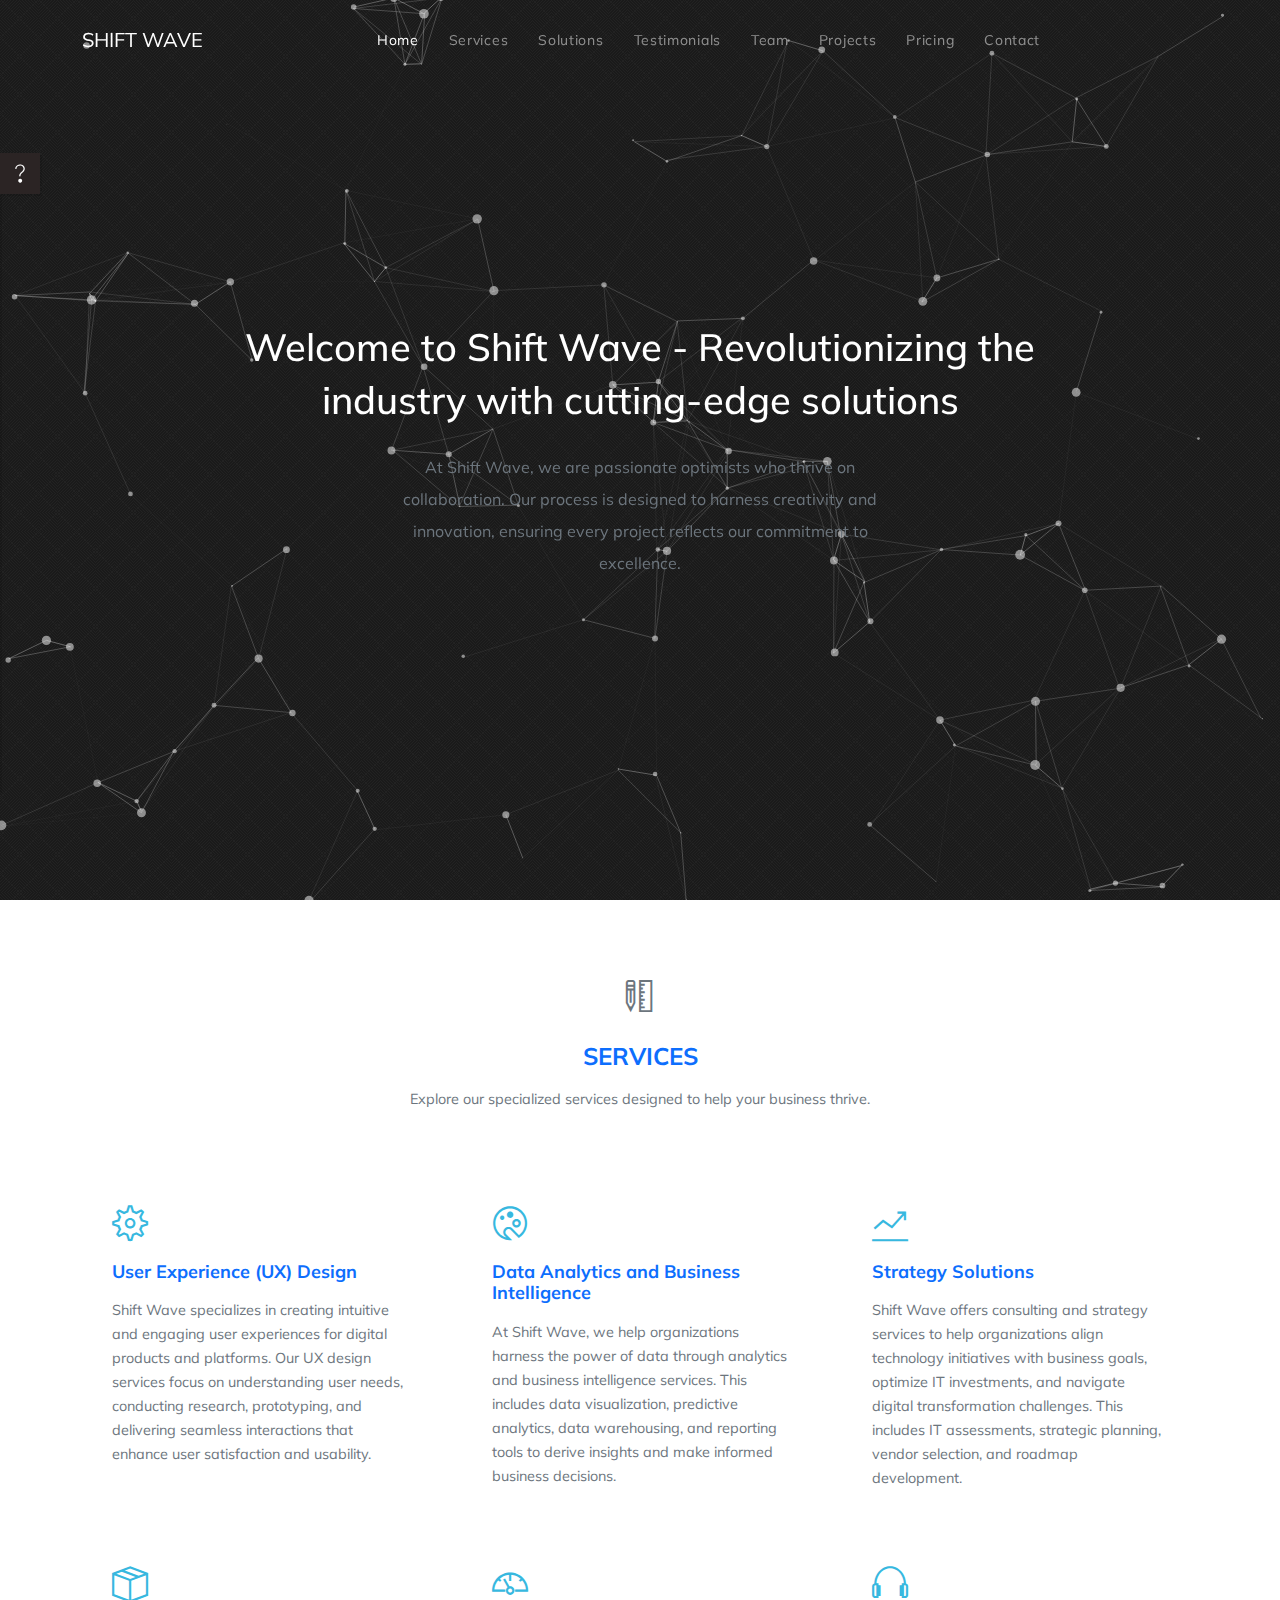
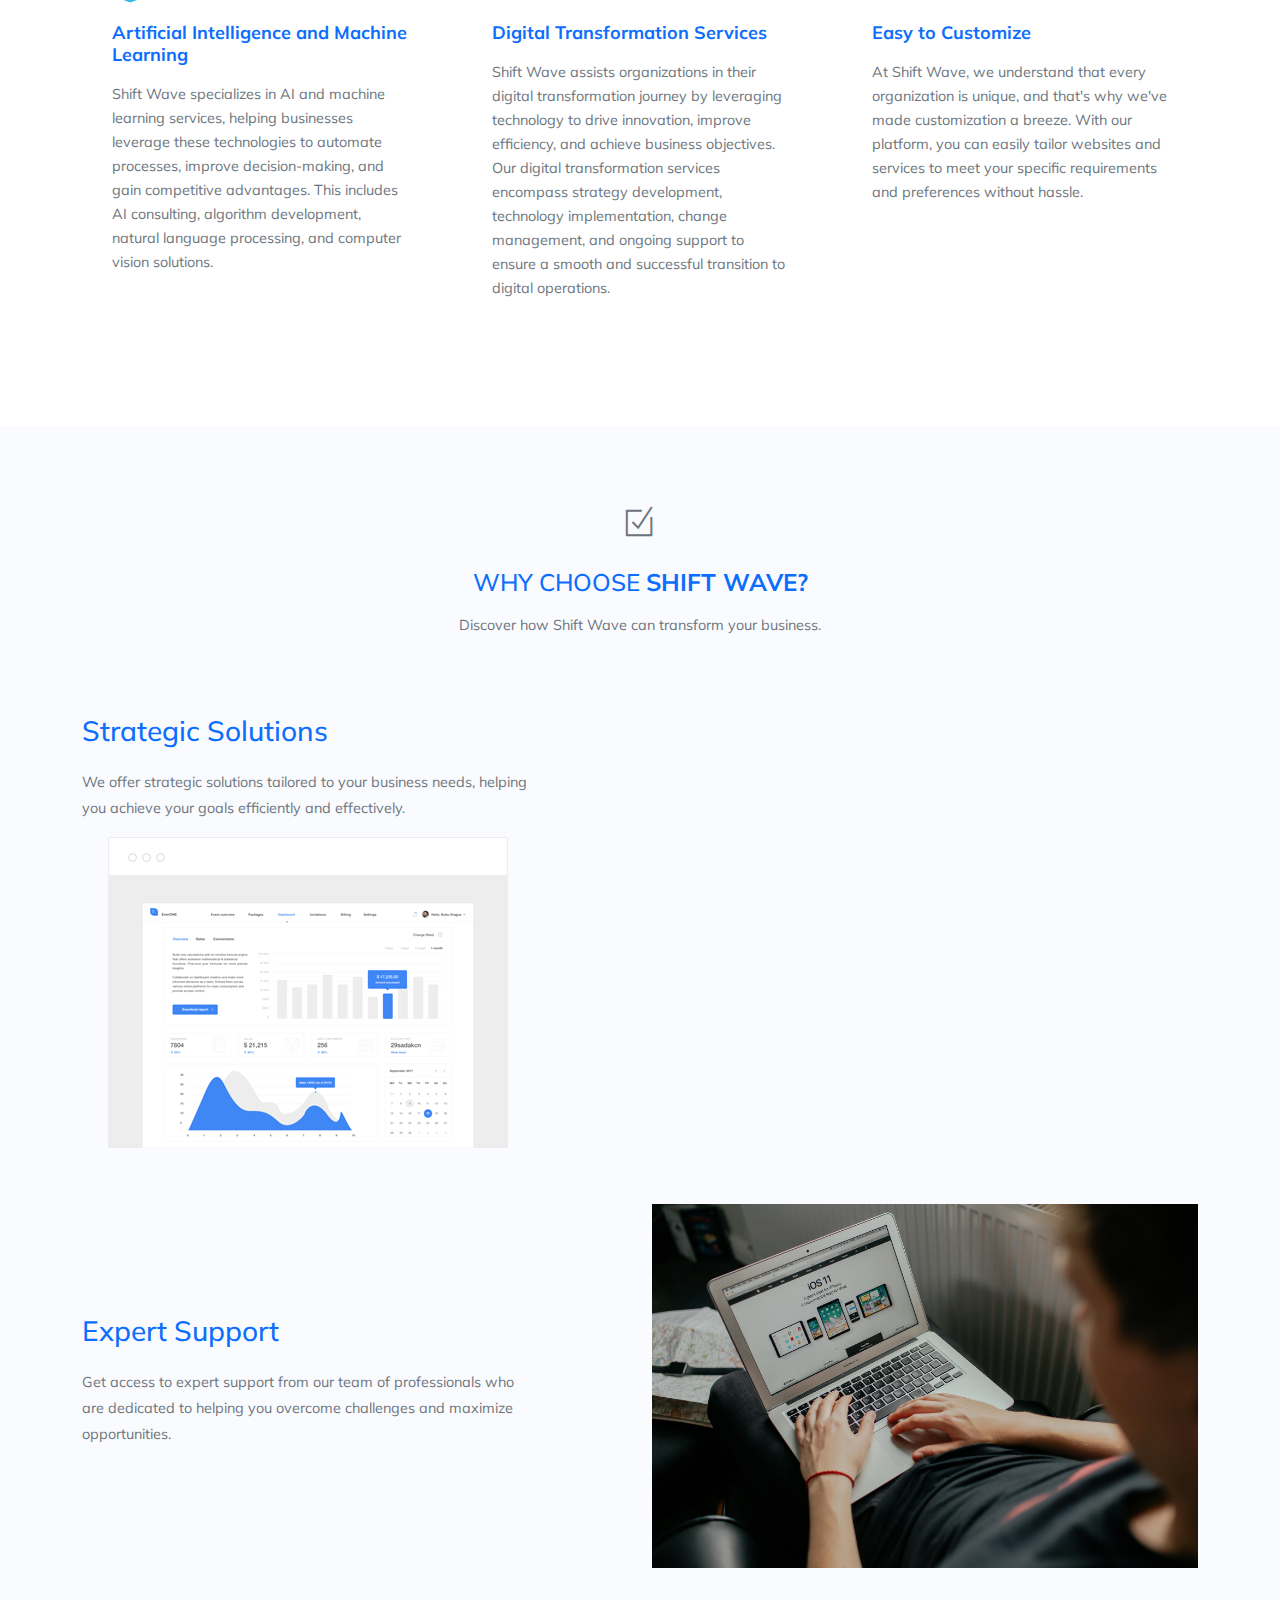
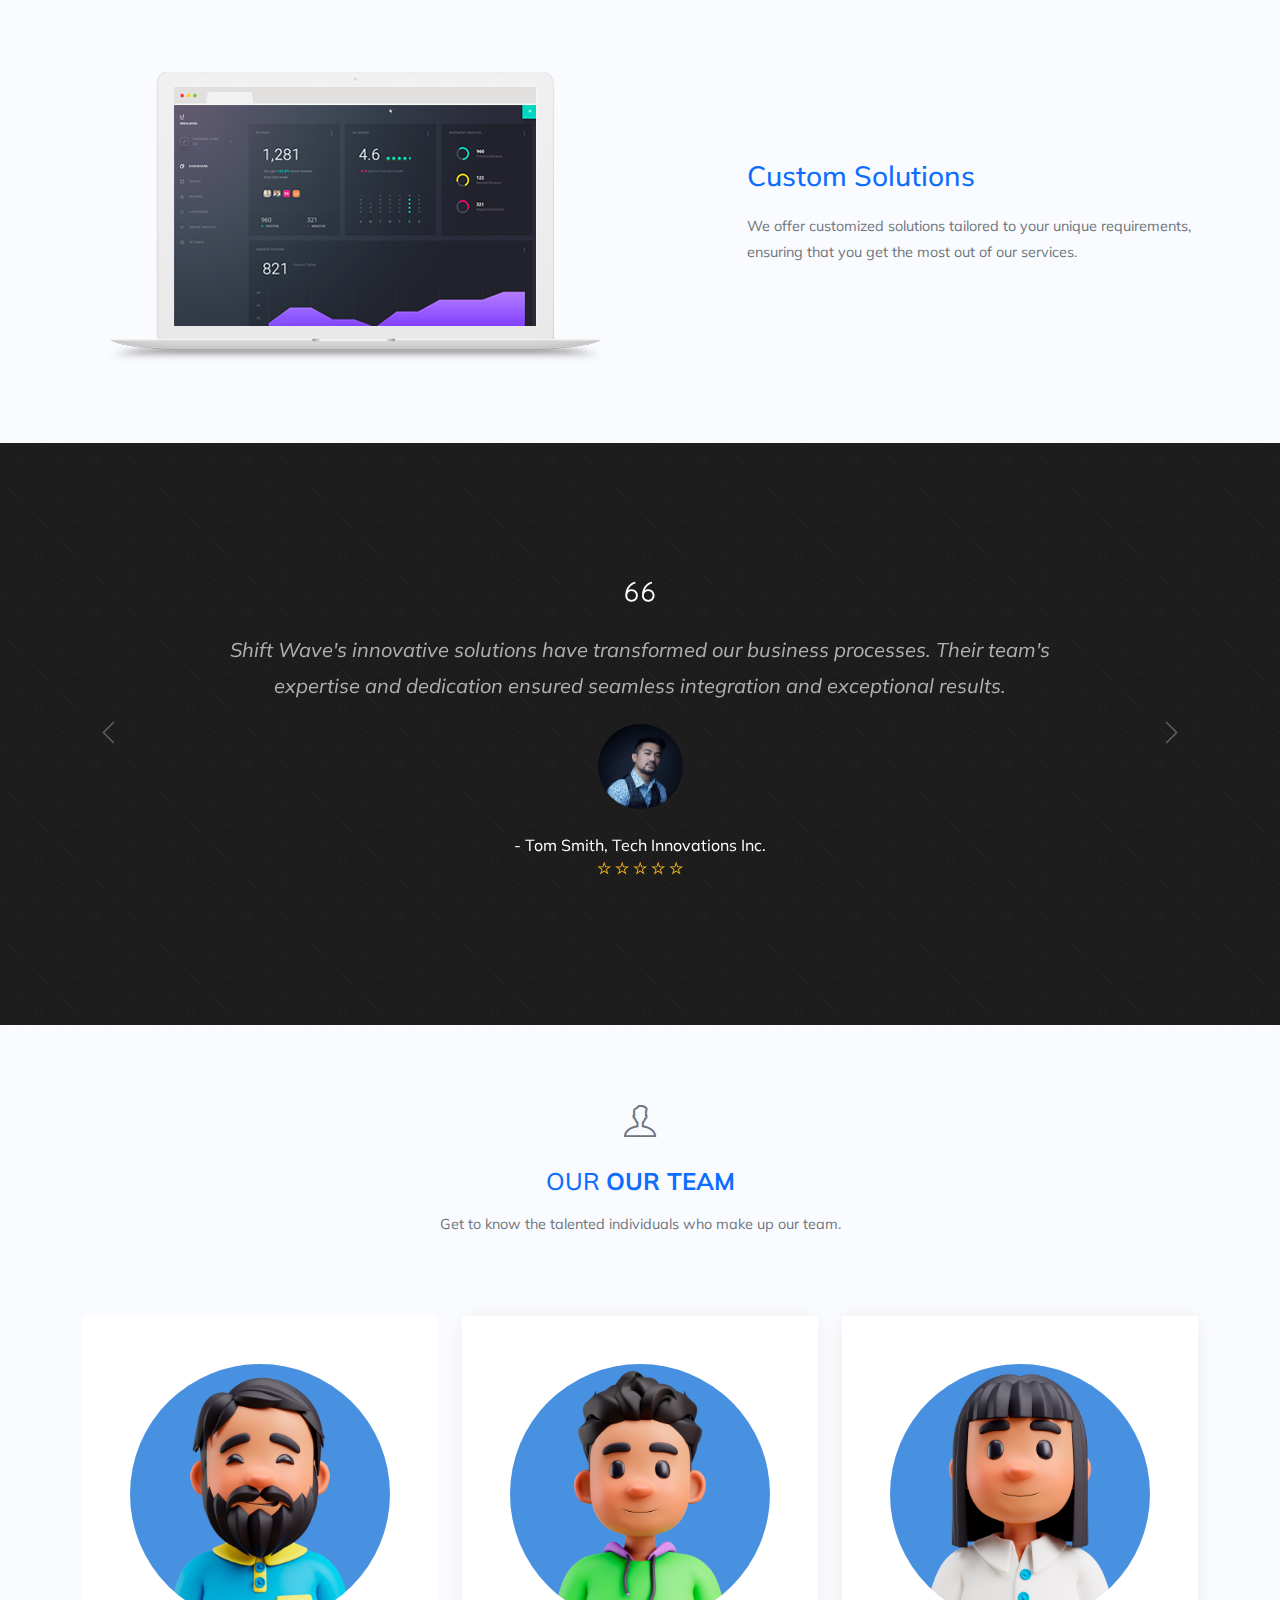
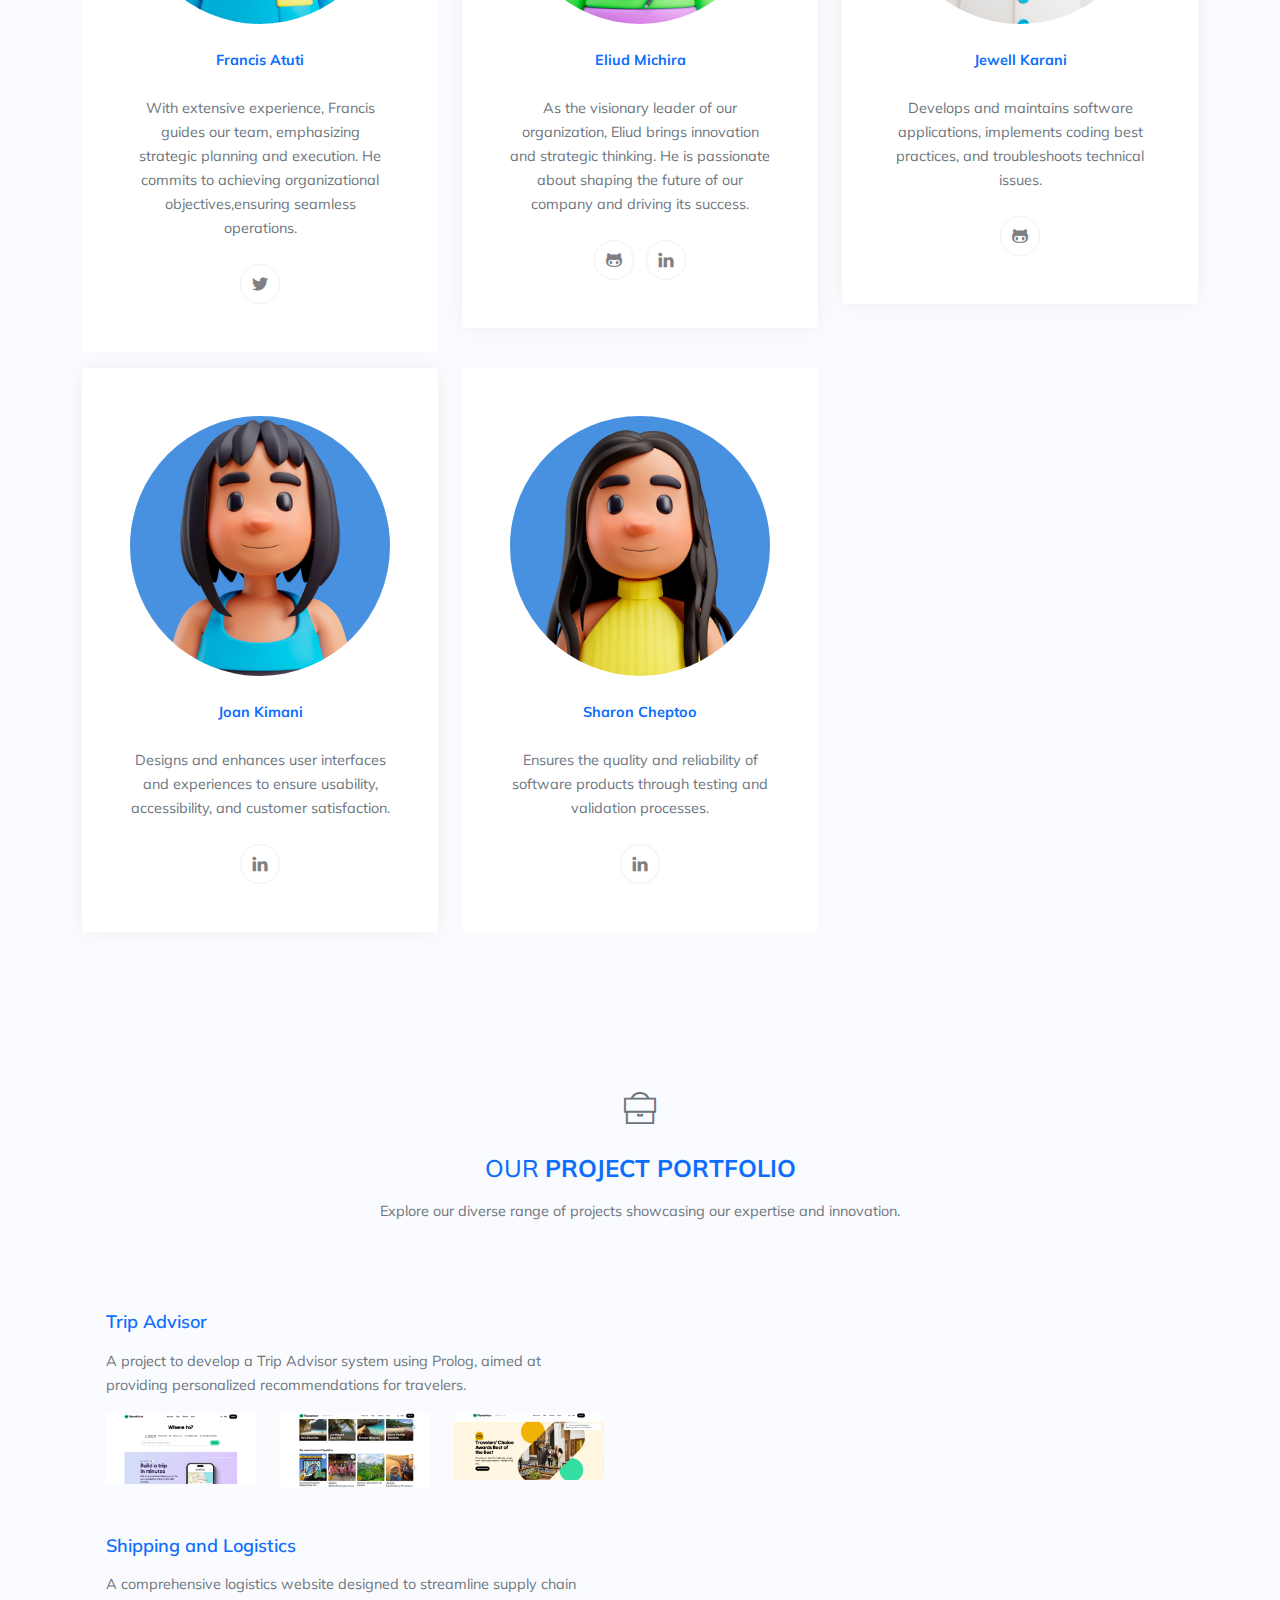
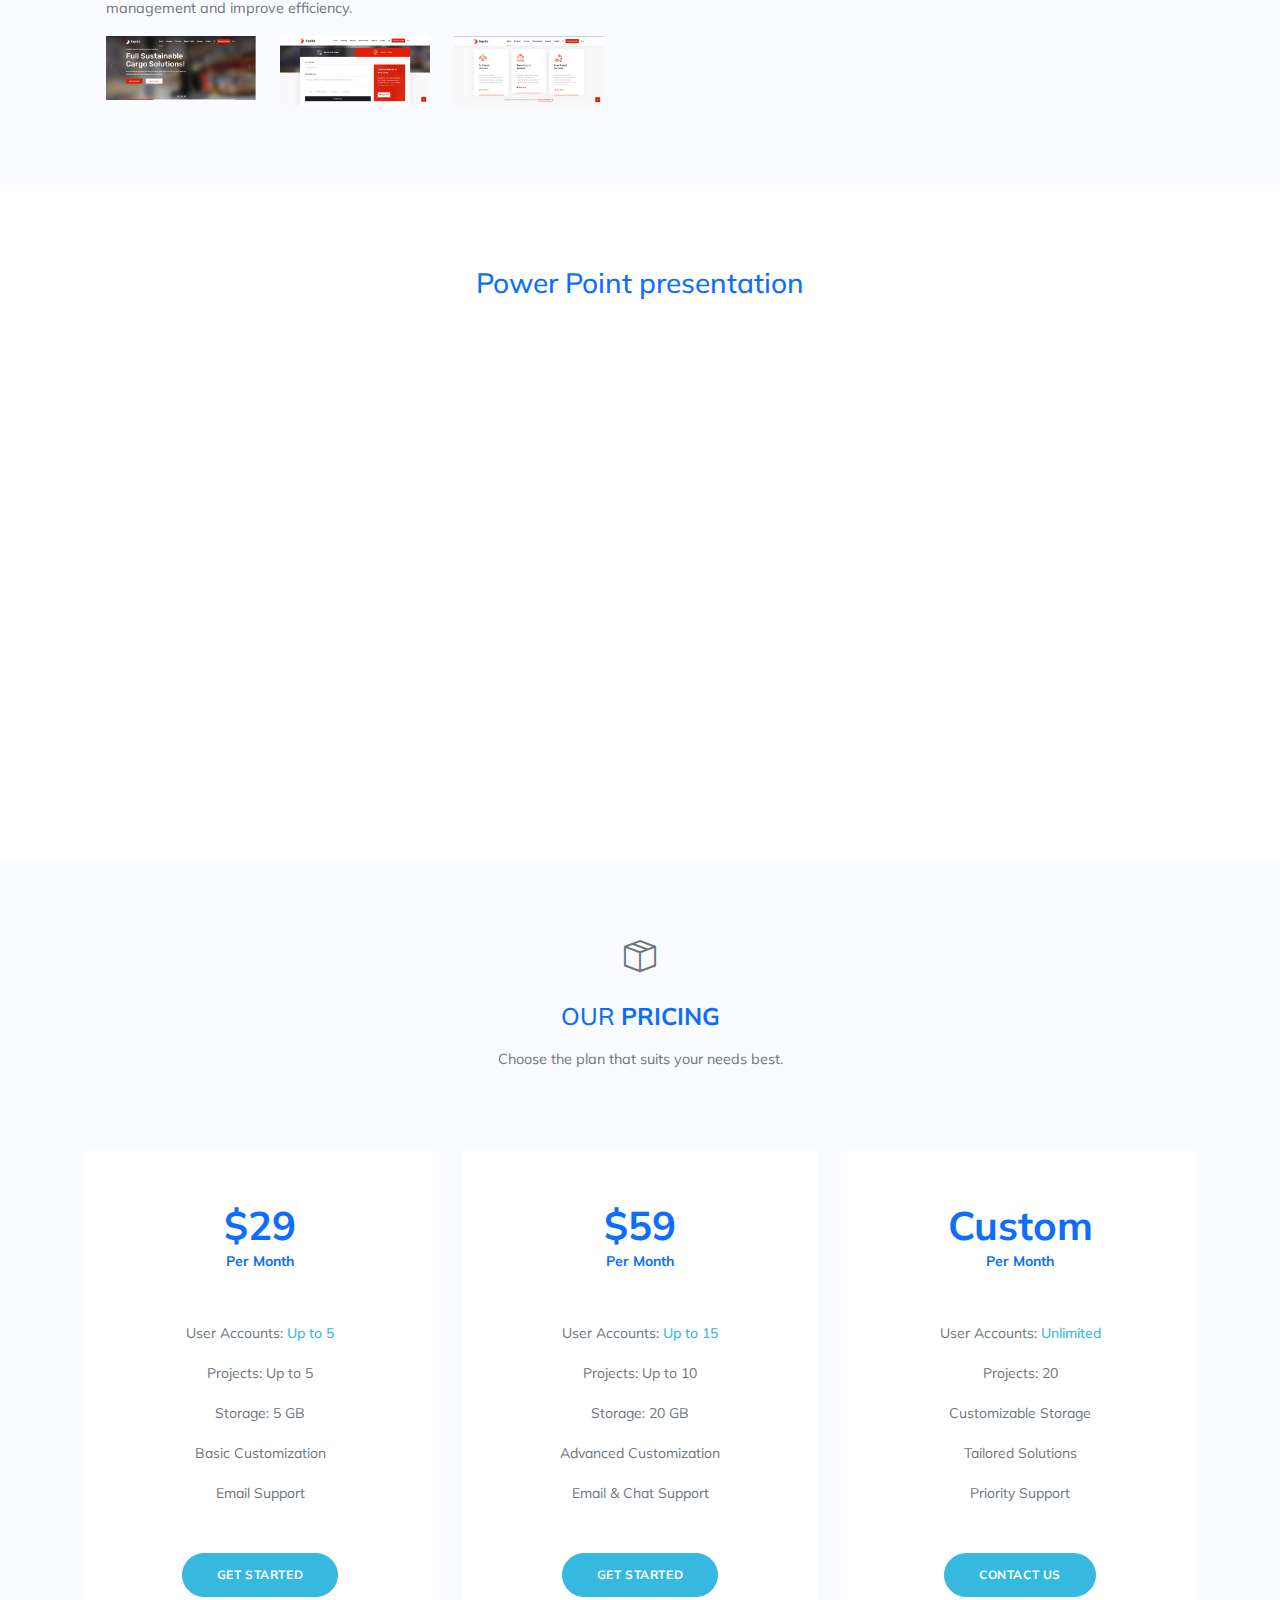
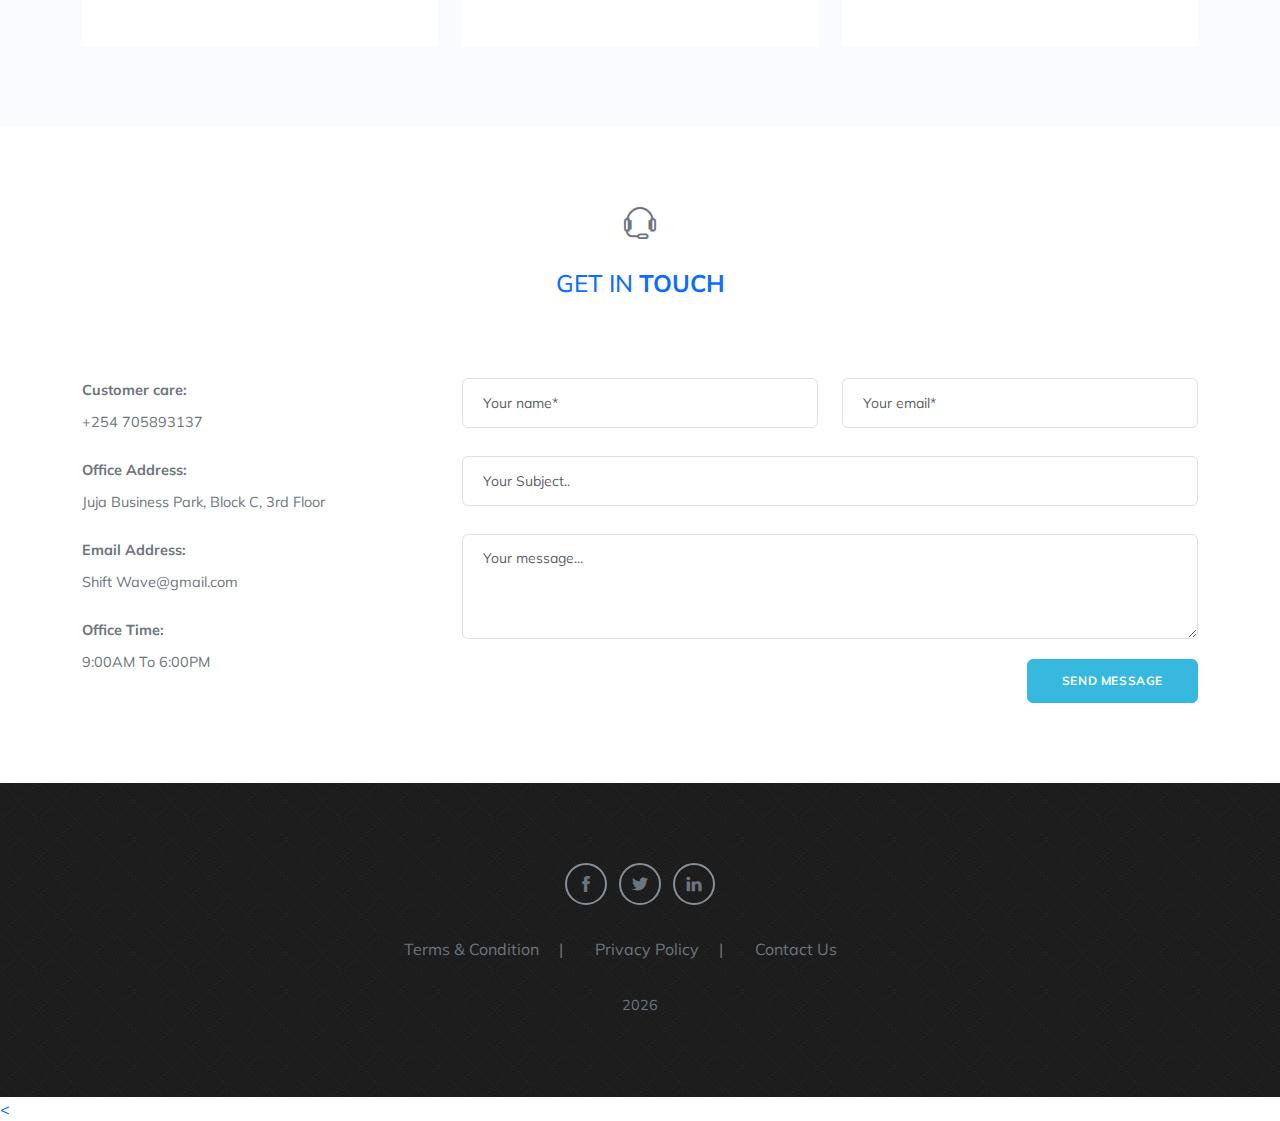
==== index.html @ 97a92bf1 "Update index.html" ====
<!DOCTYPE html>
<html lang="en">

<head>
    <meta charset="utf-8" />
    <title>Shift Wave</title>
    <meta name="viewport" content="width=device-width, initial-scale=1.0" />
    <meta name="description" content="Premium Bootstrap 5 Landing Page Template" />
    <meta name="keywords" content="bootstrap 5, premium, marketing, multipurpose" />
    <meta content="Themesbrand" name="author" />
    <!-- favicon -->
    <link rel="shortcut icon" href="images/favicon.ico" />
    <!-- css -->
    <link href="css/bootstrap.min.css" rel="stylesheet" type="text/css" />

    <!--Themify Icon -->
    <link rel="stylesheet" type="text/css" href="css/themify-icons.css" />

    <link href="css/style.min.css" rel="stylesheet" type="text/css" />
    <link rel="stylesheet" href="css/colors/light-blue.css" id="color-opt">
</head>

<body>

    <!-- STRAT NAVBAR -->
    <nav class="navbar navbar-expand-lg fixed-top navbar-custom sticky sticky-dark" id="navbar">
        <div class="container">
            <a class="navbar-brand" href="#">Shift Wave</a>
            <button class="navbar-toggler" type="button" data-bs-toggle="collapse" data-bs-target="#navbarCollapse"
                aria-controls="navbarCollapse" aria-expanded="false" aria-label="Toggle navigation">
                <span class="ti-menu"></span>
            </button>

            <div class="collapse navbar-collapse" id="navbarCollapse">
                <ul class="navbar-nav mx-auto" id="navbar-navlist">
                    <li class="nav-item">
                        <a data-scroll class="nav-link" href="#home">Home</a>
                    </li>
                    <li class="nav-item">
                        <a data-scroll class="nav-link" href="#services">Services</a>
                    </li>
                    <li class="nav-item">
                        <a data-scroll class="nav-link" href="#features">Solutions</a>
                    </li>
                    <li class="nav-item">
                        <a data-scroll class="nav-link" href="#testi">Testimonials</a>
                    </li>
                    <li class="nav-item">
                        <a data-scroll class="nav-link" href="#team">Team</a>
                    </li>
                    <li class="nav-item">
                        <a data-scroll class="nav-link" href="#portfolio">Projects</a>
                    </li>
                    <li class="nav-item">
                        <a data-scroll class="nav-link" href="#pricing">Pricing</a>
                    </li>
                    <li class="nav-item">
                        <a data-scroll class="nav-link" href="#contact">Contact</a>
                    </li>
                </ul>
            </div>
        </div>
    </nav>
    <!-- END NAVBAR -->

    <!-- START HOME -->
    <section class="section bg-home-full vh-100 bg-home" id="home">
        <div class="home-center">
            <div class="home-desc-center">
                <div class="container slidero">
                    <div class="row justify-content-center">
                        <div class="col-lg-10">
                            <div class="text-center">
                                <h1 class="text-white home-title mb-0">Welcome to Shift Wave - Revolutionizing the industry with cutting-edge solutions</h1>
                                <p class="text-muted home-subtitle-center mx-auto home-subtitle mt-4 mb-0">At Shift Wave, we are passionate optimists who thrive on collaboration. Our process is designed to harness creativity and innovation, ensuring every project reflects our commitment to excellence.</p>
                            </div>
                        </div><!-- end col -->
                    </div><!-- end row -->
                </div>
            </div>
        </div>
    </section>
    <!-- END HOME -->

<!-- START SERVICES -->
<section class="section" id="services">
    <div class="container">
        <div class="row justify-content-center text-center">
            <div class="col-lg-12">
                <i class="ti-ruler-pencil title-icon text-muted"></i>
                <h3 class="title"><span class="fw-bold">Services</span></h3>
                <p class="text-muted mt-3 title-subtitle mx-auto">Explore our specialized services designed to help your business thrive.</p>
            </div>
            <!-- end col -->
        </div>
        <!-- end row -->
        <div class="row mt-5">
            <div class="col-md-4">
                <div class="services-box">
                    <div class="services-icon">
                        <i class="ti-settings text-primary"></i>
                    </div>
                    <div class="mt-3">
                        <h5 class="services-title fw-bold mb-3">User Experience (UX) Design</h5>
                        <p class="services-subtitle text-muted">Shift Wave specializes in creating intuitive and engaging user experiences for digital products and platforms. Our UX design services focus on understanding user needs, conducting research, prototyping, and delivering seamless interactions that enhance user satisfaction and usability.</p>
                    </div>
                </div>
            </div>
            <!-- end col -->

            <div class="col-md-4">
                <div class="services-box">
                    <div class="services-icon">
                        <i class="ti-palette text-primary"></i>
                    </div>
                    <div class="mt-3">
                        <h5 class="services-title fw-bold mb-3">Data Analytics and Business Intelligence</h5>
                        <p class="services-subtitle text-muted">At Shift Wave, we help organizations harness the power of data through analytics and business intelligence services. This includes data visualization, predictive analytics, data warehousing, and reporting tools to derive insights and make informed business decisions.</p>
                    </div>
                </div>
            </div>
            <!-- end col -->

            <div class="col-md-4">
                <div class="services-box">
                    <div class="services-icon">
                        <i class="ti-stats-up text-primary"></i>
                    </div>
                    <div class="mt-3">
                        <h5 class="services-title fw-bold mb-3">Strategy Solutions</h5>
                        <p class="services-subtitle text-muted">Shift Wave offers consulting and strategy services to help organizations align technology initiatives with business goals, optimize IT investments, and navigate digital transformation challenges. This includes IT assessments, strategic planning, vendor selection, and roadmap development.</p>
                    </div>
                </div>
            </div><!-- end col -->
        </div><!-- end row -->
        <div class="row">
            <div class="col-md-4">
                <div class="services-box">
                    <div class="services-icon">
                        <i class="ti-package text-primary"></i>
                    </div>
                    <div class="mt-3">
                        <h5 class="services-title fw-bold mb-3">Artificial Intelligence and Machine Learning</h5>
                        <p class="services-subtitle text-muted">Shift Wave specializes in AI and machine learning services, helping businesses leverage these technologies to automate processes, improve decision-making, and gain competitive advantages. This includes AI consulting, algorithm development, natural language processing, and computer vision solutions.</p>
                    </div>
                </div>
            </div><!-- end col -->

            <div class="col-md-4">
                <div class="services-box">
                    <div class="services-icon">
                        <i class="ti-dashboard text-primary"></i>
                    </div>
                    <div class="mt-3">
                        <h5 class="services-title fw-bold mb-3">Digital Transformation Services</h5>
                        <p class="services-subtitle text-muted">Shift Wave assists organizations in their digital transformation journey by leveraging technology to drive innovation, improve efficiency, and achieve business objectives. Our digital transformation services encompass strategy development, technology implementation, change management, and ongoing support to ensure a smooth and successful transition to digital operations.</p>
                    </div>
                </div>
            </div><!-- end col -->

            <div class="col-md-4">
                <div class="services-box">
                    <div class="services-icon">
                        <i class="ti-headphone text-primary"></i>
                    </div>
                    <div class="mt-3">
                        <h5 class="services-title fw-bold mb-3">Easy to Customize</h5>
                        <p class="services-subtitle text-muted">At Shift Wave, we understand that every organization is unique, and that's why we've made customization a breeze. With our platform, you can easily tailor websites and services to meet your specific requirements and preferences without hassle.</p>
                    </div>
                </div>
            </div><!-- end col -->
        </div><!-- end row -->
    </div>
</section>
<!-- END SERVICES -->
<!-- START FEATURES -->
<section class="section bg-light" id="features">
    <div class="container">
        <div class="row justify-content-center">
            <div class="col-xl-6 col-10">
                <div class="text-center">
                    <i class="ti-check-box title-icon text-muted"></i>
                    <h3 class="title">Why Choose <span class="fw-bold">Shift Wave?</span></h3>
                    <p class="text-muted mt-3 title-subtitle mx-auto">Discover how Shift Wave can transform your business.</p>
                </div>
            </div>
            <!-- end col -->
        </div>
        <!-- end row -->
        <div class="row mt-5 justify-content-center">
            <div class="col-lg-5 mt-2 align-self-center">
                <div class="features-desc">
                    <h2>Strategic Solutions</h2>
                    <p class="text-muted mt-3">We offer strategic solutions tailored to your business needs, helping you achieve your goals efficiently and effectively.</p>
                    <div>
                        <img src="images/mockup1.png" alt="Strategic Solutions" class="img-fluid mx-auto d-block">
                    </div>
                </div>
            </div>
            <!-- end col -->
            <div class="col-lg-6 offset-lg-1 mt-2 align-self-center">
            </div>
            <!-- end col -->
        </div>
        <!-- end row -->
        <!-- Additional content -->
        <div class="row mt-5 justify-content-center">
            <div class="col-lg-5 mt-2 align-self-center">
                <div class="features-desc">
                    <h2>Expert Support</h2>
                    <p class="text-muted mt-3">Get access to expert support from our team of professionals who are dedicated to helping you overcome challenges and maximize opportunities.</p>
                </div>
            </div>
            <!-- end col -->
            <div class="col-lg-6 offset-lg-1 mt-2 align-self-center">
                <div>
                    <img src="images/slide-1.jpg" alt="Enhanced Performance" class="img-fluid mx-auto d-block">
                </div>
            </div>
            <!-- end col -->
        </div>
        <!-- end row -->
        <div class="row mt-5 pt-5 justify-content-center">
            <div class="col-lg-6 mt-2 align-self-center">
                <div>
                    <img src="images/mockup2.png" alt="Custom Solutions" class="img-fluid mx-auto d-block">
                </div>
            </div><!-- end col -->
            <div class="col-lg-5 offset-lg-1 mt-2 align-self-center">
                <div class="features-desc">
                    <h2>Custom Solutions</h2>
                    <p class="text-muted mt-3">We offer customized solutions tailored to your unique requirements, ensuring that you get the most out of our services.</p>
                </div>
            </div><!-- end col -->
        </div><!-- end row -->
    </div>
</section>
<!-- END FEATURES -->
<!-- STRAT TESTIMONIAL -->
<section class="section bg-client" id="testi">
    <div class="container">
        <div class="row justify-content-center mt-5 mb-5">
            <div class="col-lg-12">
                <div id="carouselExampleControls" class="carousel slide" data-bs-ride="carousel">
                    <div class="carousel-inner">
                        <div class="carousel-item active">
                            <div class="text-center w-75 mx-auto">
                                <div class="testi-icon text-white">
                                    <i class="ti-quote-left"></i>
                                </div>
                                <div class="mt-3">
                                    <p class="user-review text-center">Shift Wave's innovative solutions have transformed our business processes. Their team's expertise and dedication ensured seamless integration and exceptional results.</p>
                                    <div class="">
                                        <img src="images/testi/testi-1.jpg" alt="" class="rounded-circle testi-user mx-auto d-block">
                                    </div>
                                    <p class="testi-user-name text-center text-white mb-0 mt-4">- Tom Smith, Tech Innovations Inc.</p>
                                    <p class="text-muted">
                                        <span class="ti-star text-warning"></span>
                                        <span class="ti-star text-warning"></span>
                                        <span class="ti-star text-warning"></span>
                                        <span class="ti-star text-warning"></span>
                                        <span class="ti-star text-warning"></span>
                                    </p>
                                </div>
                            </div>
                        </div>
                        <!-- end carousel-item -->
                        <div class="carousel-item">
                            <div class="text-center w-75 mx-auto">
                                <div class="testi-icon text-white">
                                    <i class="ti-quote-left"></i>
                                </div>
                                <div class="mt-3">
                                    <p class="user-review text-center">Shift Wave's commitment to excellence is truly remarkable. Their team's professionalism and attention to detail ensured our project's success beyond our expectations.</p>
                                    <div class="">
                                        <img src="images/testi/testi-2.jpg" alt="" class="rounded-circle testi-user mx-auto d-block">
                                    </div>
                                    <p class="testi-user-name text-center text-white mb-0 mt-4">- Michael Johnson, InnovateTech Solutions</p>
                                    <p class="text-muted">
                                        <span class="ti-star text-warning"></span>
                                        <span class="ti-star text-warning"></span>
                                        <span class="ti-star text-warning"></span>
                                        <span class="ti-star text-warning"></span>
                                        <span class="ti-star"></span>
                                    </p>
                                </div>
                            </div>
                        </div>
                        <!-- end carousel-item -->
                        <div class="carousel-item">
                            <div class="text-center w-75 mx-auto">
                                <div class="testi-icon text-white">
                                    <i class="ti-quote-left"></i>
                                </div>
                                <div class="mt-3">
                                    <p class="user-review text-center">Shift Wave exceeded our expectations with their exceptional service and innovative solutions. Their team's dedication and expertise made our collaboration truly rewarding.</p>
                                    <div class="">
                                        <img src="images/testi/testi-3.jpg" alt="" class="rounded-circle testi-user mx-auto d-block">
                                    </div>
                                    <p class="testi-user-name text-center text-white mb-0 mt-4">- Sam Miller, TechXcelerate</p>
                                    <p class="text-muted">
                                        <span class="ti-star text-warning"></span>
                                        <span class="ti-star text-warning"></span>
                                        <span class="ti-star text-warning"></span>
                                        <span class="ti-star text-warning"></span>
                                        <span class="ti-star text-warning"></span>
                                    </p>
                                </div>
                            </div>
                        </div>
                        <!-- end carousel item -->
                    </div>
                    <a class="carousel-control-prev" href="#carouselExampleControls" role="button" data-bs-slide="prev">
                        <div class="test_nav_left owl-prev"><i class="ti-angle-left"></i></div>
                    </a>
                    <a class="carousel-control-next" href="#carouselExampleControls" role="button" data-bs-slide="next">
                        <div class="test_nav_right owl-nex"><i class="ti-angle-right"></i></div>
                    </a>
                </div><!-- end -->
            </div><!-- end col -->
        </div><!-- end row -->
    </div>
</section>
<!-- END TESTIMONIAL -->

    <!-- START TEAM-->
    <section class="section bg-light" id="team">
        <div class="container">
            <div class="row justify-content-center">
                <div class="col-xl-6 col-10">
                    <div class="text-center">
                        <i class="ti-user title-icon text-muted"></i>
                        <h3 class="title">Our <span class="fw-bold">Our Team</span></h3>
                        <p class="text-muted mt-3 title-subtitle mx-auto">Get to know the talented individuals who make up our team.
                     </p>
                    </div>
                </div>
                <!-- end col -->
            </div>
            <!-- end row -->
            <div class="row mt-5">
                <div class="col-lg-4">
                    <div class="text-center bg-white team-box mt-3 p-5">
                        <div>
                            <img src="images/team/team-1.jpg" alt="" class="img-fluid rounded-circle mx-auto d-block">
                        </div>
                        <div class="team-name">
                            <p class="fw-bold mb-0 mt-4">Francis Atuti</p>
                            <p class="text-muted mt-4">With extensive experience, Francis guides our team, emphasizing strategic planning and execution. He commits to achieving organizational objectives,ensuring seamless operations.</p>
                        </div>
                        <div>
                            <ul class="list-inline team-social mt-4 mb-0">
                                <li class="list-inline-item"><a href="https://x.com/atutiii?t=xDGFiN__7KiO1odSVR2qxg&s=08"><i class="ti-twitter-alt"></i></a></li>
                            </ul>
                        </div>
                    </div>
                </div>
                <!-- end col -->
                <div class="col-lg-4">
                    <div class="text-center bg-white team-box mt-3 active p-5">
                        <div class="">
                            <img src="images/team/team-2.jpg" alt="" class="img-fluid rounded-circle mx-auto d-block">
                        </div>
                        <div class="team-name">
                            <p class="fw-bold mb-0 mt-4">Eliud Michira</p>
                            <p class="text-muted mt-4">As the visionary leader of our organization, Eliud brings innovation and strategic thinking. He is passionate about shaping the future of our company and driving its success.</p>
                        </div>
                        <div>
                            <ul class="list-inline team-social mt-4 mb-0">
                                <li class="list-inline-item"><a href="https://github.com/eliudmichira"><i class="ti-github"></i></a></li>
                                <li class="list-inline-item"><a href="https://www.linkedin.com/in/eliud-michira-72b8622b3"><i class="ti-linkedin"></i></a></li>
                            </ul>
                        </div>
                    </div>
                </div>
                <div class="col-lg-4">
                    <div class="text-center bg-white team-box mt-3 active p-5">
                        <div class="">
                            <img src="images/team/team-3.jpg" alt="" class="img-fluid rounded-circle mx-auto d-block">
                        </div>
                        <div class="team-name">
                            <p class="fw-bold mb-0 mt-4">Jewell Karani </p>
                            <p class="text-muted mt-4"> Develops and maintains software applications, implements coding best practices, and troubleshoots technical issues.</p>
                        </div>
                        <div>
                            <ul class="list-inline team-social mt-4 mb-0">
                                <li class="list-inline-item"><a href="https://jewellwine.github.io"><i class="ti-github"></i></a></li>
                            </ul>
                        </div>
                    </div>
                </div>
                <div class="col-lg-4">
                    <div class="text-center bg-white team-box mt-3 active p-5">
                        <div class="">
                            <img src="images/team/team-4.jpg" alt="" class="img-fluid rounded-circle mx-auto d-block">
                        </div>
                        <div class="team-name">
                            <p class="fw-bold mb-0 mt-4"> Joan Kimani</p>
                            <p class="text-muted mt-4"> Designs and enhances user interfaces and experiences to ensure usability, accessibility, and customer satisfaction.</p>
                        </div>
                        <div>
                            <ul class="list-inline team-social mt-4 mb-0">
                                <li class="list-inline-item"><a href="https://www.linkedin.com/in/joan-kimani-b39325227?trk=contact-info"><i class="ti-linkedin"></i></a></li>
                            </ul>
                        </div>
                    </div>
                </div>
                <!-- end col -->
                <div class="col-lg-4">
                    <div class="text-center bg-white team-box mt-3 p-5">
                        <div>
                            <img src="images/team/team-5.jpg" alt="" class="img-fluid rounded-circle mx-auto d-block">
                        </div>
                        <div class="team-name">
                            <p class="fw-bold mb-0 mt-4"> Sharon Cheptoo</p>
                            <p class="text-muted mt-4">Ensures the quality and reliability of software products through testing and validation processes.</p>
                        </div>
                        <div>
                            <ul class="list-inline team-social mt-4 mb-0">
                                <li class="list-inline-item"><a href="https://www.linkedin.com/in/sharon-cheptoo-94a631252?utm_source=share&utm_campaign=share_via&utm_content=profile&utm_medium=android_app"><i class="ti-linkedin"></i></a></li>
                            </ul>
                        </div>
                    </div>
                </div>
                <!-- end col -->
            </div>
            <!-- end row -->
        </div>
    </section>
    <!-- END TEAM -->

    <!-- START TEAM -->
    <section class="section bg-light" id="portfolio">
        <div class="container">
            <div class="row justify-content-center">
                <div class="col-xl-6 col-10">
                    <div class="text-center">
                        <i class="ti-briefcase title-icon text-muted"></i>
                        <h3 class="title">Our <span class="fw-bold">Project Portfolio</span></h3>
                        <p class="text-muted mt-3 title-subtitle mx-auto">Explore our diverse range of projects showcasing our expertise and innovation.</p>
                    </div>
                </div>
            </div>
            <div class="row mt-5">
                <div class="col-lg-6">
                    <div class="ps-4 pe-4">
                        <div class="mt-4 pf-item completed">
                            <div>
                                <h5 class="mb-0 f-18 fw-semibold"><a href="https://www.tripadvisor.com/">Trip Advisor</a></h5>
                            </div>
                            <div class="mt-3">
                                <p class="text-muted">A project to develop a Trip Advisor system using Prolog, aimed at providing personalized recommendations for travelers.</p>
                            </div>
                            <div class="row mt-3">
                                <!-- First Screenshot -->
                                <div class="col-md-4">
                                    <img src="images/team/Screenshot 2024-03-18 071637.png" alt="Trip Advisor Screenshot 1" class="img-fluid" style="width: 1000px; height: auto;">
                                </div>
                                <!-- Second Screenshot -->
                                <div class="col-md-4">
                                    <img src="images/team/Screenshot 2024-03-18 071725.png" alt="Trip Advisor Screenshot 2" class="img-fluid" style="width: 1000px; height: auto;">
                                </div>
                                <!-- Third Screenshot -->
                                <div class="col-md-4">
                                    <img src="images/team/Screenshot 2024-03-18 071858.png" alt="Trip Advisor Screenshot 3" class="img-fluid" style="width: 1000px; height: auto;">
                                </div>
                            </div>
                        </div>
                        <div class="mt-5 pf-item completed">
                            <div>
                                <h5 class="mb-0 f-18 fw-semibold"><a href="https://kentexcargo.com">Shipping and Logistics </a></h5>
                            </div>
                            <div class="mt-3">
                                <p class="text-muted">A comprehensive logistics website designed to streamline supply chain management and improve efficiency.</p>
                            </div>
                            <div class="row mt-3">
                                <!-- First Screenshot -->
                                <div class="col-md-4">
                                    <img src="images/team/Screenshot 2024-03-18 064910.png" alt="" class="img-fluid" style="width: 1000px; height: auto;">
                                </div>
                                <!-- Second Screenshot -->
                                <div class="col-md-4">
                                    <img src="images/team/Screenshot 2024-03-18 065045.png" alt="" class="img-fluid" style="width: 1000px; height: auto;">
                                </div>
                                <!-- Third Screenshot -->
                                <div class="col-md-4">
                                    <img src="images/team/Screenshot 2024-03-18 065134.png" alt="" class="img-fluid" style="width: 1000px; height: auto;">
                                </div>
                            </div>
                        </div>
                    </div>
                </div>
            </div><!-- end row -->
        </div>
    </section>
    
    <!-- START CTA -->
    <section class="section">
        <div class="container">
            <div class="row justify-content-center">
                <div class="col-lg-12">
                    <div class="text-center">
                        <h3 class="mb-4">Power Point presentation</h3>
   <div class="">
<iframe src="https://gamma.app/embed/jdl2f4vjtjm9syq" style="width: 700px; max-width: 100%; height: 450px" allow="fullscreen" title="Revolutionizing KenTexCargo's Online Presence"></iframe>
   </div>
                    </div>
                </div>
            </div>
        </div>
    </section>
    <!-- END TEAM -->

    <!-- START PRICING -->
    <section class="section bg-light" id="pricing">
        <div class="container">
            <div class="row justify-content-center">
                <div class="col-xl-6 col-10">
                    <div class="text-center">
                        <i class="ti-package title-icon text-muted"></i>
                        <h3 class="title">Our <span class="fw-bold">Pricing</span></h3>
                        <p class="text-muted mt-3 title-subtitle mx-auto">Choose the plan that suits your needs best.</p>
                    </div>
                </div>
            </div>
            <div class="row mt-5">
                <div class="col-lg-4">
                    <div class="bg-white price-box text-center mt-3">
                        <div class="plan-price fw-bold">
                            <h1 class="mb-0 fw-bold">$29</h1>
                            <p class="mb-0">Per Month</p>
                        </div>
                        <div class="plan-features text-muted mt-5 mb-5">
                            <p>User Accounts: <b class="text-primary">Up to 5</b></p>
                            <p>Projects: Up to 5</p>
                            <p>Storage: 5 GB</p>
                            <p>Basic Customization</p>
                            <p class="mb-0">Email Support</p>
                        </div>
                        <div>
                            <a href="#" class="btn btn-primary btn-round">Get Started</a>
                        </div>
                    </div>
                </div>
                <div class="col-lg-4">
                    <div class="bg-white price-box text-center mt-3">
                        <div class="plan-price fw-bold">
                            <h1 class="mb-0 fw-bold">$59</h1>
                            <p class="mb-0">Per Month</p>
                        </div>
                        <div class="plan-features text-muted mt-5 mb-5">
                            <p>User Accounts: <b class="text-primary">Up to 15</b></p>
                            <p>Projects: Up to 10</p>
                            <p>Storage: 20 GB</p>
                            <p>Advanced Customization</p>
                            <p class="mb-0">Email & Chat Support</p>
                        </div>
                        <div>
                            <a href="#" class="btn btn-primary btn-round">Get Started</a>
                        </div>
                    </div>
                </div>
                <div class="col-lg-4">
                    <div class="bg-white price-box text-center mt-3">
                        <div class="plan-price fw-bold">
                            <h1 class="mb-0 fw-bold">Custom </h1>
                            <p class="mb-0">Per Month</p>
                        </div>
                        <div class="plan-features text-muted mt-5 mb-5">
                            <p>User Accounts: <b class="text-primary">Unlimited</b></p>
                            <p>Projects: 20</p>
                            <p>Customizable Storage</p>
                            <p>Tailored Solutions</p>
                            <p class="mb-0">Priority Support</p>
                        </div>
                        <div>
                            <a href="mailto:example@gmail.com" class="btn btn-primary btn-round">Contact Us</a>
                        </div>
                    </div>
                </div>
            </div>
        </div>
    </section>
    <!-- END PRICING -->

    <!-- CONTACT FORM START-->
    <section class="section " id="contact">
        <div class="container">
            <div class="row justify-content-center">
                <div class="col-xl-6 col-10">
                    <div class="text-center">
                        <i class="ti-headphone-alt title-icon text-muted"></i>
                        <h3 class="title">Get In <span class="fw-bold">Touch</span></h3>
                    </div>
                </div><!-- end col -->
            </div><!-- end row -->
            <div class="row">
                <div class="col-lg-4">
                    <div class="mt-4 pt-4">
                        <p class="text-muted mt-4"> <span class="fw-bold ">Customer care:</span><br> <span
                                class="d-block mt-2">+254 705893137</span></p>
                        <p class="text-muted mt-4"><span class="fw-bold ">Office Address:</span><br> <span
                                class="d-block mt-2">Juja Business Park, Block C, 3rd Floor</span></p>
                        <p class="text-muted mt-4"><span class="fw-bold ">Email Address:</span><br> <span
                                class="d-block mt-2">Shift Wave@gmail.com</span></p>
                        <p class="text-muted mt-4"><span class="fw-bold ">Office Time:</span><br> <span
                                class="d-block mt-2">9:00AM To 6:00PM</span></p>
                    </div>
                </div>
                <!-- end col -->
                <div class="col-lg-8">
                    <div class="custom-form mt-4 pt-4">
                        <form method="post" name="myForm" onsubmit="return validateForm()">
                            <p id="error-msg"></p>
                            <div id="simple-msg"></div>
                            <div class="row">
                                <div class="col-lg-6">
                                    <div class="form-group mt-2">
                                        <input name="name" id="name" type="text" class="form-control"
                                            placeholder="Your name*">
                                    </div>
                                </div><!-- end col -->
                                <div class="col-lg-6">
                                    <div class="form-group mt-2">
                                        <input name="email" id="email" type="email" class="form-control"
                                            placeholder="Your email*">
                                    </div>
                                </div><!-- end col -->
                            </div><!-- end row -->
                            <div class="row">
                                <div class="col-lg-12">
                                    <div class="form-group mt-2">
                                        <input type="text" class="form-control" id="subject"
                                            placeholder="Your Subject.." />
                                    </div>
                                </div><!-- end col -->
                            </div><!-- end row -->
                            <div class="row">
                                <div class="col-lg-12">
                                    <div class="form-group mt-2">
                                        <textarea name="comments" id="comments" rows="4" class="form-control"
                                            placeholder="Your message..."></textarea>
                                    </div>
                                </div><!-- end col -->
                            </div><!-- end row -->
                            <div class="row">
                                <div class="col-lg-12 text-end">
                                    <a href="mailto:example@gmail.com" class="btn btn-primary">Send Message</a>
                                <div id="simple-msg"></div>
                                </div><!-- end col -->
                            </div><!-- end row -->
                        </form><!-- end form -->
                    </div>
                </div><!-- end col -->
            </div><!-- end row -->
        </div><!-- end container -->
    </section>
    <!-- CONTACT FORM END-->

    <!-- STRT FOOTER -->
    <section class="section footer">
        <!-- <div class="bg-overlay"></div> -->
        <div class="container">
            <div class="row">
                <div class="col-lg-12">
                    <div class="text-center">
                        <ul class="list-inline social mb-0">
                            <li class="list-inline-item"><a href="#" class="social-icon text-muted"><i
                                        class="ti-facebook"></i></a></li>
                            <li class="list-inline-item"><a href="#" class="social-icon text-muted"><i
                                        class="ti-twitter-alt"></i></a></li>
                            <li class="list-inline-item"><a href="#" class="social-icon text-muted"><i
                                        class="ti-linkedin"></i></a></li>
                        </ul>
                    </div>
                    <div class="footer-terms">
                        <ul class="mb-0 list-inline text-center mt-4 pt-2">
                            <li class="list-inline-item"><a href="#" class="text-muted">Terms & Condition</a></li>
                            <li class="list-inline-item"><a href="#" class="text-muted">Privacy Policy</a></li>
                            <li class="list-inline-item"><a href="eliud.michira@students.jkuat.ac.ke" class="text-muted">Contact Us</a></li>
                        </ul>
                    </div>
                    <div class="mt-4 pt-2 text-center">
                        <p class="copy-rights text-muted mb-0">
                            <script>
                                document.write(new Date().getFullYear())
                            </script>
                        </p>
                    </div>
                </div><!-- end col -->
            </div><!-- end row -->
        </div>
    </section>
    <!-- END FOOTER -->


    <!-- Back to top -->

    <a href="#home" data-scroll class="back-to-top" id="back-to-top"> <i class="ti-angle-up"> </i> </a>
<<!-- Help button -->
<div id="style-switcher" onclick="toggleSwitcher()">
    <div>
        <h3>Need Help?</h3>
        <ul class="help-details">
            <li>
                <p><strong><a href="https://gamma.app/docs/Shift-Wave-Help-Guide-and-Full-Documentation-uh1ms6dkte0gt34">help documentation</strong></p>
                <p><strong>Common Issues:</strong></p>
                <ul>
                    <li>How do I update my website content?</li>
                    <li>Why is my website loading slowly?</li>
                    <li>How can I optimize my website for search engines?</li>
                    <li>Why am I experiencing display issues on certain devices?</li>
                </ul>
            </li>
        </ul>
    </div>
    <div class="bottom">
        <a href="javascript: void(0);" class="settings"><i class="ti-help"></i></a>
    </div>
</div>
    <!-- javascript -->
    <script src="js/bootstrap.bundle.min.js"></script>
    <script src="js/smooth-scroll.polyfills.min.js"></script>
    <script src="js/gumshoe.polyfills.min.js"></script>
    <!--Partical js-->
    <script src="js/particles.js"></script>
    <script src="js/particles.app.js"></script>
    <script src="js/app.js"></script>
</body>

</html>
---- css/themify-icons.css ----
@font-face {
	font-family: 'themify';
	src:url('../fonts/themify.eot?-fvbane');
	src:url('../fonts/themify.eot?#iefix-fvbane') format('embedded-opentype'),
		url('../fonts/themify.woff?-fvbane') format('woff'),
		url('../fonts/themify.ttf?-fvbane') format('truetype'),
		url('../fonts/themify.svg?-fvbane#themify') format('svg');
	font-weight: normal;
	font-style: normal;
}

[class^="ti-"], [class*=" ti-"] {
	font-family: 'themify';
	speak: none;
	font-style: normal;
	font-weight: normal;
	font-variant: normal;
	text-transform: none;
	line-height: 1;

	/* Better Font Rendering =========== */
	-webkit-font-smoothing: antialiased;
	-moz-osx-font-smoothing: grayscale;
}

.ti-wand:before {
	content: "\e600";
}
.ti-volume:before {
	content: "\e601";
}
.ti-user:before {
	content: "\e602";
}
.ti-unlock:before {
	content: "\e603";
}
.ti-unlink:before {
	content: "\e604";
}
.ti-trash:before {
	content: "\e605";
}
.ti-thought:before {
	content: "\e606";
}
.ti-target:before {
	content: "\e607";
}
.ti-tag:before {
	content: "\e608";
}
.ti-tablet:before {
	content: "\e609";
}
.ti-star:before {
	content: "\e60a";
}
.ti-spray:before {
	content: "\e60b";
}
.ti-signal:before {
	content: "\e60c";
}
.ti-shopping-cart:before {
	content: "\e60d";
}
.ti-shopping-cart-full:before {
	content: "\e60e";
}
.ti-settings:before {
	content: "\e60f";
}
.ti-search:before {
	content: "\e610";
}
.ti-zoom-in:before {
	content: "\e611";
}
.ti-zoom-out:before {
	content: "\e612";
}
.ti-cut:before {
	content: "\e613";
}
.ti-ruler:before {
	content: "\e614";
}
.ti-ruler-pencil:before {
	content: "\e615";
}
.ti-ruler-alt:before {
	content: "\e616";
}
.ti-bookmark:before {
	content: "\e617";
}
.ti-bookmark-alt:before {
	content: "\e618";
}
.ti-reload:before {
	content: "\e619";
}
.ti-plus:before {
	content: "\e61a";
}
.ti-pin:before {
	content: "\e61b";
}
.ti-pencil:before {
	content: "\e61c";
}
.ti-pencil-alt:before {
	content: "\e61d";
}
.ti-paint-roller:before {
	content: "\e61e";
}
.ti-paint-bucket:before {
	content: "\e61f";
}
.ti-na:before {
	content: "\e620";
}
.ti-mobile:before {
	content: "\e621";
}
.ti-minus:before {
	content: "\e622";
}
.ti-medall:before {
	content: "\e623";
}
.ti-medall-alt:before {
	content: "\e624";
}
.ti-marker:before {
	content: "\e625";
}
.ti-marker-alt:before {
	content: "\e626";
}
.ti-arrow-up:before {
	content: "\e627";
}
.ti-arrow-right:before {
	content: "\e628";
}
.ti-arrow-left:before {
	content: "\e629";
}
.ti-arrow-down:before {
	content: "\e62a";
}
.ti-lock:before {
	content: "\e62b";
}
.ti-location-arrow:before {
	content: "\e62c";
}
.ti-link:before {
	content: "\e62d";
}
.ti-layout:before {
	content: "\e62e";
}
.ti-layers:before {
	content: "\e62f";
}
.ti-layers-alt:before {
	content: "\e630";
}
.ti-key:before {
	content: "\e631";
}
.ti-import:before {
	content: "\e632";
}
.ti-image:before {
	content: "\e633";
}
.ti-heart:before {
	content: "\e634";
}
.ti-heart-broken:before {
	content: "\e635";
}
.ti-hand-stop:before {
	content: "\e636";
}
.ti-hand-open:before {
	content: "\e637";
}
.ti-hand-drag:before {
	content: "\e638";
}
.ti-folder:before {
	content: "\e639";
}
.ti-flag:before {
	content: "\e63a";
}
.ti-flag-alt:before {
	content: "\e63b";
}
.ti-flag-alt-2:before {
	content: "\e63c";
}
.ti-eye:before {
	content: "\e63d";
}
.ti-export:before {
	content: "\e63e";
}
.ti-exchange-vertical:before {
	content: "\e63f";
}
.ti-desktop:before {
	content: "\e640";
}
.ti-cup:before {
	content: "\e641";
}
.ti-crown:before {
	content: "\e642";
}
.ti-comments:before {
	content: "\e643";
}
.ti-comment:before {
	content: "\e644";
}
.ti-comment-alt:before {
	content: "\e645";
}
.ti-close:before {
	content: "\e646";
}
.ti-clip:before {
	content: "\e647";
}
.ti-angle-up:before {
	content: "\e648";
}
.ti-angle-right:before {
	content: "\e649";
}
.ti-angle-left:before {
	content: "\e64a";
}
.ti-angle-down:before {
	content: "\e64b";
}
.ti-check:before {
	content: "\e64c";
}
.ti-check-box:before {
	content: "\e64d";
}
.ti-camera:before {
	content: "\e64e";
}
.ti-announcement:before {
	content: "\e64f";
}
.ti-brush:before {
	content: "\e650";
}
.ti-briefcase:before {
	content: "\e651";
}
.ti-bolt:before {
	content: "\e652";
}
.ti-bolt-alt:before {
	content: "\e653";
}
.ti-blackboard:before {
	content: "\e654";
}
.ti-bag:before {
	content: "\e655";
}
.ti-move:before {
	content: "\e656";
}
.ti-arrows-vertical:before {
	content: "\e657";
}
.ti-arrows-horizontal:before {
	content: "\e658";
}
.ti-fullscreen:before {
	content: "\e659";
}
.ti-arrow-top-right:before {
	content: "\e65a";
}
.ti-arrow-top-left:before {
	content: "\e65b";
}
.ti-arrow-circle-up:before {
	content: "\e65c";
}
.ti-arrow-circle-right:before {
	content: "\e65d";
}
.ti-arrow-circle-left:before {
	content: "\e65e";
}
.ti-arrow-circle-down:before {
	content: "\e65f";
}
.ti-angle-double-up:before {
	content: "\e660";
}
.ti-angle-double-right:before {
	content: "\e661";
}
.ti-angle-double-left:before {
	content: "\e662";
}
.ti-angle-double-down:before {
	content: "\e663";
}
.ti-zip:before {
	content: "\e664";
}
.ti-world:before {
	content: "\e665";
}
.ti-wheelchair:before {
	content: "\e666";
}
.ti-view-list:before {
	content: "\e667";
}
.ti-view-list-alt:before {
	content: "\e668";
}
.ti-view-grid:before {
	content: "\e669";
}
.ti-uppercase:before {
	content: "\e66a";
}
.ti-upload:before {
	content: "\e66b";
}
.ti-underline:before {
	content: "\e66c";
}
.ti-truck:before {
	content: "\e66d";
}
.ti-timer:before {
	content: "\e66e";
}
.ti-ticket:before {
	content: "\e66f";
}
.ti-thumb-up:before {
	content: "\e670";
}
.ti-thumb-down:before {
	content: "\e671";
}
.ti-text:before {
	content: "\e672";
}
.ti-stats-up:before {
	content: "\e673";
}
.ti-stats-down:before {
	content: "\e674";
}
.ti-split-v:before {
	content: "\e675";
}
.ti-split-h:before {
	content: "\e676";
}
.ti-smallcap:before {
	content: "\e677";
}
.ti-shine:before {
	content: "\e678";
}
.ti-shift-right:before {
	content: "\e679";
}
.ti-shift-left:before {
	content: "\e67a";
}
.ti-shield:before {
	content: "\e67b";
}
.ti-notepad:before {
	content: "\e67c";
}
.ti-server:before {
	content: "\e67d";
}
.ti-quote-right:before {
	content: "\e67e";
}
.ti-quote-left:before {
	content: "\e67f";
}
.ti-pulse:before {
	content: "\e680";
}
.ti-printer:before {
	content: "\e681";
}
.ti-power-off:before {
	content: "\e682";
}
.ti-plug:before {
	content: "\e683";
}
.ti-pie-chart:before {
	content: "\e684";
}
.ti-paragraph:before {
	content: "\e685";
}
.ti-panel:before {
	content: "\e686";
}
.ti-package:before {
	content: "\e687";
}
.ti-music:before {
	content: "\e688";
}
.ti-music-alt:before {
	content: "\e689";
}
.ti-mouse:before {
	content: "\e68a";
}
.ti-mouse-alt:before {
	content: "\e68b";
}
.ti-money:before {
	content: "\e68c";
}
.ti-microphone:before {
	content: "\e68d";
}
.ti-menu:before {
	content: "\e68e";
}
.ti-menu-alt:before {
	content: "\e68f";
}
.ti-map:before {
	content: "\e690";
}
.ti-map-alt:before {
	content: "\e691";
}
.ti-loop:before {
	content: "\e692";
}
.ti-location-pin:before {
	content: "\e693";
}
.ti-list:before {
	content: "\e694";
}
.ti-light-bulb:before {
	content: "\e695";
}
.ti-Italic:before {
	content: "\e696";
}
.ti-info:before {
	content: "\e697";
}
.ti-infinite:before {
	content: "\e698";
}
.ti-id-badge:before {
	content: "\e699";
}
.ti-hummer:before {
	content: "\e69a";
}
.ti-home:before {
	content: "\e69b";
}
.ti-help:before {
	content: "\e69c";
}
.ti-headphone:before {
	content: "\e69d";
}
.ti-harddrives:before {
	content: "\e69e";
}
.ti-harddrive:before {
	content: "\e69f";
}
.ti-gift:before {
	content: "\e6a0";
}
.ti-game:before {
	content: "\e6a1";
}
.ti-filter:before {
	content: "\e6a2";
}
.ti-files:before {
	content: "\e6a3";
}
.ti-file:before {
	content: "\e6a4";
}
.ti-eraser:before {
	content: "\e6a5";
}
.ti-envelope:before {
	content: "\e6a6";
}
.ti-download:before {
	content: "\e6a7";
}
.ti-direction:before {
	content: "\e6a8";
}
.ti-direction-alt:before {
	content: "\e6a9";
}
.ti-dashboard:before {
	content: "\e6aa";
}
.ti-control-stop:before {
	content: "\e6ab";
}
.ti-control-shuffle:before {
	content: "\e6ac";
}
.ti-control-play:before {
	content: "\e6ad";
}
.ti-control-pause:before {
	content: "\e6ae";
}
.ti-control-forward:before {
	content: "\e6af";
}
.ti-control-backward:before {
	content: "\e6b0";
}
.ti-cloud:before {
	content: "\e6b1";
}
.ti-cloud-up:before {
	content: "\e6b2";
}
.ti-cloud-down:before {
	content: "\e6b3";
}
.ti-clipboard:before {
	content: "\e6b4";
}
.ti-car:before {
	content: "\e6b5";
}
.ti-calendar:before {
	content: "\e6b6";
}
.ti-book:before {
	content: "\e6b7";
}
.ti-bell:before {
	content: "\e6b8";
}
.ti-basketball:before {
	content: "\e6b9";
}
.ti-bar-chart:before {
	content: "\e6ba";
}
.ti-bar-chart-alt:before {
	content: "\e6bb";
}
.ti-back-right:before {
	content: "\e6bc";
}
.ti-back-left:before {
	content: "\e6bd";
}
.ti-arrows-corner:before {
	content: "\e6be";
}
.ti-archive:before {
	content: "\e6bf";
}
.ti-anchor:before {
	content: "\e6c0";
}
.ti-align-right:before {
	content: "\e6c1";
}
.ti-align-left:before {
	content: "\e6c2";
}
.ti-align-justify:before {
	content: "\e6c3";
}
.ti-align-center:before {
	content: "\e6c4";
}
.ti-alert:before {
	content: "\e6c5";
}
.ti-alarm-clock:before {
	content: "\e6c6";
}
.ti-agenda:before {
	content: "\e6c7";
}
.ti-write:before {
	content: "\e6c8";
}
.ti-window:before {
	content: "\e6c9";
}
.ti-widgetized:before {
	content: "\e6ca";
}
.ti-widget:before {
	content: "\e6cb";
}
.ti-widget-alt:before {
	content: "\e6cc";
}
.ti-wallet:before {
	content: "\e6cd";
}
.ti-video-clapper:before {
	content: "\e6ce";
}
.ti-video-camera:before {
	content: "\e6cf";
}
.ti-vector:before {
	content: "\e6d0";
}
.ti-themify-logo:before {
	content: "\e6d1";
}
.ti-themify-favicon:before {
	content: "\e6d2";
}
.ti-themify-favicon-alt:before {
	content: "\e6d3";
}
.ti-support:before {
	content: "\e6d4";
}
.ti-stamp:before {
	content: "\e6d5";
}
.ti-split-v-alt:before {
	content: "\e6d6";
}
.ti-slice:before {
	content: "\e6d7";
}
.ti-shortcode:before {
	content: "\e6d8";
}
.ti-shift-right-alt:before {
	content: "\e6d9";
}
.ti-shift-left-alt:before {
	content: "\e6da";
}
.ti-ruler-alt-2:before {
	content: "\e6db";
}
.ti-receipt:before {
	content: "\e6dc";
}
.ti-pin2:before {
	content: "\e6dd";
}
.ti-pin-alt:before {
	content: "\e6de";
}
.ti-pencil-alt2:before {
	content: "\e6df";
}
.ti-palette:before {
	content: "\e6e0";
}
.ti-more:before {
	content: "\e6e1";
}
.ti-more-alt:before {
	content: "\e6e2";
}
.ti-microphone-alt:before {
	content: "\e6e3";
}
.ti-magnet:before {
	content: "\e6e4";
}
.ti-line-double:before {
	content: "\e6e5";
}
.ti-line-dotted:before {
	content: "\e6e6";
}
.ti-line-dashed:before {
	content: "\e6e7";
}
.ti-layout-width-full:before {
	content: "\e6e8";
}
.ti-layout-width-default:before {
	content: "\e6e9";
}
.ti-layout-width-default-alt:before {
	content: "\e6ea";
}
.ti-layout-tab:before {
	content: "\e6eb";
}
.ti-layout-tab-window:before {
	content: "\e6ec";
}
.ti-layout-tab-v:before {
	content: "\e6ed";
}
.ti-layout-tab-min:before {
	content: "\e6ee";
}
.ti-layout-slider:before {
	content: "\e6ef";
}
.ti-layout-slider-alt:before {
	content: "\e6f0";
}
.ti-layout-sidebar-right:before {
	content: "\e6f1";
}
.ti-layout-sidebar-none:before {
	content: "\e6f2";
}
.ti-layout-sidebar-left:before {
	content: "\e6f3";
}
.ti-layout-placeholder:before {
	content: "\e6f4";
}
.ti-layout-menu:before {
	content: "\e6f5";
}
.ti-layout-menu-v:before {
	content: "\e6f6";
}
.ti-layout-menu-separated:before {
	content: "\e6f7";
}
.ti-layout-menu-full:before {
	content: "\e6f8";
}
.ti-layout-media-right-alt:before {
	content: "\e6f9";
}
.ti-layout-media-right:before {
	content: "\e6fa";
}
.ti-layout-media-overlay:before {
	content: "\e6fb";
}
.ti-layout-media-overlay-alt:before {
	content: "\e6fc";
}
.ti-layout-media-overlay-alt-2:before {
	content: "\e6fd";
}
.ti-layout-media-left-alt:before {
	content: "\e6fe";
}
.ti-layout-media-left:before {
	content: "\e6ff";
}
.ti-layout-media-center-alt:before {
	content: "\e700";
}
.ti-layout-media-center:before {
	content: "\e701";
}
.ti-layout-list-thumb:before {
	content: "\e702";
}
.ti-layout-list-thumb-alt:before {
	content: "\e703";
}
.ti-layout-list-post:before {
	content: "\e704";
}
.ti-layout-list-large-image:before {
	content: "\e705";
}
.ti-layout-line-solid:before {
	content: "\e706";
}
.ti-layout-grid4:before {
	content: "\e707";
}
.ti-layout-grid3:before {
	content: "\e708";
}
.ti-layout-grid2:before {
	content: "\e709";
}
.ti-layout-grid2-thumb:before {
	content: "\e70a";
}
.ti-layout-cta-right:before {
	content: "\e70b";
}
.ti-layout-cta-left:before {
	content: "\e70c";
}
.ti-layout-cta-center:before {
	content: "\e70d";
}
.ti-layout-cta-btn-right:before {
	content: "\e70e";
}
.ti-layout-cta-btn-left:before {
	content: "\e70f";
}
.ti-layout-column4:before {
	content: "\e710";
}
.ti-layout-column3:before {
	content: "\e711";
}
.ti-layout-column2:before {
	content: "\e712";
}
.ti-layout-accordion-separated:before {
	content: "\e713";
}
.ti-layout-accordion-merged:before {
	content: "\e714";
}
.ti-layout-accordion-list:before {
	content: "\e715";
}
.ti-ink-pen:before {
	content: "\e716";
}
.ti-info-alt:before {
	content: "\e717";
}
.ti-help-alt:before {
	content: "\e718";
}
.ti-headphone-alt:before {
	content: "\e719";
}
.ti-hand-point-up:before {
	content: "\e71a";
}
.ti-hand-point-right:before {
	content: "\e71b";
}
.ti-hand-point-left:before {
	content: "\e71c";
}
.ti-hand-point-down:before {
	content: "\e71d";
}
.ti-gallery:before {
	content: "\e71e";
}
.ti-face-smile:before {
	content: "\e71f";
}
.ti-face-sad:before {
	content: "\e720";
}
.ti-credit-card:before {
	content: "\e721";
}
.ti-control-skip-forward:before {
	content: "\e722";
}
.ti-control-skip-backward:before {
	content: "\e723";
}
.ti-control-record:before {
	content: "\e724";
}
.ti-control-eject:before {
	content: "\e725";
}
.ti-comments-smiley:before {
	content: "\e726";
}
.ti-brush-alt:before {
	content: "\e727";
}
.ti-youtube:before {
	content: "\e728";
}
.ti-vimeo:before {
	content: "\e729";
}
.ti-twitter:before {
	content: "\e72a";
}
.ti-time:before {
	content: "\e72b";
}
.ti-tumblr:before {
	content: "\e72c";
}
.ti-linkedin:before {
	content: "\e72d";
}
.ti-share:before {
	content: "\e72e";
}
.ti-share-alt:before {
	content: "\e72f";
}
.ti-rocket:before {
	content: "\e730";
}
.ti-pinterest:before {
	content: "\e731";
}
.ti-new-window:before {
	content: "\e732";
}
.ti-microsoft:before {
	content: "\e733";
}
.ti-list-ol:before {
	content: "\e734";
}
.ti-linkedin:before {
	content: "\e735";
}
.ti-layout-sidebar-2:before {
	content: "\e736";
}
.ti-layout-grid4-alt:before {
	content: "\e737";
}
.ti-layout-grid3-alt:before {
	content: "\e738";
}
.ti-layout-grid2-alt:before {
	content: "\e739";
}
.ti-layout-column4-alt:before {
	content: "\e73a";
}
.ti-layout-column3-alt:before {
	content: "\e73b";
}
.ti-layout-column2-alt:before {
	content: "\e73c";
}
.ti-instagram:before {
	content: "\e73d";
}
.ti-google:before {
	content: "\e73e";
}
.ti-github:before {
	content: "\e73f";
}
.ti-flickr:before {
	content: "\e740";
}
.ti-facebook:before {
	content: "\e741";
}
.ti-dropbox:before {
	content: "\e742";
}
.ti-dribbble:before {
	content: "\e743";
}
.ti-apple:before {
	content: "\e744";
}
.ti-android:before {
	content: "\e745";
}
.ti-save:before {
	content: "\e746";
}
.ti-save-alt:before {
	content: "\e747";
}
.ti-yahoo:before {
	content: "\e748";
}
.ti-wordpress:before {
	content: "\e749";
}
.ti-vimeo-alt:before {
	content: "\e74a";
}
.ti-twitter-alt:before {
	content: "\e74b";
}
.ti-tumblr-alt:before {
	content: "\e74c";
}
.ti-trello:before {
	content: "\e74d";
}
.ti-stack-overflow:before {
	content: "\e74e";
}
.ti-soundcloud:before {
	content: "\e74f";
}
.ti-sharethis:before {
	content: "\e750";
}
.ti-sharethis-alt:before {
	content: "\e751";
}
.ti-reddit:before {
	content: "\e752";
}
.ti-pinterest-alt:before {
	content: "\e753";
}
.ti-microsoft-alt:before {
	content: "\e754";
}
.ti-linux:before {
	content: "\e755";
}
.ti-jsfiddle:before {
	content: "\e756";
}
.ti-joomla:before {
	content: "\e757";
}
.ti-html5:before {
	content: "\e758";
}
.ti-flickr-alt:before {
	content: "\e759";
}
.ti-email:before {
	content: "\e75a";
}
.ti-drupal:before {
	content: "\e75b";
}
.ti-dropbox-alt:before {
	content: "\e75c";
}
.ti-css3:before {
	content: "\e75d";
}
.ti-rss:before {
	content: "\e75e";
}
.ti-rss-alt:before {
	content: "\e75f";
}
---- css/style.min.css ----
@import"https://fonts.googleapis.com/css2?family=Montserrat:wght@400;600;700&family=Mulish:wght@400;600;700&display=swap";body{font-family:"Mulish",sans-serif;overflow-x:hidden !important;position:relative}h1,h2,h3,h4,h5,h6{font-family:"Mulish",sans-serif}.btn,.btn:focus,button,button:focus{outline:none !important}a{text-decoration:none !important;outline:none}p{font-size:14.4px;line-height:24px}.row>*{position:relative}.section{padding-top:80px;padding-bottom:80px;position:relative;background:#fff}.section-sm{padding:50px 0}.section-lg{padding:100px 0}.bg-overlay{background-color:rgba(0,0,0,.7);position:absolute;height:100%;width:100%;top:0;right:0}.home-center{display:table;width:100%;height:100%}.home-desc-center{display:table-cell;vertical-align:middle}.btn-rounded{border-radius:30px}.box-shadow{box-shadow:0px 3px 6px 1px rgba(38,107,193,.08)}hr{border-top:1px solid #e7ebf3}::-moz-selection{background-color:#1a1a1a;color:#fff}::selection{background-color:#1a1a1a;color:#fff}b{font-weight:500}ol{list-style:none !important}.f-10{font-size:10px}.f-12{font-size:12px}.f-13{font-size:13px}.f-14{font-size:14px}.f-15{font-size:15px}.f-16{font-size:16px}.f-18{font-size:18px}.f-19{font-size:19px}.f-20{font-size:20px}.line-height_1_4{line-height:1.4}.line-height_1_6{line-height:1.6}.line-height_1_8{line-height:1.8}.font-weight-500{font-weight:500}.font-weight-600{font-weight:600}.section-title{text-transform:uppercase;letter-spacing:2px;margin-bottom:0px;padding-bottom:1rem;line-height:1;font-size:1.75rem;font-weight:700}.title{text-transform:uppercase;font-size:24px}.title-subtitle{max-width:550px}.title-icon{font-size:32px;margin-bottom:30px;display:block}.section-subtitle{letter-spacing:.02em}.svg-pattern{width:100%;position:relative}.hover-effect{transition:all .3s ease-in-out}.hover-effect:hover{transform:translateY(-1rem)}.back-to-top{width:30px;height:30px;position:fixed;bottom:10px;right:20px;display:none;text-align:center;z-index:10000;border-radius:3px;background-color:#3c3c3c;transition:all .5s}.back-to-top i{color:#fff;font-size:12px;display:block;line-height:30px}.btn{padding:12px 34px;font-size:12px;text-transform:uppercase;letter-spacing:.6px;transition:all .5s;font-weight:700}.btn:focus{box-shadow:none}.btn-round{border-radius:30px}.btn-sm{padding:8px 12px;font-size:12px}.shadow{box-shadow:0px 3px 6px 1px rgba(38,107,193,.08) !important}.border-width-2{border:2px solid}.bg-primary{background-color:#615fe6 !important}.bg-soft-primary{background-color:rgba(97,95,230,.1) !important}.text-primary{color:#615fe6 !important}.border-primary{color:#615fe6 !important}.icon-dual-primary{color:#615fe6;fill:rgba(97,95,230,.2)}.btn-soft-primary{background-color:rgba(97,95,230,.25) !important;color:#615fe6 !important}.btn-soft-primary:hover,.btn-soft-primary:focus,.btn-soft-primary:active,.btn-soft-primary.active,.btn-soft-primary.focus,.btn-soft-primary:not(:disabled):not(.disabled):active,.btn-soft-primary:not(:disabled):not(.disabled):active:focus,.btn-soft-primary .open>.dropdown-toggle.btn-primary{background:#504de3}.btn-primary{background:#615fe6;border-color:#615fe6}.btn-primary:hover,.btn-primary:focus,.btn-primary:active,.btn-primary.active,.btn-primary.focus,.btn-primary:not(:disabled):not(.disabled):active,.btn-primary:not(:disabled):not(.disabled):active:focus,.btn-primary .open>.dropdown-toggle.btn-primary{background:#504de3;border-color:#504de3}.btn-outline-primary{color:#615fe6;border-color:#615fe6}.btn-outline-primary:hover,.btn-outline-primary:focus,.btn-outline-primary:active,.btn-outline-primary.active,.btn-outline-primary.focus,.btn-outline-primary:not(:disabled):not(.disabled):active,.btn-outline-primary:not(:disabled):not(.disabled):active:focus,.btn-outline-primary .open>.dropdown-toggle.btn-primary{background:#615fe6;border-color:#615fe6}.bg-success{background-color:#31b164 !important}.bg-soft-success{background-color:rgba(49,177,100,.1) !important}.text-success{color:#31b164 !important}.border-success{color:#31b164 !important}.icon-dual-success{color:#31b164;fill:rgba(49,177,100,.2)}.btn-soft-success{background-color:rgba(49,177,100,.25) !important;color:#31b164 !important}.btn-soft-success:hover,.btn-soft-success:focus,.btn-soft-success:active,.btn-soft-success.active,.btn-soft-success.focus,.btn-soft-success:not(:disabled):not(.disabled):active,.btn-soft-success:not(:disabled):not(.disabled):active:focus,.btn-soft-success .open>.dropdown-toggle.btn-primary{background:#2da15b}.btn-success{background:#31b164;border-color:#31b164}.btn-success:hover,.btn-success:focus,.btn-success:active,.btn-success.active,.btn-success.focus,.btn-success:not(:disabled):not(.disabled):active,.btn-success:not(:disabled):not(.disabled):active:focus,.btn-success .open>.dropdown-toggle.btn-primary{background:#2da15b;border-color:#2da15b}.btn-outline-success{color:#31b164;border-color:#31b164}.btn-outline-success:hover,.btn-outline-success:focus,.btn-outline-success:active,.btn-outline-success.active,.btn-outline-success.focus,.btn-outline-success:not(:disabled):not(.disabled):active,.btn-outline-success:not(:disabled):not(.disabled):active:focus,.btn-outline-success .open>.dropdown-toggle.btn-primary{background:#31b164;border-color:#31b164}.bg-info{background-color:#37b8df !important}.bg-soft-info{background-color:rgba(55,184,223,.1) !important}.text-info{color:#37b8df !important}.border-info{color:#37b8df !important}.icon-dual-info{color:#37b8df;fill:rgba(55,184,223,.2)}.btn-soft-info{background-color:rgba(55,184,223,.25) !important;color:#37b8df !important}.btn-soft-info:hover,.btn-soft-info:focus,.btn-soft-info:active,.btn-soft-info.active,.btn-soft-info.focus,.btn-soft-info:not(:disabled):not(.disabled):active,.btn-soft-info:not(:disabled):not(.disabled):active:focus,.btn-soft-info .open>.dropdown-toggle.btn-primary{background:#25b2dc}.btn-info{background:#37b8df;border-color:#37b8df}.btn-info:hover,.btn-info:focus,.btn-info:active,.btn-info.active,.btn-info.focus,.btn-info:not(:disabled):not(.disabled):active,.btn-info:not(:disabled):not(.disabled):active:focus,.btn-info .open>.dropdown-toggle.btn-primary{background:#25b2dc;border-color:#25b2dc}.btn-outline-info{color:#37b8df;border-color:#37b8df}.btn-outline-info:hover,.btn-outline-info:focus,.btn-outline-info:active,.btn-outline-info.active,.btn-outline-info.focus,.btn-outline-info:not(:disabled):not(.disabled):active,.btn-outline-info:not(:disabled):not(.disabled):active:focus,.btn-outline-info .open>.dropdown-toggle.btn-primary{background:#37b8df;border-color:#37b8df}.bg-warning{background-color:#f2b31a !important}.bg-soft-warning{background-color:rgba(242,179,26,.1) !important}.text-warning{color:#f2b31a !important}.border-warning{color:#f2b31a !important}.icon-dual-warning{color:#f2b31a;fill:rgba(242,179,26,.2)}.btn-soft-warning{background-color:rgba(242,179,26,.25) !important;color:#f2b31a !important}.btn-soft-warning:hover,.btn-soft-warning:focus,.btn-soft-warning:active,.btn-soft-warning.active,.btn-soft-warning.focus,.btn-soft-warning:not(:disabled):not(.disabled):active,.btn-soft-warning:not(:disabled):not(.disabled):active:focus,.btn-soft-warning .open>.dropdown-toggle.btn-primary{background:#eaaa0d}.btn-warning{background:#f2b31a;border-color:#f2b31a}.btn-warning:hover,.btn-warning:focus,.btn-warning:active,.btn-warning.active,.btn-warning.focus,.btn-warning:not(:disabled):not(.disabled):active,.btn-warning:not(:disabled):not(.disabled):active:focus,.btn-warning .open>.dropdown-toggle.btn-primary{background:#eaaa0d;border-color:#eaaa0d}.btn-outline-warning{color:#f2b31a;border-color:#f2b31a}.btn-outline-warning:hover,.btn-outline-warning:focus,.btn-outline-warning:active,.btn-outline-warning.active,.btn-outline-warning.focus,.btn-outline-warning:not(:disabled):not(.disabled):active,.btn-outline-warning:not(:disabled):not(.disabled):active:focus,.btn-outline-warning .open>.dropdown-toggle.btn-primary{background:#f2b31a;border-color:#f2b31a}.bg-danger{background-color:#fb3e3e !important}.bg-soft-danger{background-color:rgba(251,62,62,.1) !important}.text-danger{color:#fb3e3e !important}.border-danger{color:#fb3e3e !important}.icon-dual-danger{color:#fb3e3e;fill:rgba(251,62,62,.2)}.btn-soft-danger{background-color:rgba(251,62,62,.25) !important;color:#fb3e3e !important}.btn-soft-danger:hover,.btn-soft-danger:focus,.btn-soft-danger:active,.btn-soft-danger.active,.btn-soft-danger.focus,.btn-soft-danger:not(:disabled):not(.disabled):active,.btn-soft-danger:not(:disabled):not(.disabled):active:focus,.btn-soft-danger .open>.dropdown-toggle.btn-primary{background:#fb2a2a}.btn-danger{background:#fb3e3e;border-color:#fb3e3e}.btn-danger:hover,.btn-danger:focus,.btn-danger:active,.btn-danger.active,.btn-danger.focus,.btn-danger:not(:disabled):not(.disabled):active,.btn-danger:not(:disabled):not(.disabled):active:focus,.btn-danger .open>.dropdown-toggle.btn-primary{background:#fb2a2a;border-color:#fb2a2a}.btn-outline-danger{color:#fb3e3e;border-color:#fb3e3e}.btn-outline-danger:hover,.btn-outline-danger:focus,.btn-outline-danger:active,.btn-outline-danger.active,.btn-outline-danger.focus,.btn-outline-danger:not(:disabled):not(.disabled):active,.btn-outline-danger:not(:disabled):not(.disabled):active:focus,.btn-outline-danger .open>.dropdown-toggle.btn-primary{background:#fb3e3e;border-color:#fb3e3e}.bg-orange{background-color:#f09105 !important}.bg-soft-orange{background-color:rgba(240,145,5,.1) !important}.text-orange{color:#f09105 !important}.border-orange{color:#f09105 !important}.icon-dual-orange{color:#f09105;fill:rgba(240,145,5,.2)}.btn-soft-orange{background-color:rgba(240,145,5,.25) !important;color:#f09105 !important}.btn-soft-orange:hover,.btn-soft-orange:focus,.btn-soft-orange:active,.btn-soft-orange.active,.btn-soft-orange.focus,.btn-soft-orange:not(:disabled):not(.disabled):active,.btn-soft-orange:not(:disabled):not(.disabled):active:focus,.btn-soft-orange .open>.dropdown-toggle.btn-primary{background:#dc8505}.btn-orange{background:#f09105;border-color:#f09105}.btn-orange:hover,.btn-orange:focus,.btn-orange:active,.btn-orange.active,.btn-orange.focus,.btn-orange:not(:disabled):not(.disabled):active,.btn-orange:not(:disabled):not(.disabled):active:focus,.btn-orange .open>.dropdown-toggle.btn-primary{background:#dc8505;border-color:#dc8505}.btn-outline-orange{color:#f09105;border-color:#f09105}.btn-outline-orange:hover,.btn-outline-orange:focus,.btn-outline-orange:active,.btn-outline-orange.active,.btn-outline-orange.focus,.btn-outline-orange:not(:disabled):not(.disabled):active,.btn-outline-orange:not(:disabled):not(.disabled):active:focus,.btn-outline-orange .open>.dropdown-toggle.btn-primary{background:#f09105;border-color:#f09105}.bg-dark{background-color:#1a1a1a !important}.bg-soft-dark{background-color:rgba(26,26,26,.1) !important}.text-dark{color:#1a1a1a !important}.border-dark{color:#1a1a1a !important}.icon-dual-dark{color:#1a1a1a;fill:rgba(26,26,26,.2)}.btn-soft-dark{background-color:rgba(26,26,26,.25) !important;color:#1a1a1a !important}.btn-soft-dark:hover,.btn-soft-dark:focus,.btn-soft-dark:active,.btn-soft-dark.active,.btn-soft-dark.focus,.btn-soft-dark:not(:disabled):not(.disabled):active,.btn-soft-dark:not(:disabled):not(.disabled):active:focus,.btn-soft-dark .open>.dropdown-toggle.btn-primary{background:#101010}.btn-dark{background:#1a1a1a;border-color:#1a1a1a}.btn-dark:hover,.btn-dark:focus,.btn-dark:active,.btn-dark.active,.btn-dark.focus,.btn-dark:not(:disabled):not(.disabled):active,.btn-dark:not(:disabled):not(.disabled):active:focus,.btn-dark .open>.dropdown-toggle.btn-primary{background:#101010;border-color:#101010}.btn-outline-dark{color:#1a1a1a;border-color:#1a1a1a}.btn-outline-dark:hover,.btn-outline-dark:focus,.btn-outline-dark:active,.btn-outline-dark.active,.btn-outline-dark.focus,.btn-outline-dark:not(:disabled):not(.disabled):active,.btn-outline-dark:not(:disabled):not(.disabled):active:focus,.btn-outline-dark .open>.dropdown-toggle.btn-primary{background:#1a1a1a;border-color:#1a1a1a}.bg-cyan{background-color:#1bbc9d !important}.bg-soft-cyan{background-color:rgba(27,188,157,.1) !important}.text-cyan{color:#1bbc9d !important}.border-cyan{color:#1bbc9d !important}.icon-dual-cyan{color:#1bbc9d;fill:rgba(27,188,157,.2)}.btn-soft-cyan{background-color:rgba(27,188,157,.25) !important;color:#1bbc9d !important}.btn-soft-cyan:hover,.btn-soft-cyan:focus,.btn-soft-cyan:active,.btn-soft-cyan.active,.btn-soft-cyan.focus,.btn-soft-cyan:not(:disabled):not(.disabled):active,.btn-soft-cyan:not(:disabled):not(.disabled):active:focus,.btn-soft-cyan .open>.dropdown-toggle.btn-primary{background:#18aa8e}.btn-cyan{background:#1bbc9d;border-color:#1bbc9d}.btn-cyan:hover,.btn-cyan:focus,.btn-cyan:active,.btn-cyan.active,.btn-cyan.focus,.btn-cyan:not(:disabled):not(.disabled):active,.btn-cyan:not(:disabled):not(.disabled):active:focus,.btn-cyan .open>.dropdown-toggle.btn-primary{background:#18aa8e;border-color:#18aa8e}.btn-outline-cyan{color:#1bbc9d;border-color:#1bbc9d}.btn-outline-cyan:hover,.btn-outline-cyan:focus,.btn-outline-cyan:active,.btn-outline-cyan.active,.btn-outline-cyan.focus,.btn-outline-cyan:not(:disabled):not(.disabled):active,.btn-outline-cyan:not(:disabled):not(.disabled):active:focus,.btn-outline-cyan .open>.dropdown-toggle.btn-primary{background:#1bbc9d;border-color:#1bbc9d}.bg-blue{background-color:#2762da !important}.bg-soft-blue{background-color:rgba(39,98,218,.1) !important}.text-blue{color:#2762da !important}.border-blue{color:#2762da !important}.icon-dual-blue{color:#2762da;fill:rgba(39,98,218,.2)}.btn-soft-blue{background-color:rgba(39,98,218,.25) !important;color:#2762da !important}.btn-soft-blue:hover,.btn-soft-blue:focus,.btn-soft-blue:active,.btn-soft-blue.active,.btn-soft-blue.focus,.btn-soft-blue:not(:disabled):not(.disabled):active,.btn-soft-blue:not(:disabled):not(.disabled):active:focus,.btn-soft-blue .open>.dropdown-toggle.btn-primary{background:#235aca}.btn-blue{background:#2762da;border-color:#2762da}.btn-blue:hover,.btn-blue:focus,.btn-blue:active,.btn-blue.active,.btn-blue.focus,.btn-blue:not(:disabled):not(.disabled):active,.btn-blue:not(:disabled):not(.disabled):active:focus,.btn-blue .open>.dropdown-toggle.btn-primary{background:#235aca;border-color:#235aca}.btn-outline-blue{color:#2762da;border-color:#2762da}.btn-outline-blue:hover,.btn-outline-blue:focus,.btn-outline-blue:active,.btn-outline-blue.active,.btn-outline-blue.focus,.btn-outline-blue:not(:disabled):not(.disabled):active,.btn-outline-blue:not(:disabled):not(.disabled):active:focus,.btn-outline-blue .open>.dropdown-toggle.btn-primary{background:#2762da;border-color:#2762da}.bg-muted{background-color:#6c757d !important}.bg-soft-muted{background-color:rgba(108,117,125,.1) !important}.text-muted{color:#6c757d !important}.border-muted{color:#6c757d !important}.icon-dual-muted{color:#6c757d;fill:rgba(108,117,125,.2)}.btn-soft-muted{background-color:rgba(108,117,125,.25) !important;color:#6c757d !important}.btn-soft-muted:hover,.btn-soft-muted:focus,.btn-soft-muted:active,.btn-soft-muted.active,.btn-soft-muted.focus,.btn-soft-muted:not(:disabled):not(.disabled):active,.btn-soft-muted:not(:disabled):not(.disabled):active:focus,.btn-soft-muted .open>.dropdown-toggle.btn-primary{background:#636b72}.btn-muted{background:#6c757d;border-color:#6c757d}.btn-muted:hover,.btn-muted:focus,.btn-muted:active,.btn-muted.active,.btn-muted.focus,.btn-muted:not(:disabled):not(.disabled):active,.btn-muted:not(:disabled):not(.disabled):active:focus,.btn-muted .open>.dropdown-toggle.btn-primary{background:#636b72;border-color:#636b72}.btn-outline-muted{color:#6c757d;border-color:#6c757d}.btn-outline-muted:hover,.btn-outline-muted:focus,.btn-outline-muted:active,.btn-outline-muted.active,.btn-outline-muted.focus,.btn-outline-muted:not(:disabled):not(.disabled):active,.btn-outline-muted:not(:disabled):not(.disabled):active:focus,.btn-outline-muted .open>.dropdown-toggle.btn-primary{background:#6c757d;border-color:#6c757d}.bg-purple{background-color:#8060cf !important}.bg-soft-purple{background-color:rgba(128,96,207,.1) !important}.text-purple{color:#8060cf !important}.border-purple{color:#8060cf !important}.icon-dual-purple{color:#8060cf;fill:rgba(128,96,207,.2)}.btn-soft-purple{background-color:rgba(128,96,207,.25) !important;color:#8060cf !important}.btn-soft-purple:hover,.btn-soft-purple:focus,.btn-soft-purple:active,.btn-soft-purple.active,.btn-soft-purple.focus,.btn-soft-purple:not(:disabled):not(.disabled):active,.btn-soft-purple:not(:disabled):not(.disabled):active:focus,.btn-soft-purple .open>.dropdown-toggle.btn-primary{background:#7350ca}.btn-purple{background:#8060cf;border-color:#8060cf}.btn-purple:hover,.btn-purple:focus,.btn-purple:active,.btn-purple.active,.btn-purple.focus,.btn-purple:not(:disabled):not(.disabled):active,.btn-purple:not(:disabled):not(.disabled):active:focus,.btn-purple .open>.dropdown-toggle.btn-primary{background:#7350ca;border-color:#7350ca}.btn-outline-purple{color:#8060cf;border-color:#8060cf}.btn-outline-purple:hover,.btn-outline-purple:focus,.btn-outline-purple:active,.btn-outline-purple.active,.btn-outline-purple.focus,.btn-outline-purple:not(:disabled):not(.disabled):active,.btn-outline-purple:not(:disabled):not(.disabled):active:focus,.btn-outline-purple .open>.dropdown-toggle.btn-primary{background:#8060cf;border-color:#8060cf}.bg-pink{background-color:#ff546c !important}.bg-soft-pink{background-color:rgba(255,84,108,.1) !important}.text-pink{color:#ff546c !important}.border-pink{color:#ff546c !important}.icon-dual-pink{color:#ff546c;fill:rgba(255,84,108,.2)}.btn-soft-pink{background-color:rgba(255,84,108,.25) !important;color:#ff546c !important}.btn-soft-pink:hover,.btn-soft-pink:focus,.btn-soft-pink:active,.btn-soft-pink.active,.btn-soft-pink.focus,.btn-soft-pink:not(:disabled):not(.disabled):active,.btn-soft-pink:not(:disabled):not(.disabled):active:focus,.btn-soft-pink .open>.dropdown-toggle.btn-primary{background:#ff405a}.btn-pink{background:#ff546c;border-color:#ff546c}.btn-pink:hover,.btn-pink:focus,.btn-pink:active,.btn-pink.active,.btn-pink.focus,.btn-pink:not(:disabled):not(.disabled):active,.btn-pink:not(:disabled):not(.disabled):active:focus,.btn-pink .open>.dropdown-toggle.btn-primary{background:#ff405a;border-color:#ff405a}.btn-outline-pink{color:#ff546c;border-color:#ff546c}.btn-outline-pink:hover,.btn-outline-pink:focus,.btn-outline-pink:active,.btn-outline-pink.active,.btn-outline-pink.focus,.btn-outline-pink:not(:disabled):not(.disabled):active,.btn-outline-pink:not(:disabled):not(.disabled):active:focus,.btn-outline-pink .open>.dropdown-toggle.btn-primary{background:#ff546c;border-color:#ff546c}.bg-white{background-color:#ffffff !important}.bg-soft-white{background-color:rgba(255,255,255,.1) !important}.text-white{color:#ffffff !important}.border-white{color:#ffffff !important}.icon-dual-white{color:#fff;fill:rgba(255,255,255,.2)}.btn-soft-white{background-color:rgba(255,255,255,.25) !important;color:#ffffff !important}.btn-soft-white:hover,.btn-soft-white:focus,.btn-soft-white:active,.btn-soft-white.active,.btn-soft-white.focus,.btn-soft-white:not(:disabled):not(.disabled):active,.btn-soft-white:not(:disabled):not(.disabled):active:focus,.btn-soft-white .open>.dropdown-toggle.btn-primary{background:#f5f5f5}.btn-white{background:#ffffff;border-color:#ffffff}.btn-white:hover,.btn-white:focus,.btn-white:active,.btn-white.active,.btn-white.focus,.btn-white:not(:disabled):not(.disabled):active,.btn-white:not(:disabled):not(.disabled):active:focus,.btn-white .open>.dropdown-toggle.btn-primary{background:#f5f5f5;border-color:#f5f5f5}.btn-outline-white{color:#ffffff;border-color:#ffffff}.btn-outline-white:hover,.btn-outline-white:focus,.btn-outline-white:active,.btn-outline-white.active,.btn-outline-white.focus,.btn-outline-white:not(:disabled):not(.disabled):active,.btn-outline-white:not(:disabled):not(.disabled):active:focus,.btn-outline-white .open>.dropdown-toggle.btn-primary{background:#fff;border-color:#fff}.bg-light{background-color:#fafbfe !important}.bg-soft-light{background-color:rgba(250,251,254,.1) !important}.text-light{color:#fafbfe !important}.border-light{color:#fafbfe !important}.icon-dual-light{color:#fafbfe;fill:rgba(250,251,254,.2)}.btn-soft-light{background-color:rgba(250,251,254,.25) !important;color:#fafbfe !important}.btn-soft-light:hover,.btn-soft-light:focus,.btn-soft-light:active,.btn-soft-light.active,.btn-soft-light.focus,.btn-soft-light:not(:disabled):not(.disabled):active,.btn-soft-light:not(:disabled):not(.disabled):active:focus,.btn-soft-light .open>.dropdown-toggle.btn-primary{background:#e9edfb}.btn-light{background:#fafbfe;border-color:#fafbfe}.btn-light:hover,.btn-light:focus,.btn-light:active,.btn-light.active,.btn-light.focus,.btn-light:not(:disabled):not(.disabled):active,.btn-light:not(:disabled):not(.disabled):active:focus,.btn-light .open>.dropdown-toggle.btn-primary{background:#e9edfb;border-color:#e9edfb}.btn-outline-light{color:#fafbfe;border-color:#fafbfe}.btn-outline-light:hover,.btn-outline-light:focus,.btn-outline-light:active,.btn-outline-light.active,.btn-outline-light.focus,.btn-outline-light:not(:disabled):not(.disabled):active,.btn-outline-light:not(:disabled):not(.disabled):active:focus,.btn-outline-light .open>.dropdown-toggle.btn-primary{background:#fafbfe;border-color:#fafbfe}.btn-outline-white{border:2px solid}.btn-outline-white:hover,.btn-outline-white:focus,.btn-outline-white:active,.btn-outline-white.active,.btn-outline-white.focus,.btn-outline-white:not(:disabled):not(.disabled):active,.btn-outline-white:not(:disabled):not(.disabled):active:focus,.btn-outline-white .open>.dropdown-toggle.btn-primary{color:#1a1a1a}.navbar-custom{padding:20px 0px;width:100%;border-radius:0px;z-index:999;margin-bottom:0px;transition:all .5s ease-in-out}.navbar-custom .nav-social li a{color:#fff !important;border:2px solid #5f5f5f;border-radius:50%;letter-spacing:.05em;height:40px;display:inline-block;width:40px;text-align:center;line-height:38px}.navbar-custom .nav-social .nav-number i{position:relative;top:3px;font-size:18px}.navbar-custom .nav-social .nav-number span{font-size:13px;font-weight:bold}.navbar-custom .navbar-nav{margin-left:50px}.navbar-custom .navbar-nav li a{color:rgba(255,255,255,.5);font-size:14px;text-transform:capitalize;transition:all .5s;background-color:rgba(0,0,0,0) !important;margin:0 7px;letter-spacing:.05em}.navbar-custom .navbar-brand{color:#fff;text-transform:uppercase}.sticky-wrapper{width:100%}.navbar-toggler{font-size:24px;margin-top:5px;margin-bottom:0px;color:#1a1a1a}.navbar-custom .navbar-nav li.active a,.navbar-custom .navbar-nav li a:hover,.navbar-custom .navbar-nav li a:active{color:#fff}.navbar-toggle{font-size:24px;margin-top:5px;margin-bottom:0px;color:#fff}.nav .open>a,.nav .open>a:focus,.nav .open>a:hover{background-color:rgba(0,0,0,0);border-color:#337ab7}.navbar-custom .navbar-toggles{padding:.25rem .75rem;font-size:18px;background:0 0;border:1px solid rgba(0,0,0,0);color:#fff;outline:0}.navbar-custom .navbar-toggles-icon{display:inline-block;width:1.5em;height:1.5em;vertical-align:middle}.menu-toggle{padding:4.5px 10px !important}.menu-toggle span{line-height:27px}.navbar-button{margin-left:20px}.navbar-custom.navbar-light{background-color:#fff !important;padding:20px 0;box-shadow:0 10px 33px rgba(0,0,0,.1)}.navbar-light .navbar-nav li a{color:rgba(255,255,255,.5) !important}.navbar-light .navbar-nav li.active a,.navbar-light .navbar-nav li:hover,.navbar-light .navbar-nav li:active{color:#615fe6 !important}.navbar-light .navbar-toggler{border:none}.navbar-light .navbar-nav li a{color:#828080 !important}.navbar-custom.navbar-light,.navbar-custom.navbar-light .navbar-brand,.navbar-light .navbar-toggle,.navbar-light .nav-number,.navbar-light .nav-social li a{color:#393f4f !important}.nav-sticky.navbar-custom{margin-top:0px;padding:10px 0px}.nav-sticky.navbar-custom.sticky-dark{background-color:#1a1a1a;padding:15px 0px}.nav-sticky .navbar-nav li a{color:rgba(255,255,255,.6)}.nav-sticky.navbar-custom .navbar-nav li.active a,.nav-sticky.navbar-custom .navbar-nav li a:hover,.nav-sticky.navbar-custom .navbar-nav li a:active{color:#fff !important}.nav-sticky.navbar-custom .navbar-toggles{padding:.25rem .75rem;border:1px solid rgba(0,0,0,0);outline:0}.nav-sticky .navbar-nav{margin-top:0px}.bg-home{background-image:url("../images/cartographer.png");position:relative;padding:190px 0}.home-title{font-size:38px;line-height:1.4}.home-small-title{font-size:16px;text-transform:uppercase;letter-spacing:7px}.display-table-cell{display:table-cell;vertical-align:middle}.display-table{display:table;width:100%;height:100%}.home-registration-form label{font-size:13px;margin-bottom:10px}.home-registration-form .registration-input-box{border:none;border-radius:5px;color:#999;height:45px;border:1px solid #e0e0e0;box-shadow:none !important}.home-subtitle{font-size:16px;line-height:2;max-width:600px}.home-half{padding-bottom:150px;padding-top:220px}.bg-pattern-effect{position:absolute;bottom:0px;left:0px;right:0px}.bg-pattern-effect img{max-width:100%}.home-subtitle-center{max-width:500px}.half-home{padding:280px 0 210px}.search-form input{padding:15px 20px;width:100%;font-size:17px;color:#4c5667 !important;border:none;outline:none !important;padding-right:160px;padding-left:30px;background-color:rgba(255,255,255,.85);border-radius:30px}.search-form button{position:absolute;top:5px;right:6px;outline:none !important;border-radius:30px;font-size:17px;padding:9px 30px}.search-form form{position:relative;max-width:600px;margin:0px auto}.back-slide{height:100vh}.back-slide img{width:100%;top:0;position:absolute}.bg-gradient{background-image:linear-gradient(-225deg, #3D4E81 0%, #5753C9 48%, #6E7FF3 100%) !important}.slide-img{width:100%;top:0;position:absolute}#myVideo{position:fixed;right:0;bottom:0;min-width:100%;min-height:100%}.navbar-light.small{min-height:80px}.slidero{top:50%;transform:translateY(-50%);position:absolute;z-index:100;left:0;right:0}.home-carousel .carousel-indicators li{width:11px;height:11px;border-radius:50%;position:relative;top:50px;background-color:#615fe6}.features-desc h2{font-size:28px;line-height:1.6}.features-desc p{line-height:1.8}.services-box{padding:30px}.services-box .services-icon i{font-size:36px}.services-box .services-title{font-size:18px}.price-box{padding:50px 20px}.price-box p{font-size:14px}.price-box.active{box-shadow:0px 0px 20px -4px #e8e8e8}.team-social li a{color:#808083;border:1px solid #f1f1f1;background-color:#fff;border-radius:50%;height:40px;width:40px;line-height:40px;text-align:center;font-size:16px;display:inline-block;transition:all .5s}.team-social li a:hover{color:#fff}.team-box.active{box-shadow:0px 0px 20px -4px #e8e8e8}.bg-client{background-image:url("../images/cartographer.png");position:relative}.bg-client .testi-user{width:85px !important;margin-right:15px;color:#a2a2a2;margin-top:20px}.bg-client .user-review{font-size:20px;line-height:36px;font-style:italic;color:rgba(255,255,255,.65)}.bg-client .testi-user-name{font-size:16px}.bg-client .test_nav_left{left:0px}.bg-client .test_nav_right{right:0px}.bg-client .test_nav_left,.bg-client .test_nav_right{position:absolute;top:50%;transform:translateY(-50%);color:#a7a7a7;font-size:24px;z-index:5;cursor:pointer;padding:15px}.bg-client .testi-icon{font-size:30px}textarea.form-control{height:auto !important}.form-control{margin-bottom:20px;box-shadow:none !important;height:50px;padding-left:20px;border:1px solid #e0e0e0;font-size:14px}.form-control:focus{border-color:#ccc}textarea.form-control{height:auto;padding-top:13.5px}.contact-social{padding:20px 0px}.contact-social .social-icon{border:3px solid #dadcdf;border-radius:50%;color:#dadcdf;width:48px;height:48px;display:block;font-size:16px;line-height:42px;text-align:center}.contact-social .contact-title{font-size:20px}.footer{background-image:url("../images/cartographer.png");position:relative}.social .social-icon{border:2px solid #868e96;border-radius:50%;transition:all .5s;width:42px;height:42px;display:block;font-size:16px;line-height:40px;text-align:center}.footer-terms li:last-child:after{content:""}.footer-terms li a:hover{color:#fff !important;transition:all .5s}.footer-terms li:after{content:"|";margin:0 20px;color:#757575}.bg-login{background-image:url(../images/cartographer.png);height:100vh}.login-form .form-control{height:44px;border:none;margin-bottom:14px;border:2px solid #eaeaea;border-radius:0px;outline:none !important;box-shadow:none !important}.forgot-pass-txt{line-height:22px;font-size:14px}.page-heading h1{font-size:28px;text-transform:uppercase;font-weight:600}#style-switcher div h3{color:#fff;font-size:16px;margin:0 3px 12px}#style-switcher{background:none repeat scroll 0 0 #2b2424;box-shadow:2px 2px 0 0 rgba(0,0,0,.08);left:-189px;position:fixed;top:17%;width:189px;z-index:9999;padding:10px 5px}#style-switcher div{padding:5px 10px}#style-switcher .bottom{background:none repeat scroll 0 0 #fff;color:#252525;padding:0}#style-switcher .bottom a.settings{background:none repeat scroll 0 0 #2b2424;box-shadow:2px 2px 0 0 rgba(0,0,0,.08);display:block;height:41px;position:absolute;right:-40px;top:0;width:40px;padding:3px}#style-switcher .bottom a{text-decoration:none}#style-switcher .bottom a.settings i{margin-left:7px;color:#fff;font-size:20px;position:absolute;margin-top:7px}ul.pattern{list-style:none outside none;margin:0 0 0px;overflow:hidden;padding:0;border-radius:0px}ul.pattern li{float:left;margin:2px}ul.pattern li a{cursor:pointer;display:block;height:35px;width:35px;border-radius:30px;margin:5px}ul.pattern .color1{background-color:#615fe6}ul.pattern .color2{background-color:#ff546c}ul.pattern .color3{background-color:#f2b31a}ul.pattern .color4{background-color:#31b164}ul.pattern .color5{background-color:#8060cf}ul.pattern .color6{background-color:#37b8df}@media only screen and (max-width: 479px){#style-switcher{display:none}}@media(min-width: 200px)and (max-width: 1024px){.navbar-custom{margin-top:0px;padding:10px 0px !important;box-shadow:0 10px 33px rgba(0,0,0,.1);color:#fff !important;background:#1a1a1a}.navbar-custom .navbar-nav{margin-left:0px}.navbar-custom .navbar-nav li.active{border-color:rgba(0,0,0,0)}.navbar-custom .navbar-nav li a{transition:all .4s;margin:0px;color:rgba(255,255,255,.6)}.navbar-custom>.container{width:90%}.navbar-white .navbar-toggler{color:#1a1a1a !important}.navbar-button{margin-top:15px;margin-left:0px}.navbar-custom .navbar-nav li.active a,.navbar-custom .navbar-nav li a:hover,.navbar-custom .navbar-nav li a:active{color:#fff !important}.navbar-toggler{font-size:24px;margin-top:0px;margin-bottom:0px;color:#fff}.navbar-toggler:focus{box-shadow:none}.home-title{font-size:28px;line-height:1.2}.home-half{padding-bottom:100px;padding-top:150px}.home-half .home-title{font-size:32px;line-height:48px}.bg-home-full,.back-slide,.bg-login{height:auto;padding:100px 0px}.half-home{padding:120px 0 70px}.half-home img{height:100vh}.team-box{margin-top:45px}.pricing-box{margin-top:30px}.float-left.pull-none{float:none !important;text-align:center}.float-right.pull-none{float:none !important;text-align:center}.navbar-light.small{min-height:auto}}@media(min-width: 200px)and (max-width: 768px){.back-slide img{height:100vh}}@media(max-width: 1023px){.navbar-custom .nav-social{display:none}}@media(min-width: 1200px){.container{max-width:1140px !important}}@media(max-width: 500px){.home-registration-form{width:100% !important}}/*# sourceMappingURL=style.min.css.map */
---- css/colors/light-blue.css ----
/*  Theme Name: Globing | Responsive Bootstrap Landing Template
    Author: Themesbrand
    Version: 2.3.0
    File Description: Main CSS file of the template
*/


.text-primary,
.navbar-custom.navbar-light .navbar-nav li.active a,
.navbar-custom.navbar-light .navbar-nav li a:hover,
.navbar-custom.navbar-light .navbar-nav li a:focus,
.navbar-custom.navbar-light .navbar-nav li a:active{
    color: #37b8df !important;
}


.bg-primary,
.btn-primary,
.home-carousel .carousel-indicators li,
.team-social li a:hover,
.contact-border,
.back-to-top:hover {
    background-color: #37b8df !important;
}

.btn-primary,
.registration-input-box:focus,
.form-control:focus,.team-social li a:hover  {
    border-color: #37b8df ;
}

.btn-primary:hover,
.btn-primary:focus,
.btn-primary:active,
.btn-primary.active,
.btn-primary.focus,
.btn-primary:active,
.btn-primary:focus,
.btn-primary:hover,
.open > .dropdown-toggle.btn-primary {
    border-color: #30a0c1;
    background-color: #30a0c1;
}
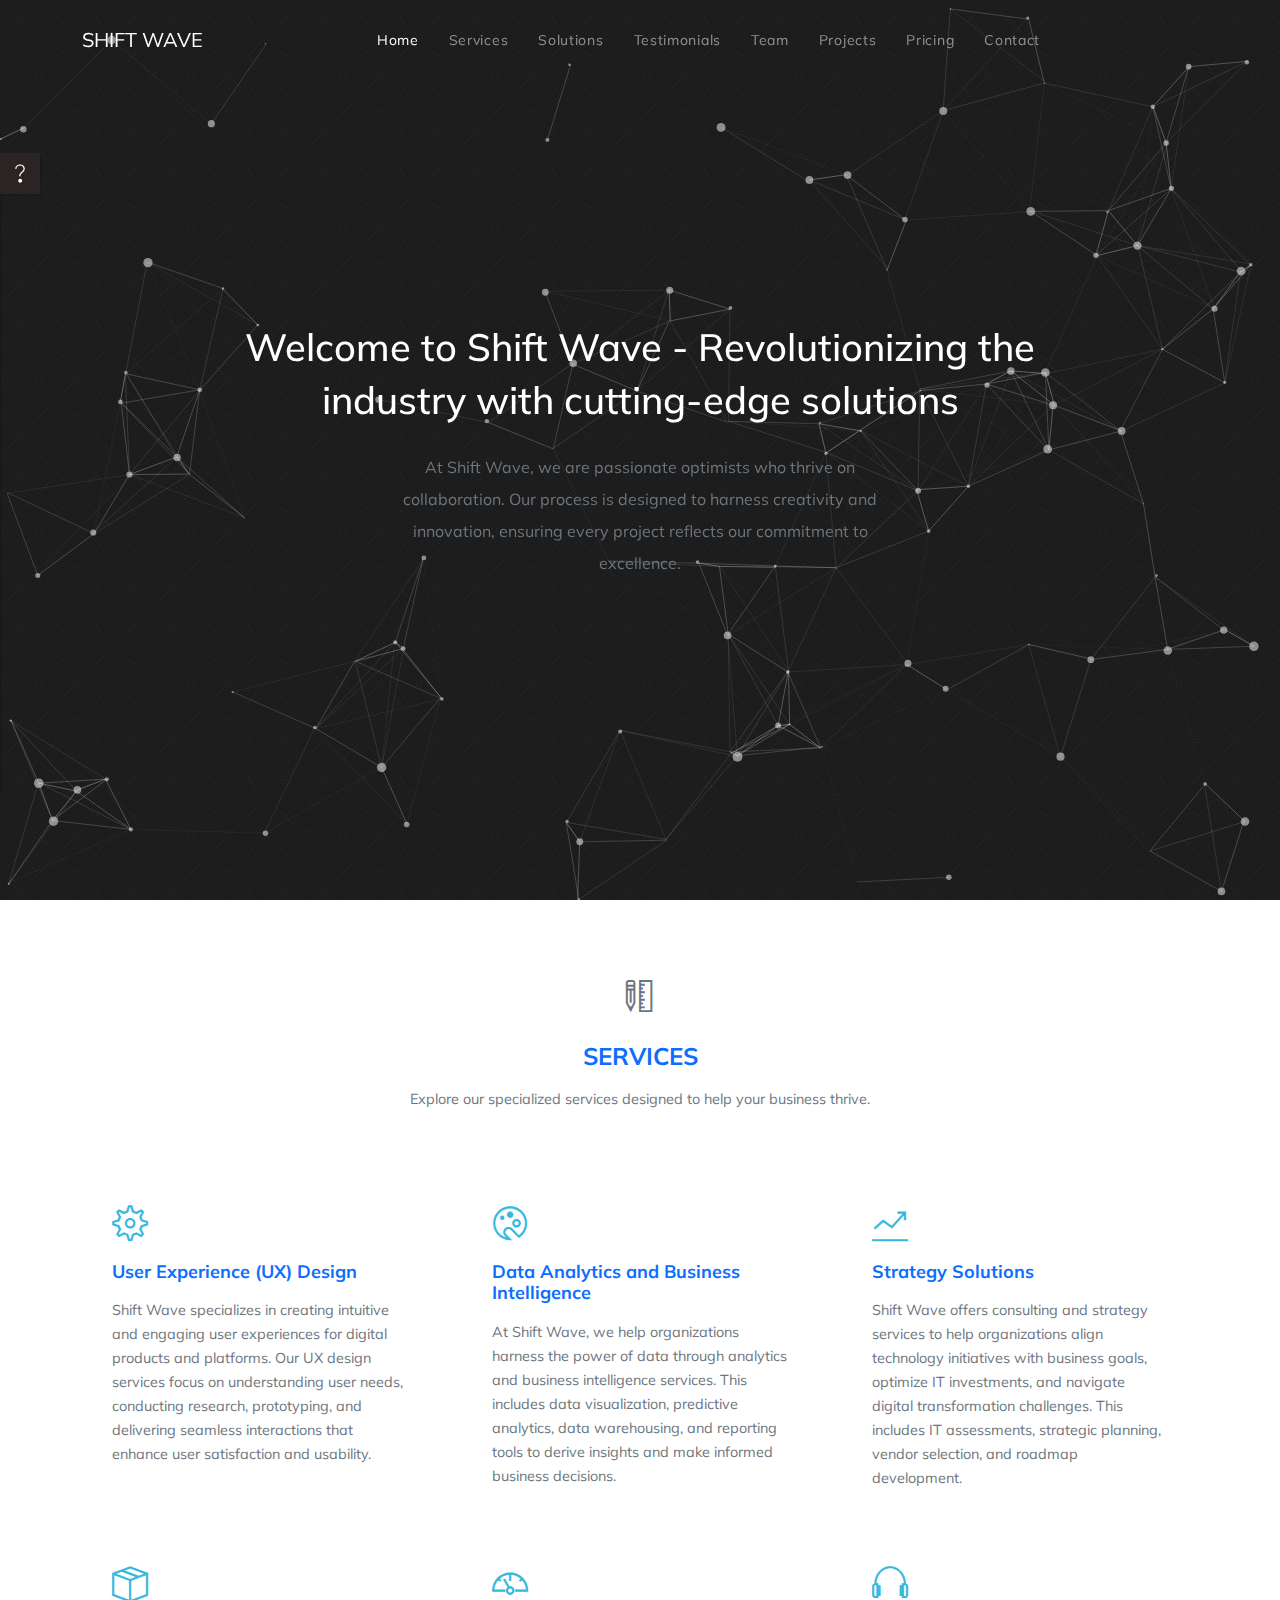
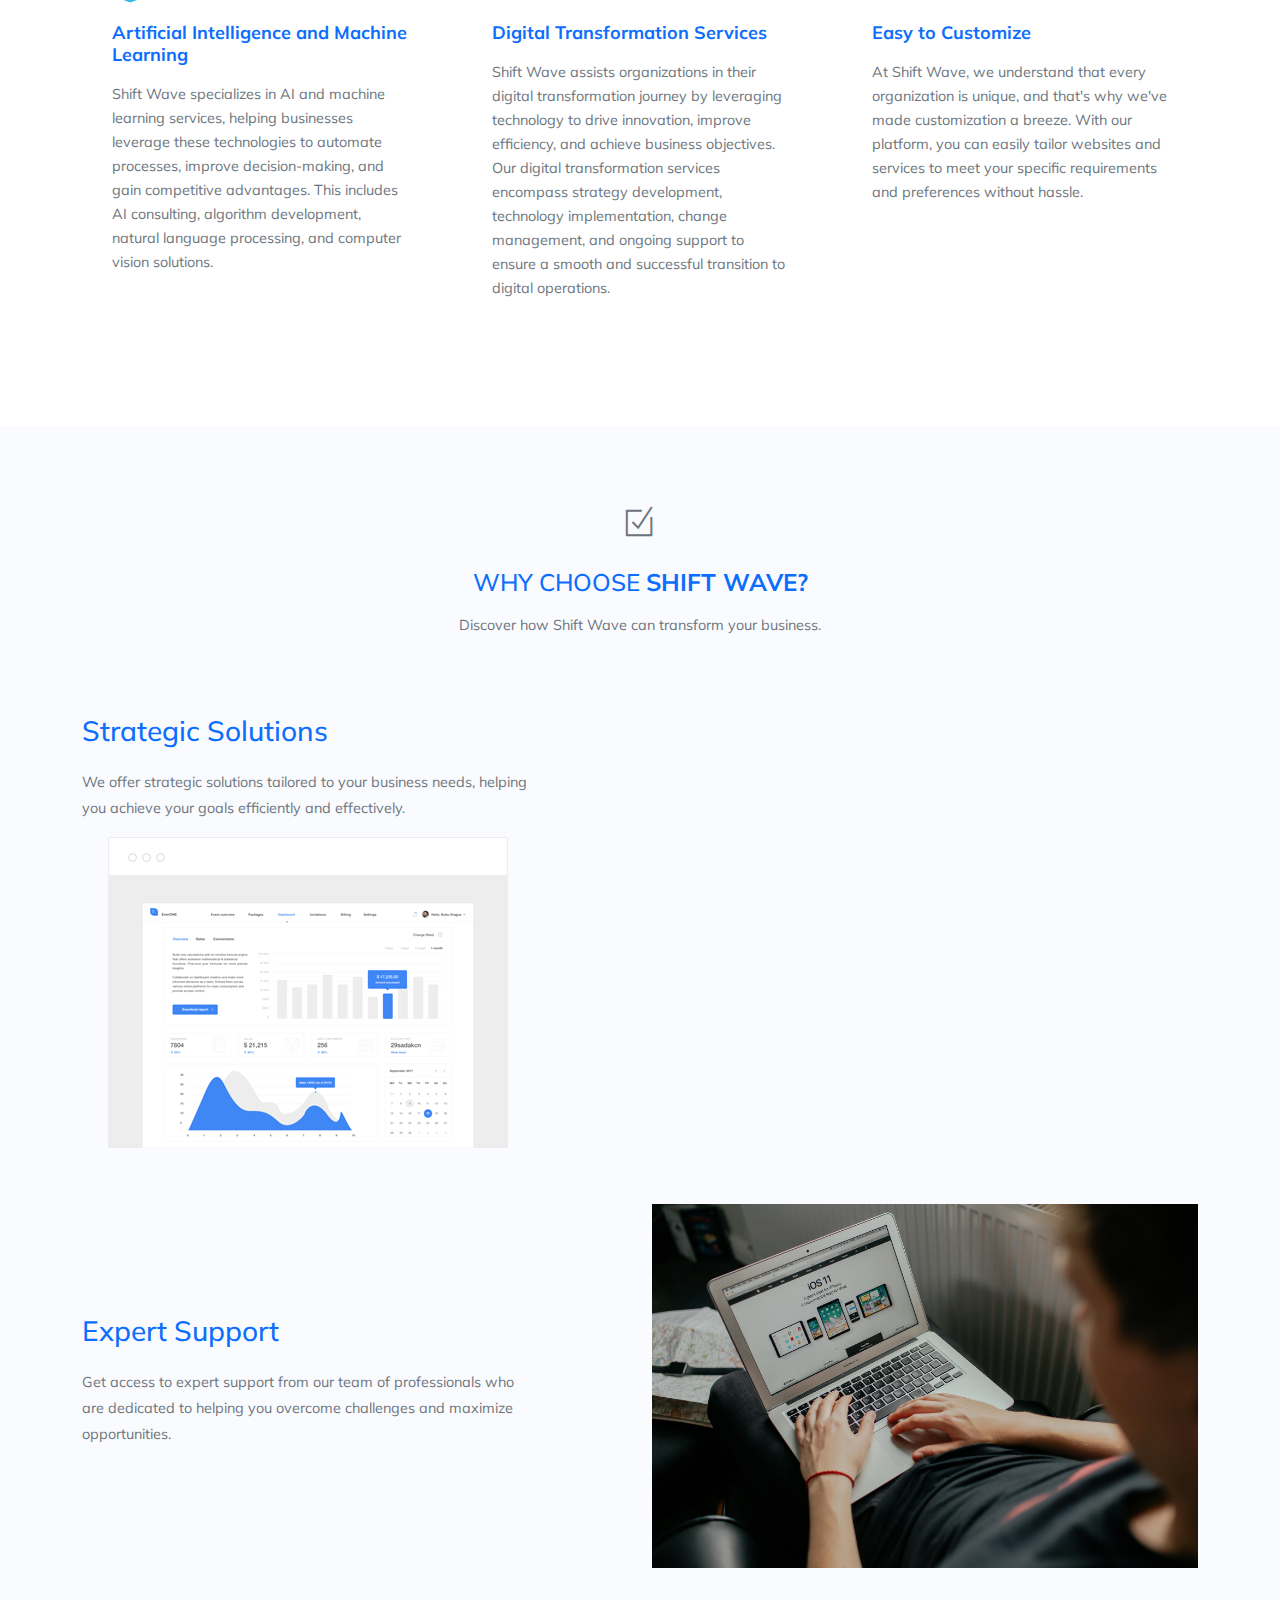
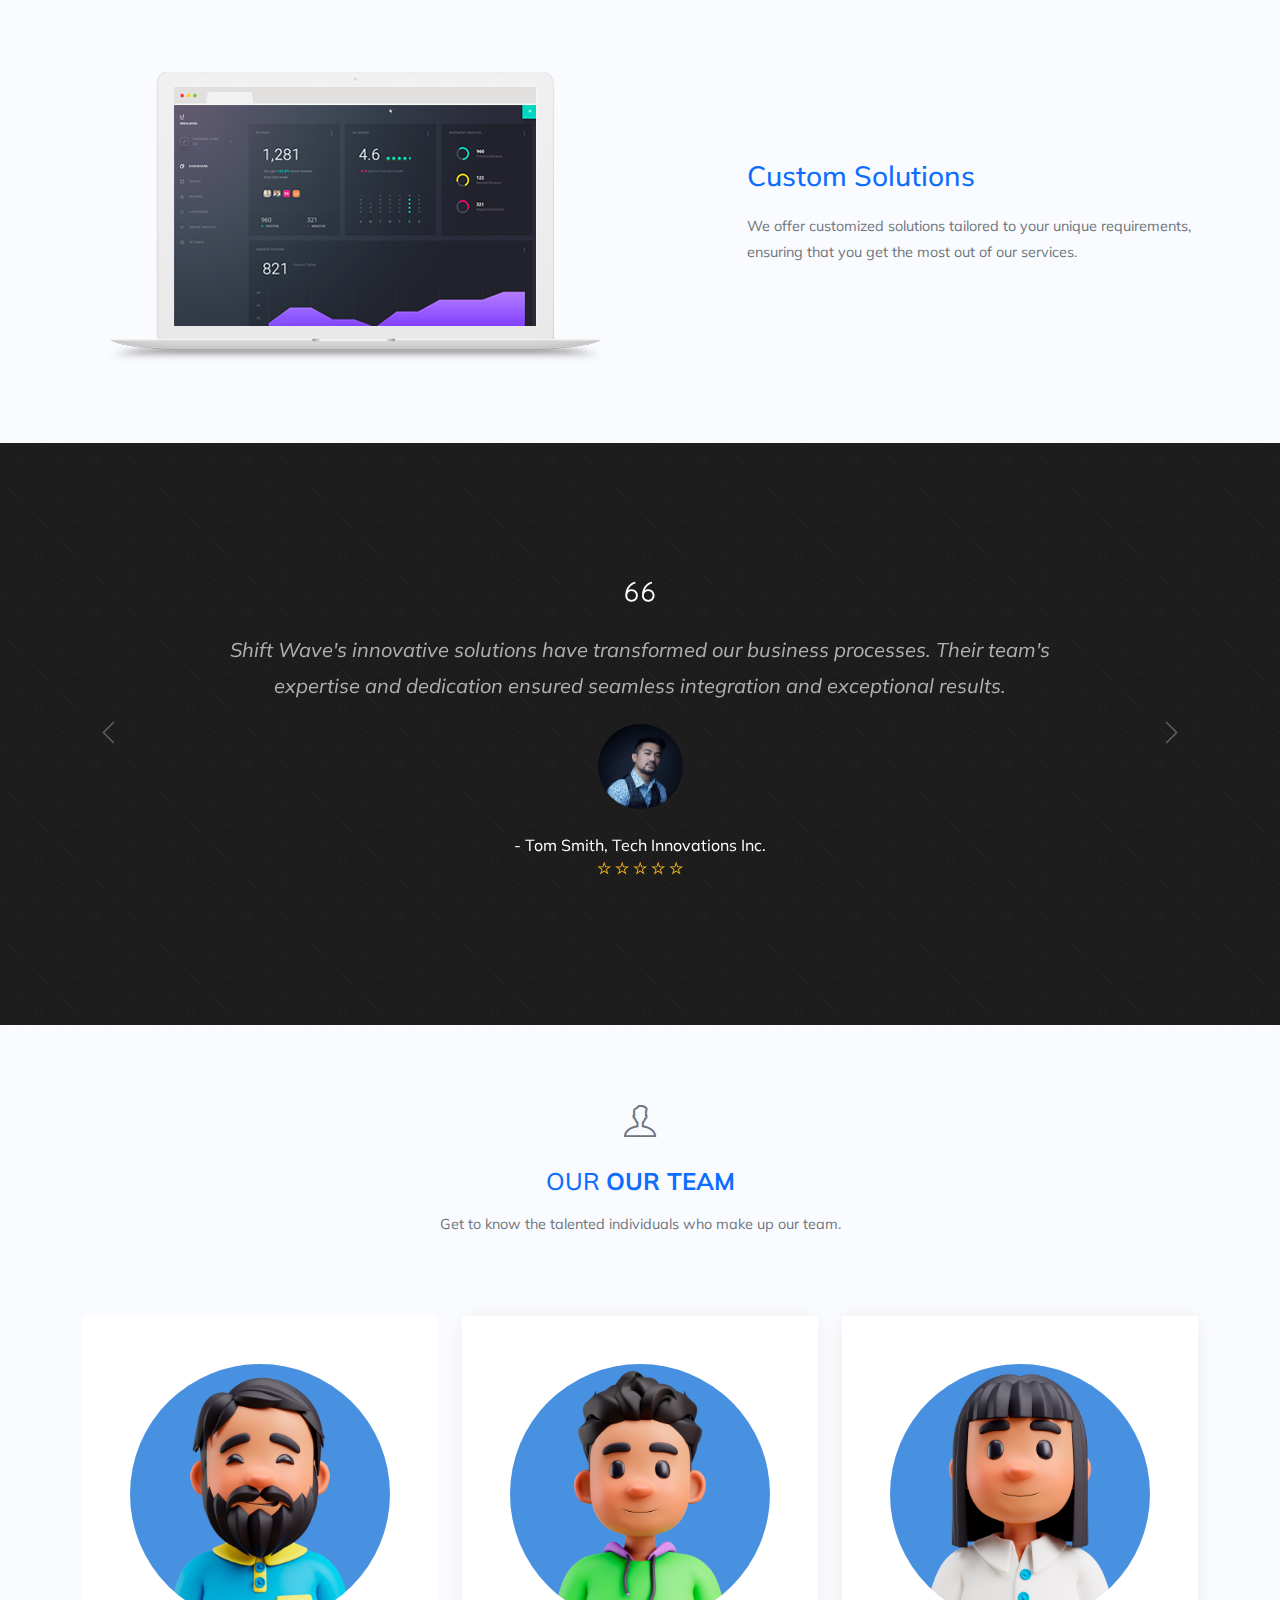
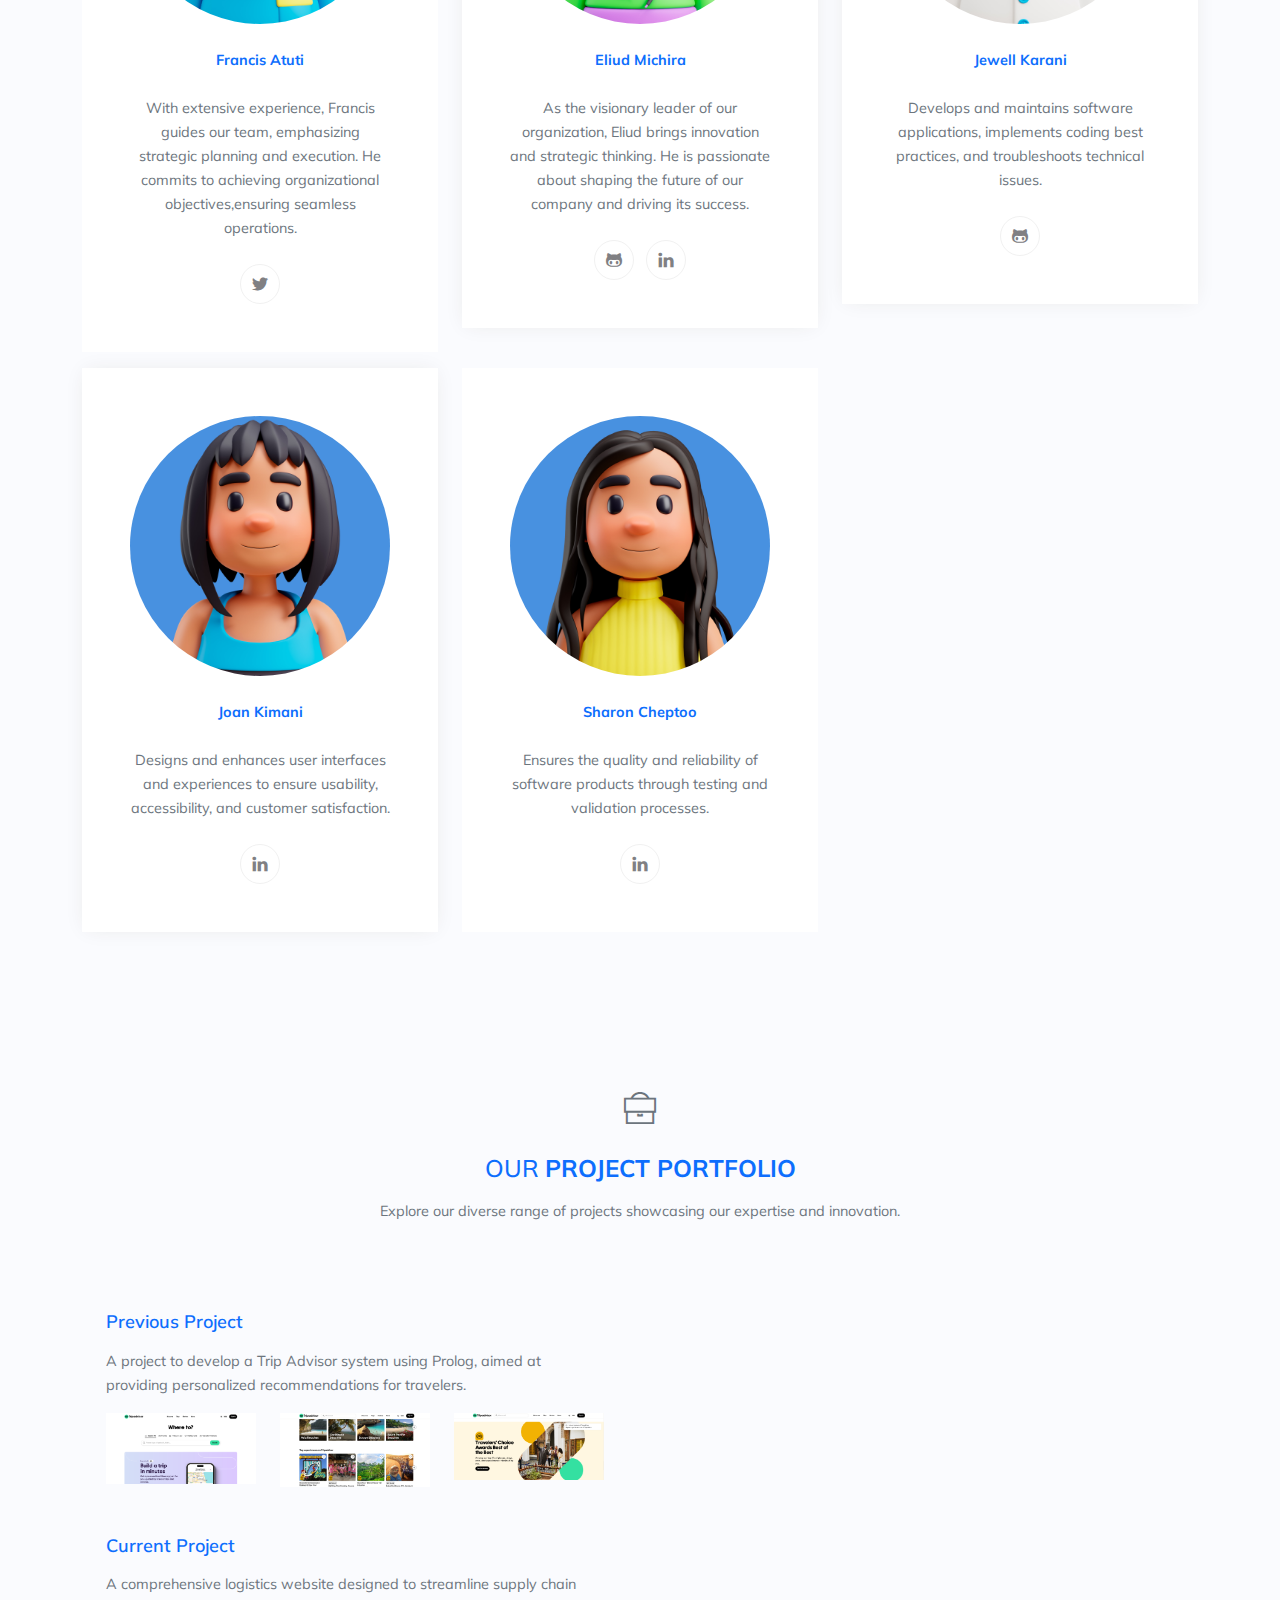
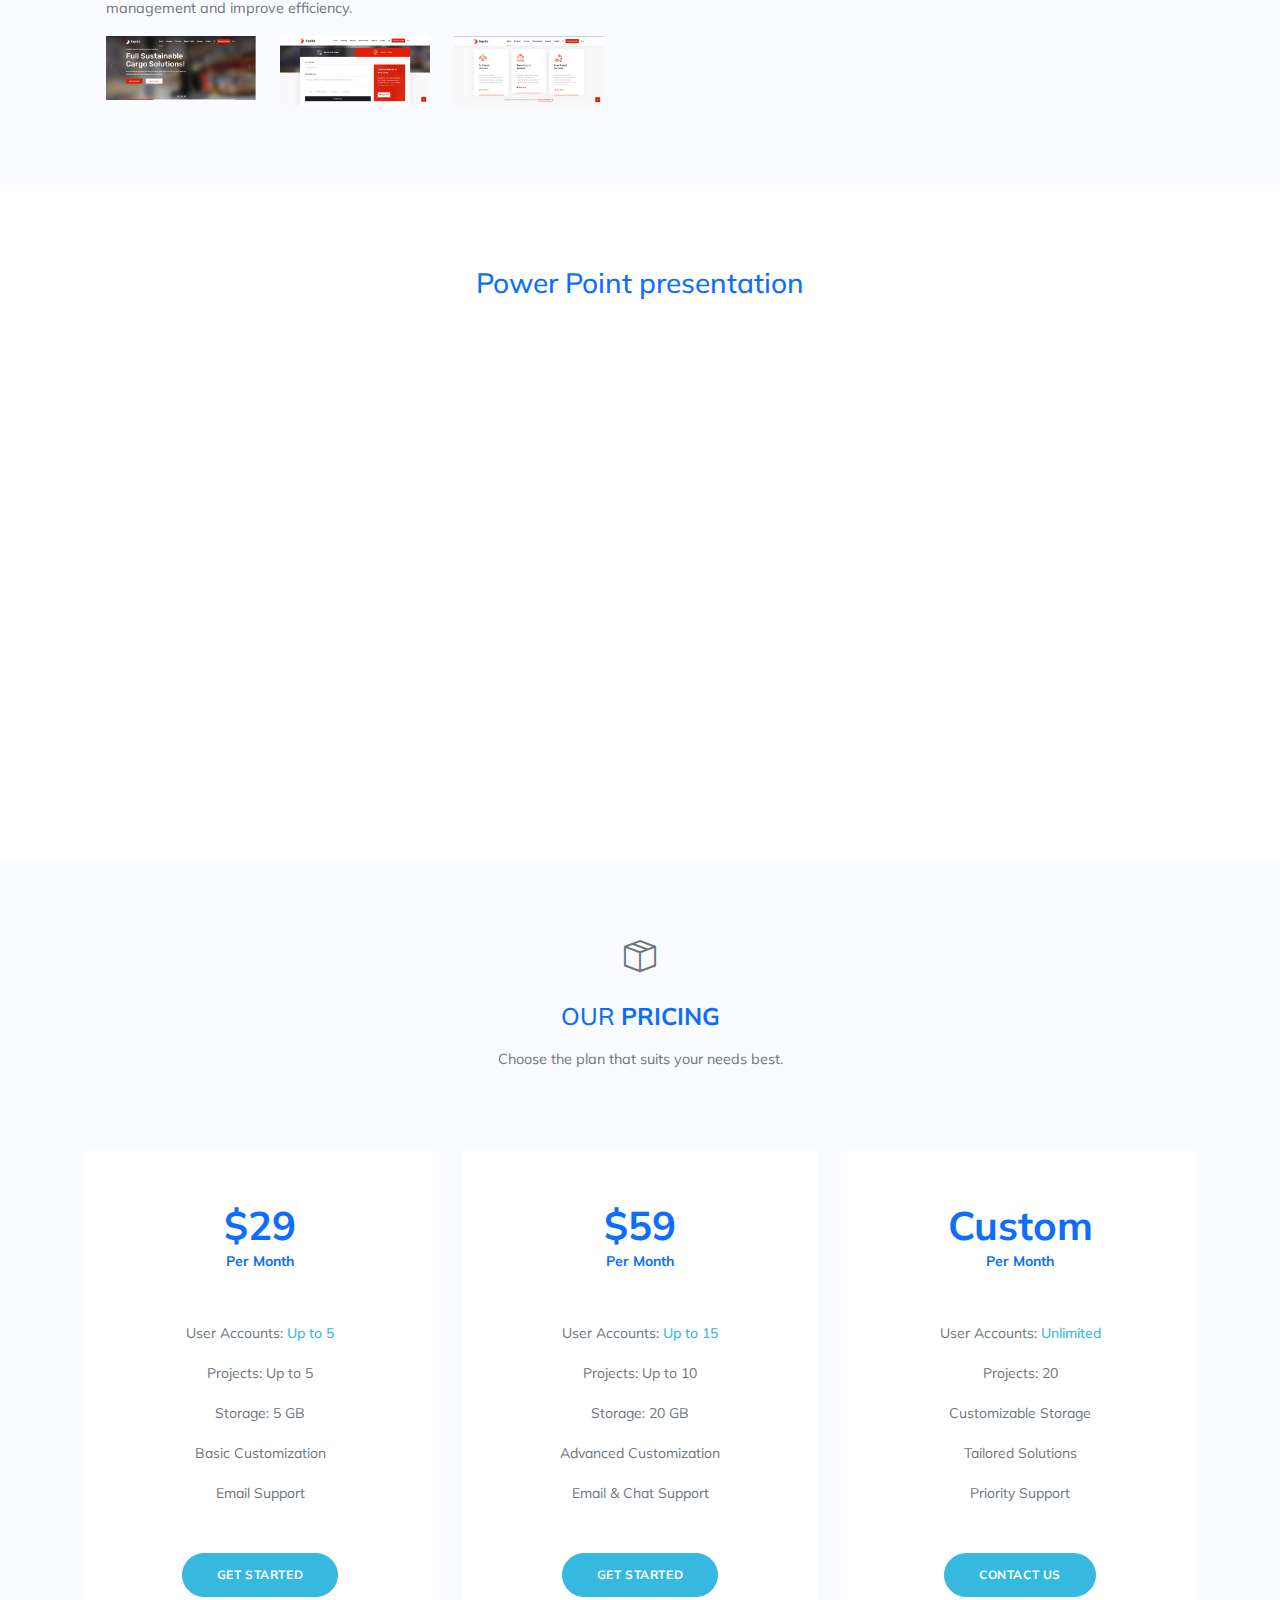
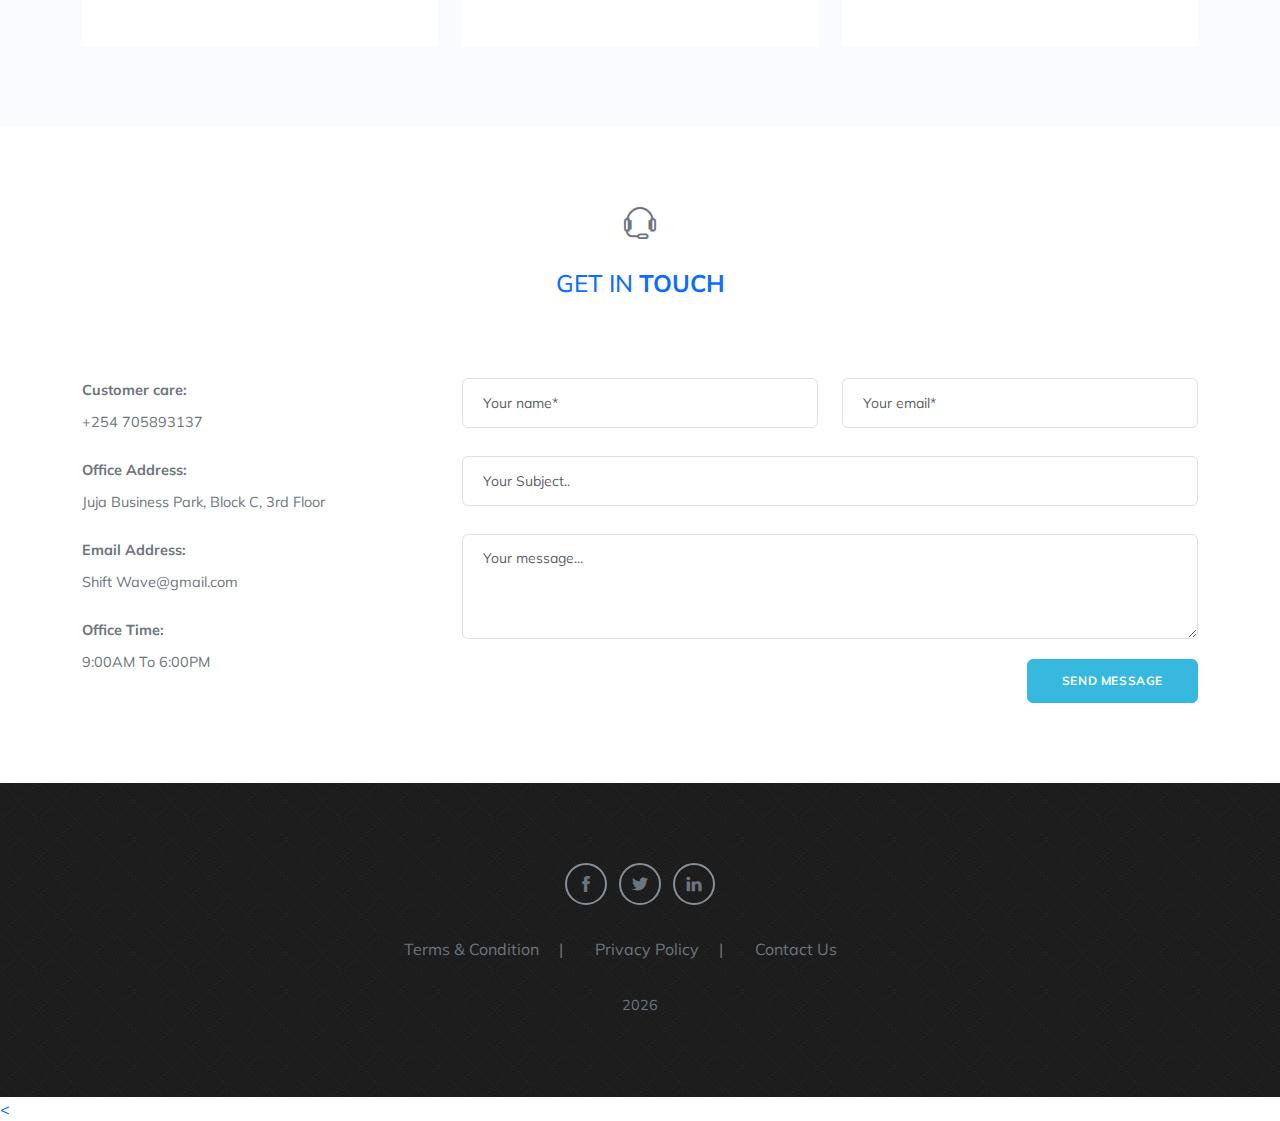
==== commit 1a481f70: "Update index.html" ====
--- a/index.html
+++ b/index.html
@@ -446,7 +446,7 @@
                     <div class="ps-4 pe-4">
                         <div class="mt-4 pf-item completed">
                             <div>
-                                <h5 class="mb-0 f-18 fw-semibold"><a href="https://www.tripadvisor.com/">Trip Advisor</a></h5>
+                                <h5 class="mb-0 f-18 fw-semibold"><a href="https://www.tripadvisor.com/">Previous Project</a></h5>
                             </div>
                             <div class="mt-3">
                                 <p class="text-muted">A project to develop a Trip Advisor system using Prolog, aimed at providing personalized recommendations for travelers.</p>
@@ -468,7 +468,7 @@
                         </div>
                         <div class="mt-5 pf-item completed">
                             <div>
-                                <h5 class="mb-0 f-18 fw-semibold"><a href="https://kentexcargo.com">Shipping and Logistics </a></h5>
+                                <h5 class="mb-0 f-18 fw-semibold"><a href="https://eliudmichira.github.io/KENTEXCARGO/index.html">Current Project </a></h5>
                             </div>
                             <div class="mt-3">
                                 <p class="text-muted">A comprehensive logistics website designed to streamline supply chain management and improve efficiency.</p>
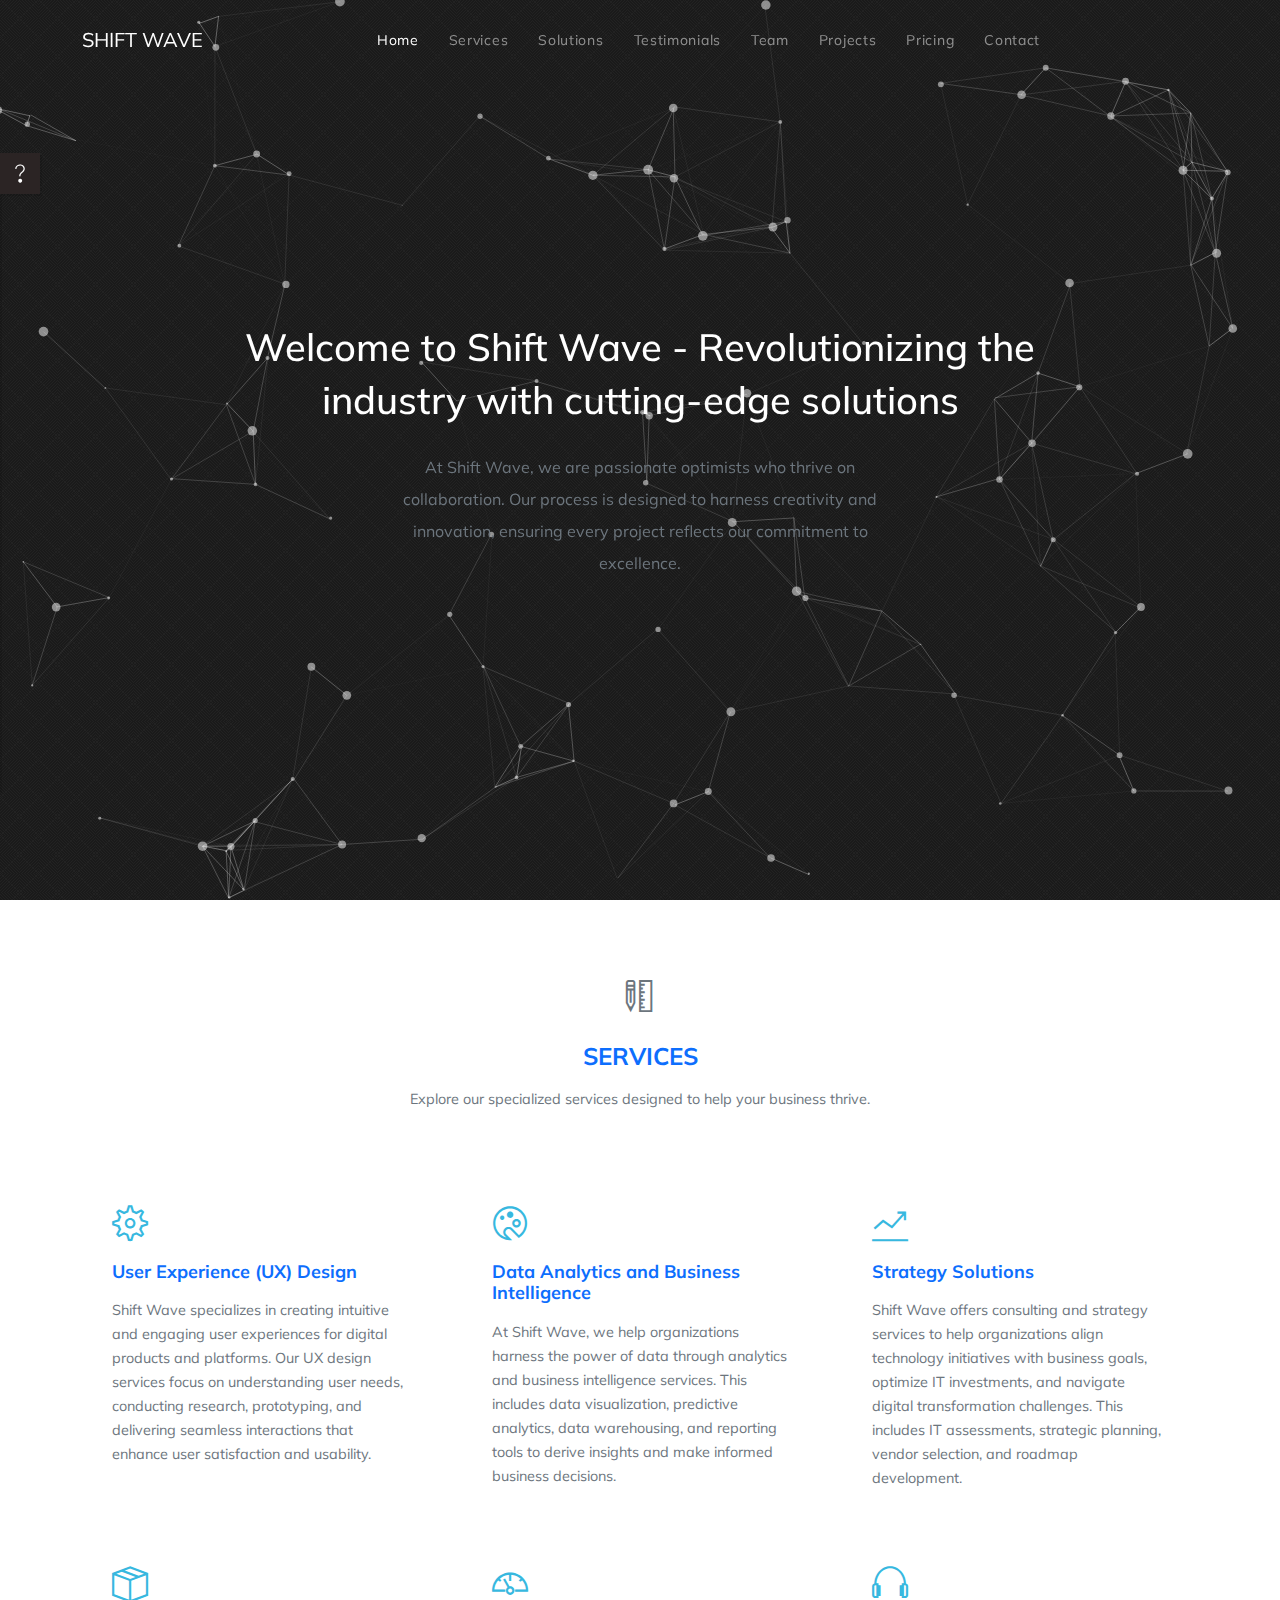
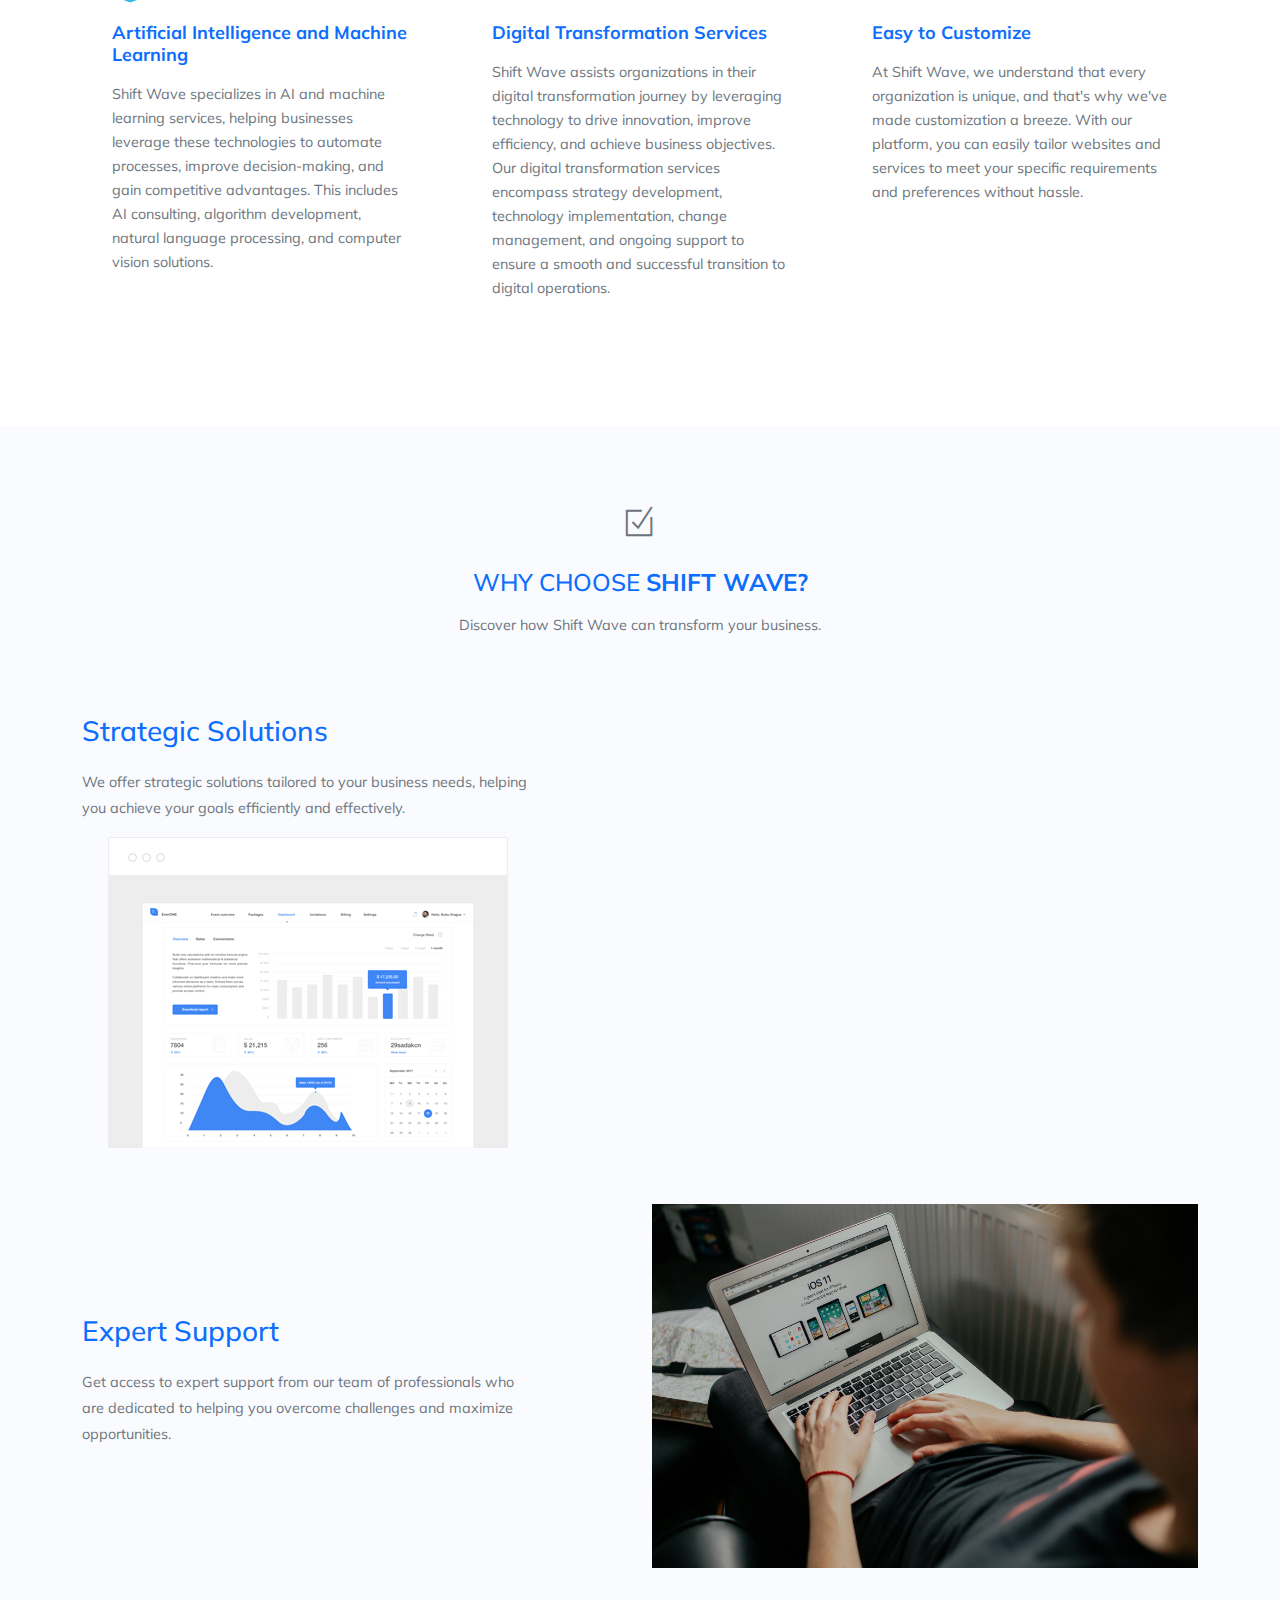
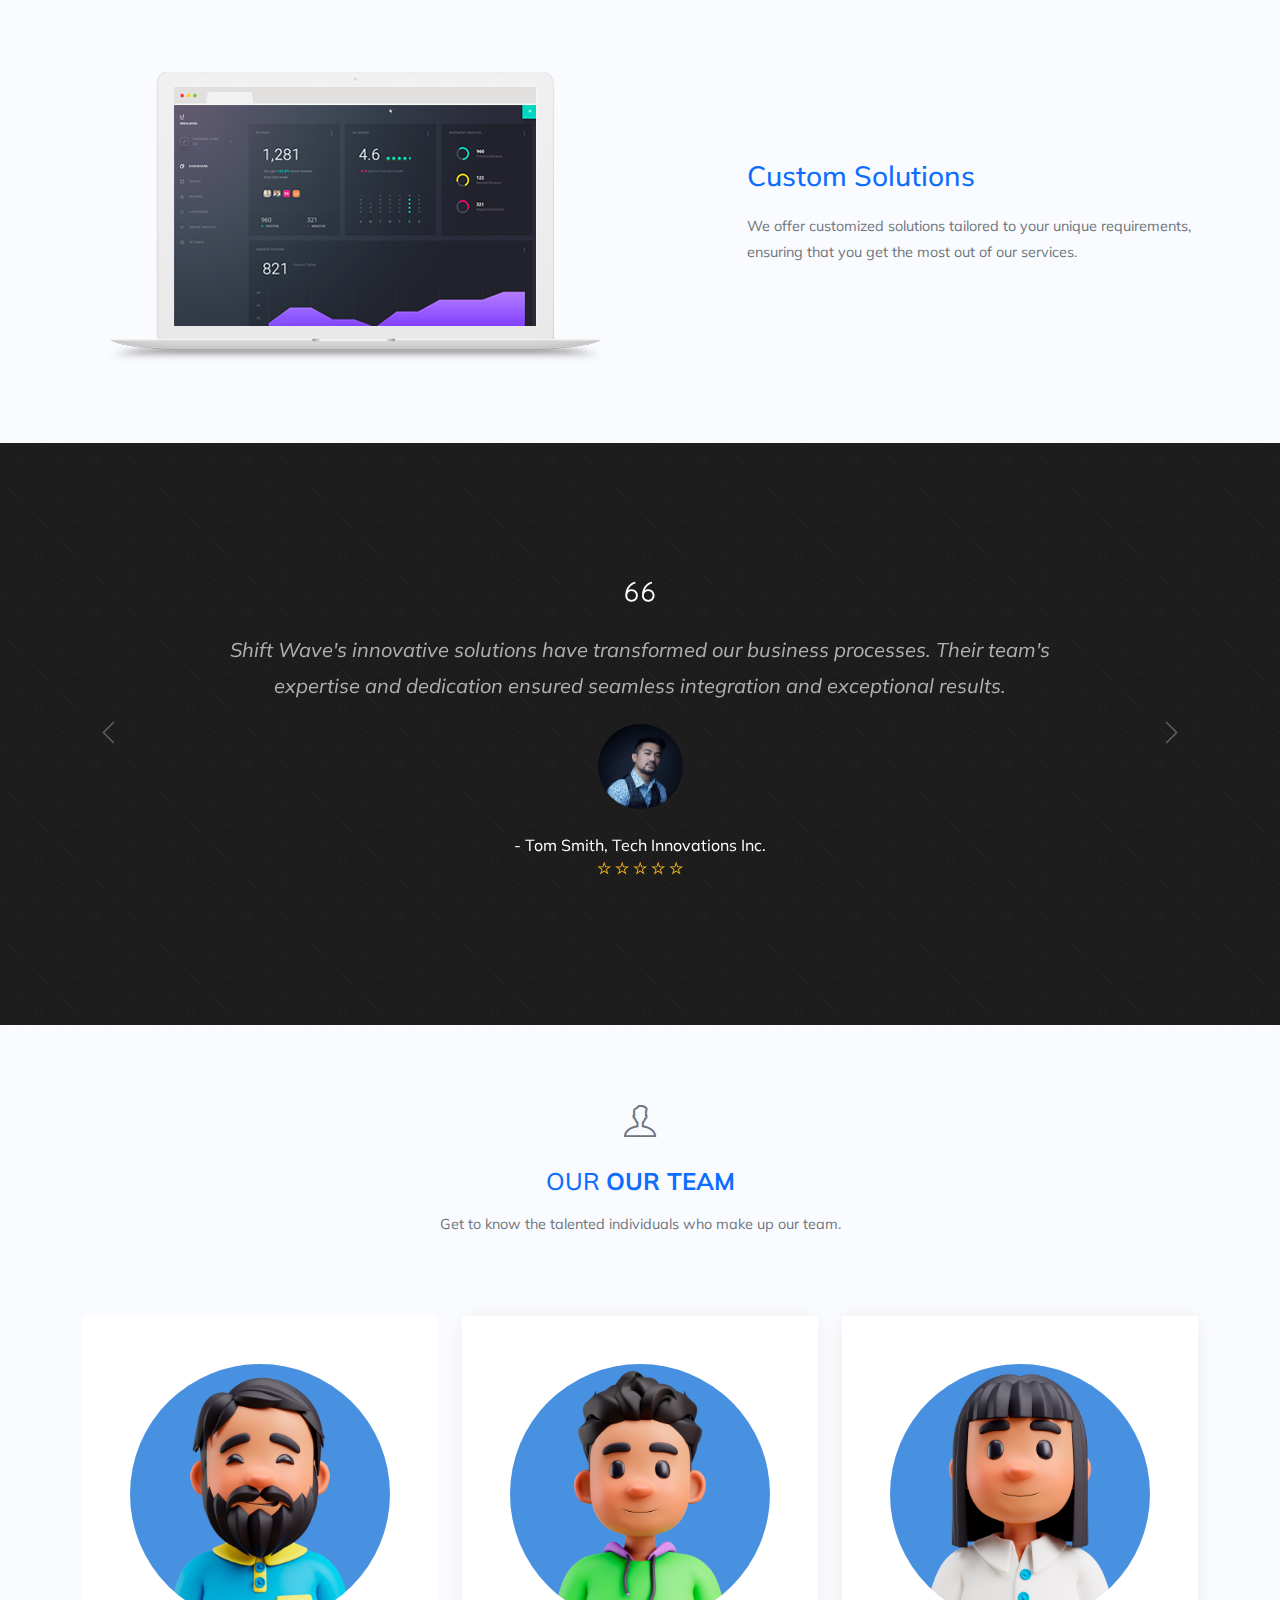
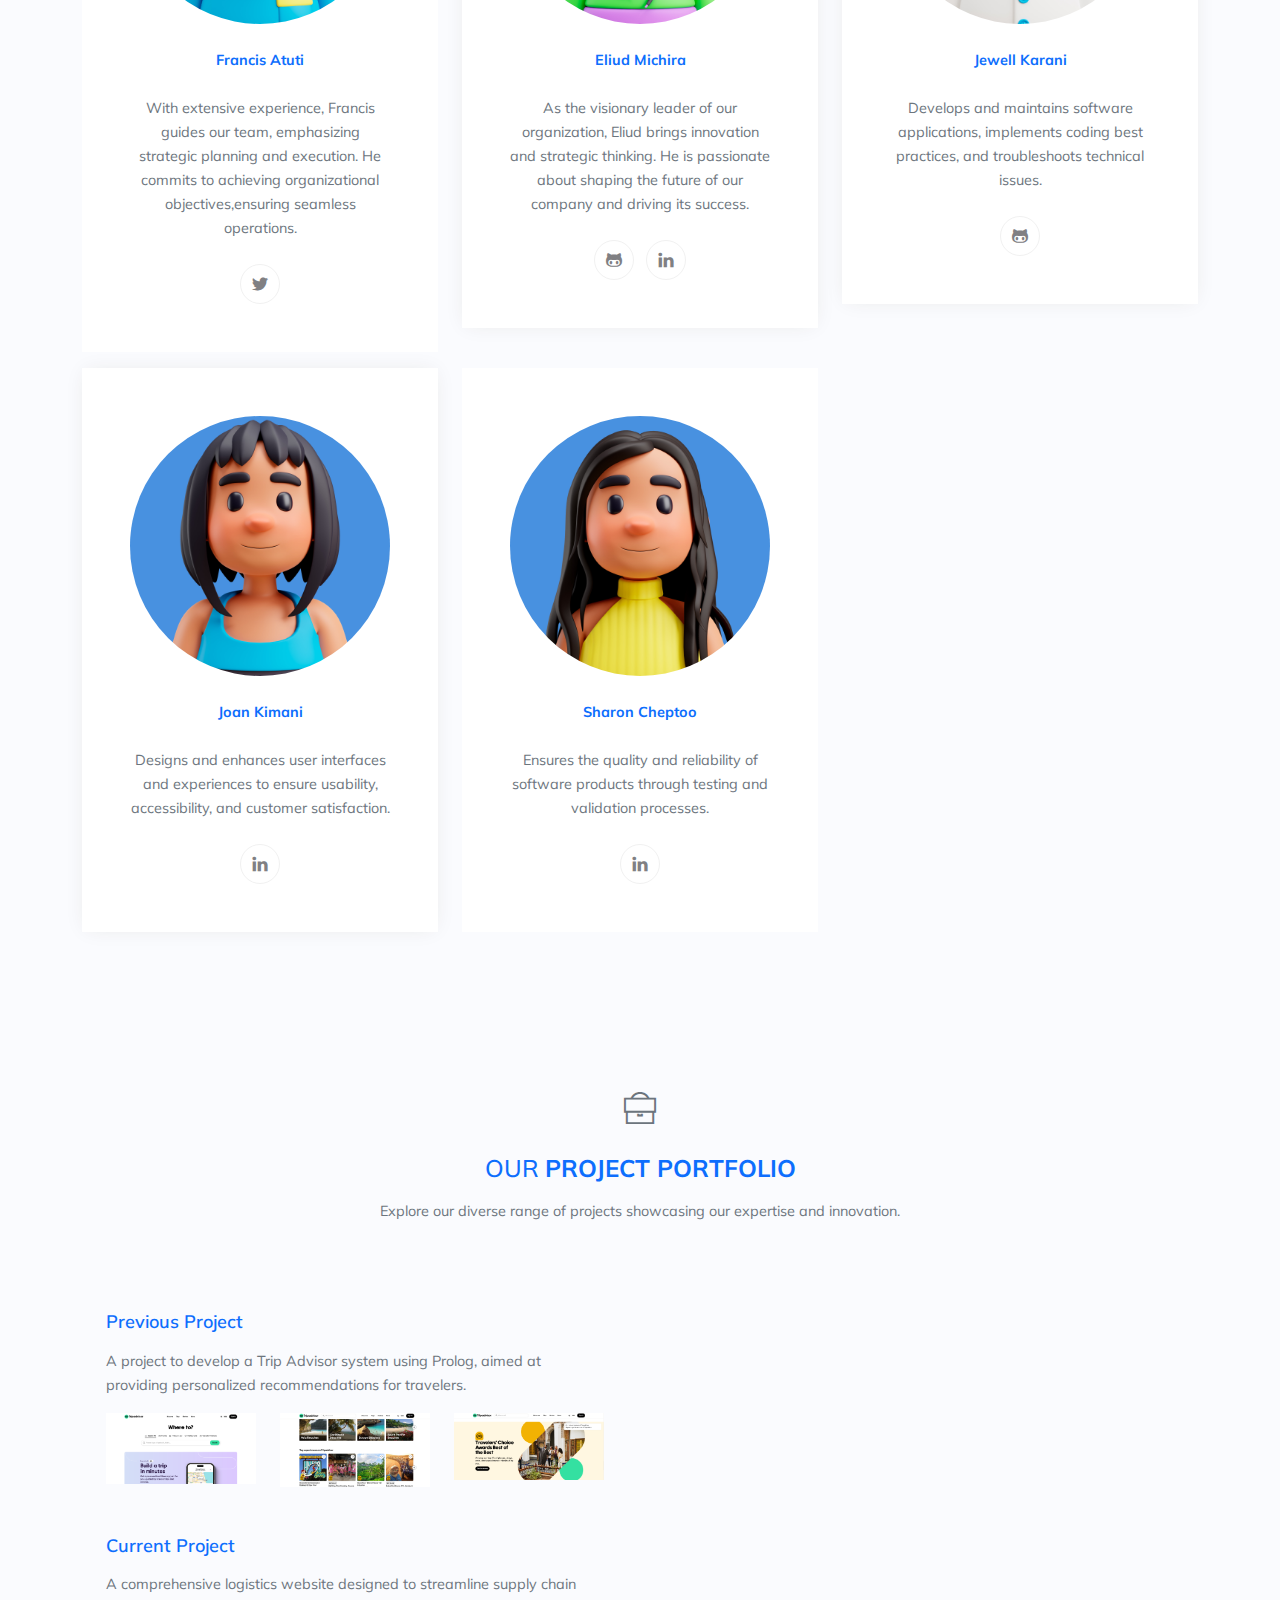
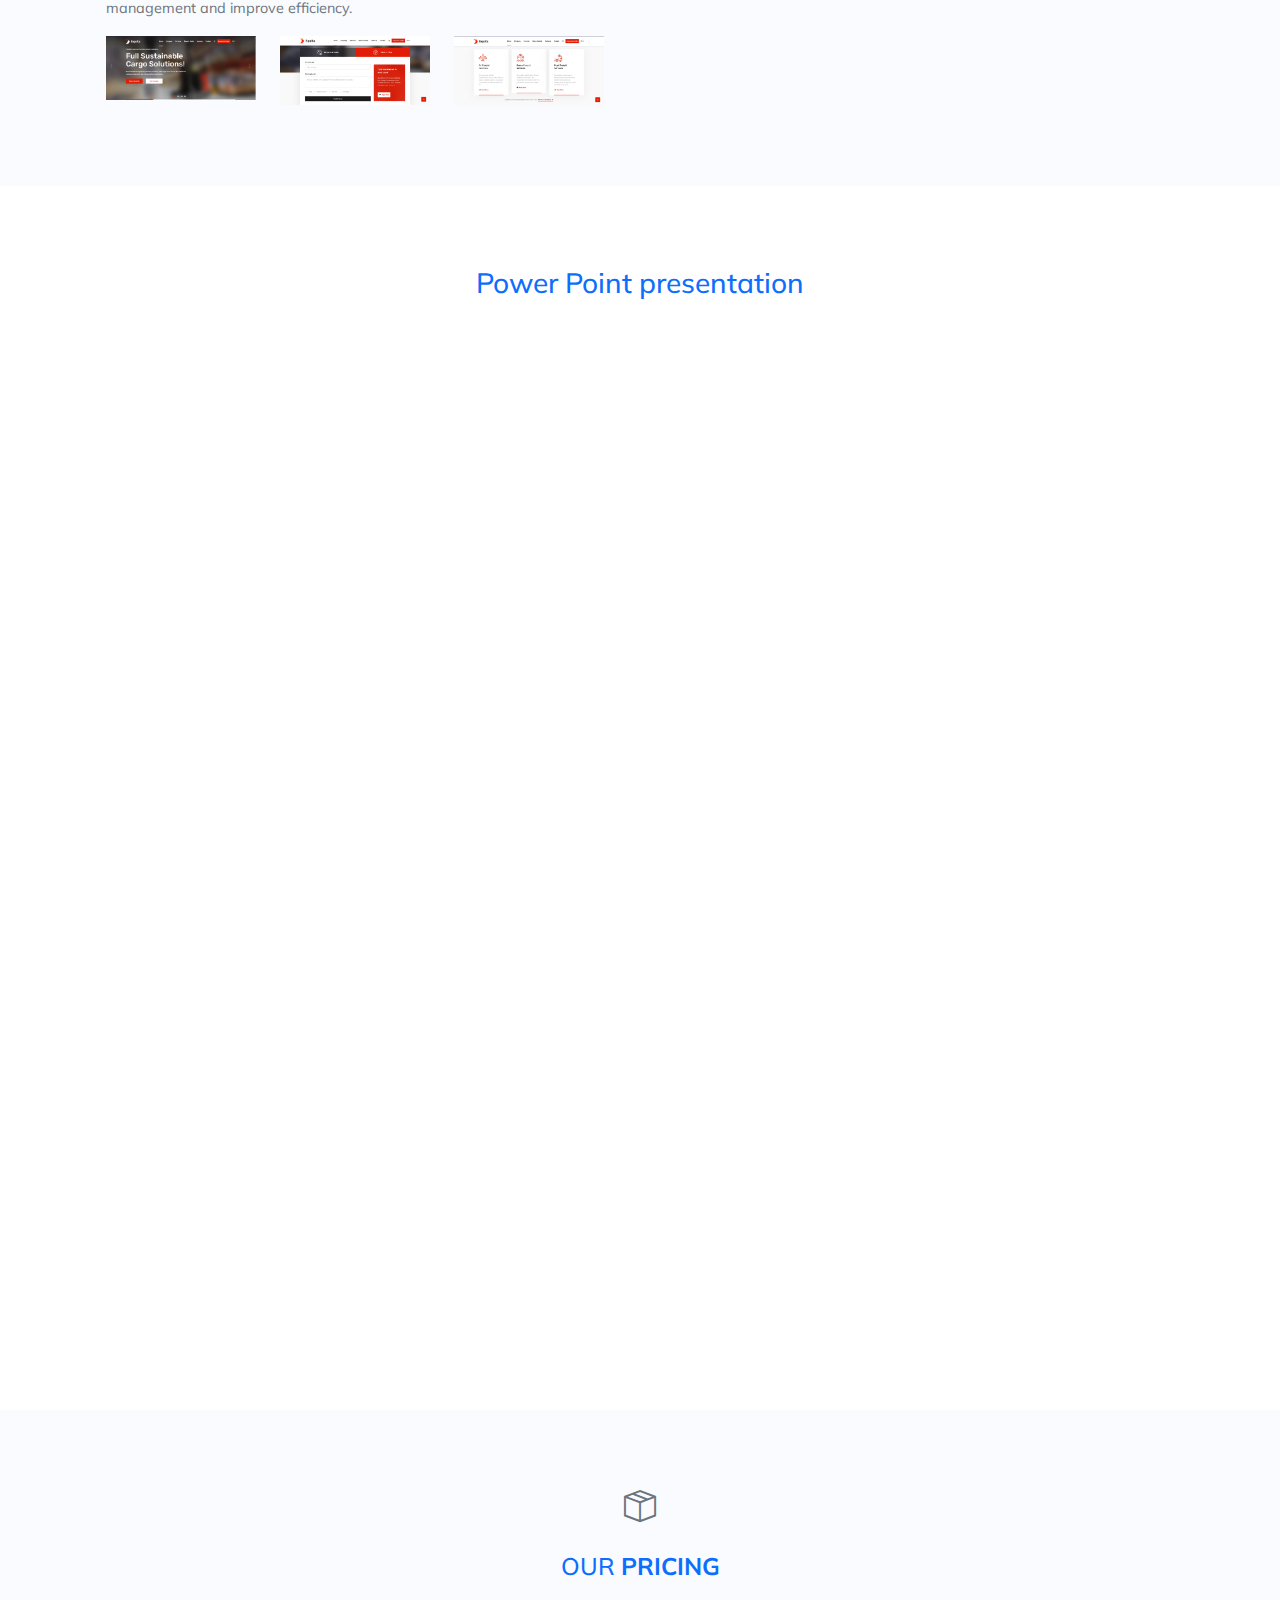
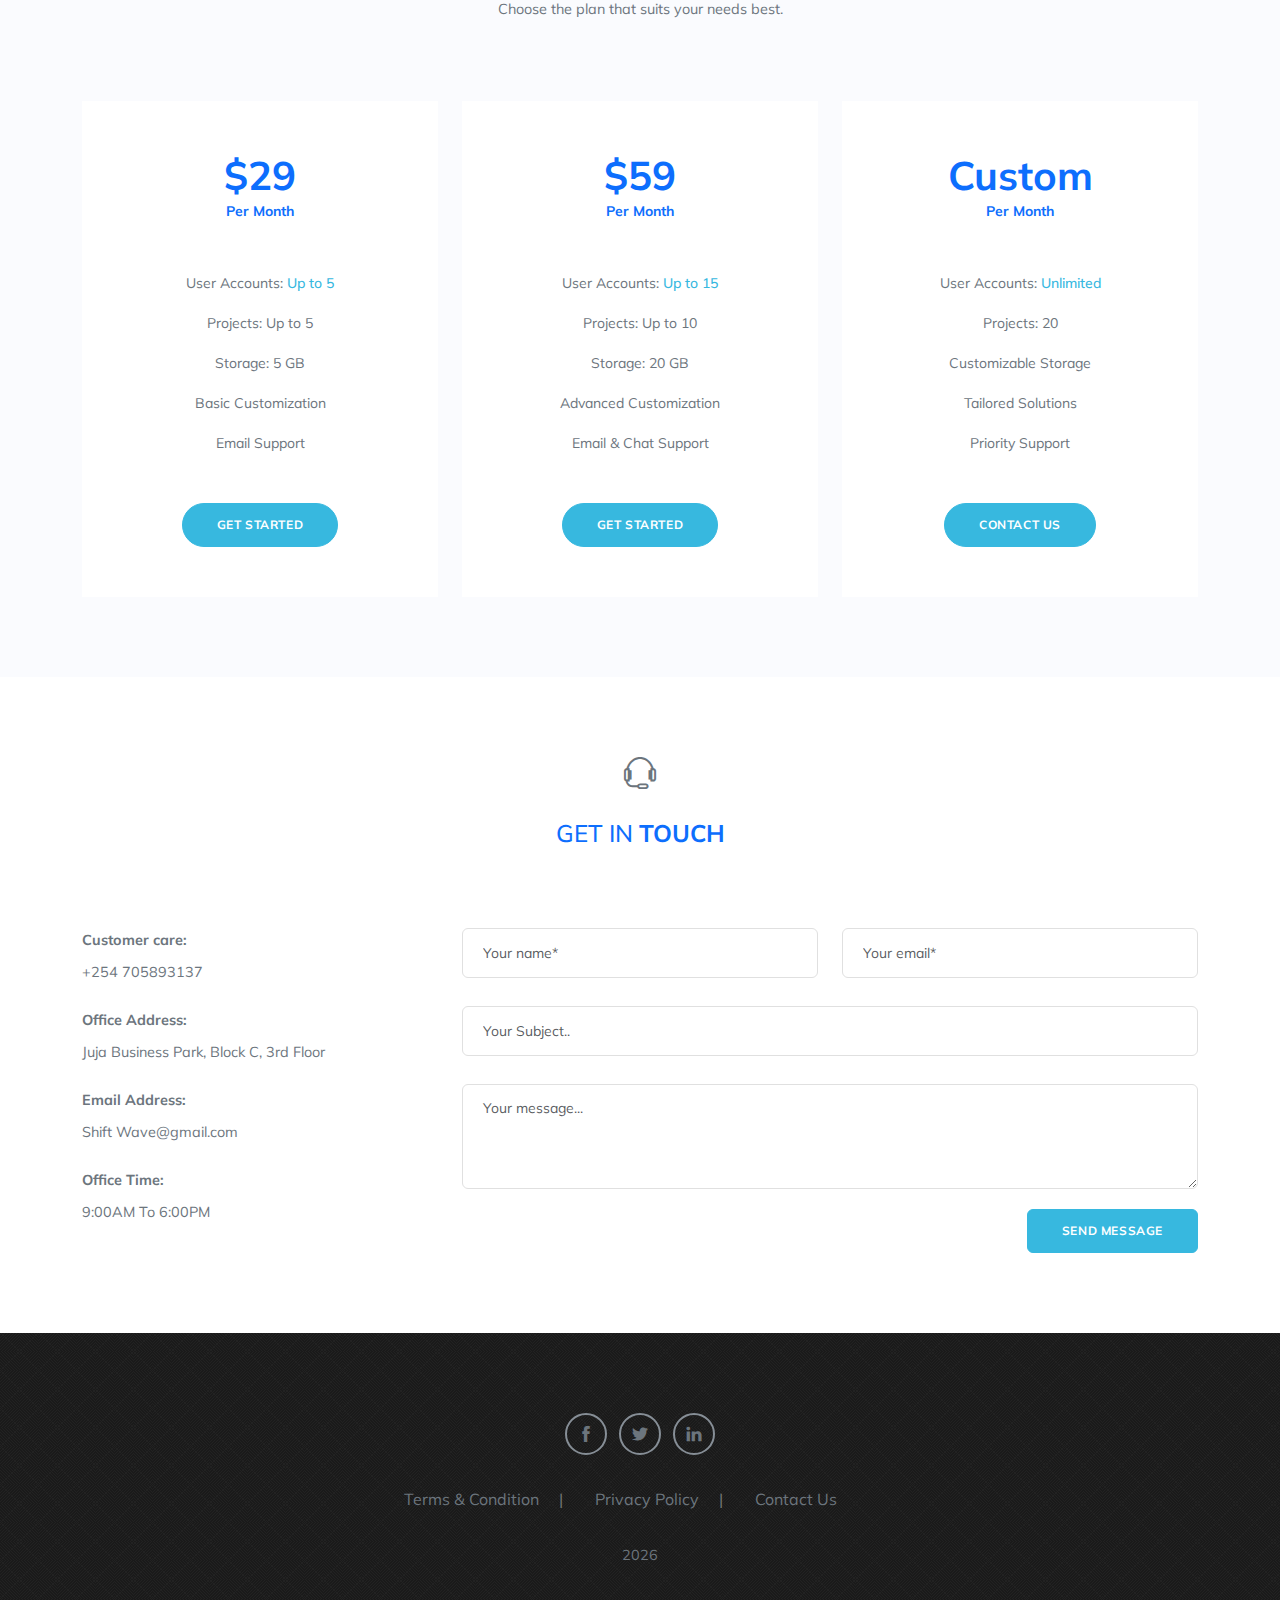
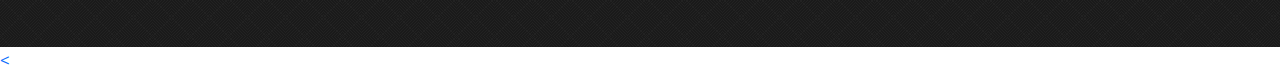
==== commit 06aa4dc0: "Update index.html" ====
--- a/index.html
+++ b/index.html
@@ -502,7 +502,7 @@
                     <div class="text-center">
                         <h3 class="mb-4">Power Point presentation</h3>
    <div class="">
-<iframe src="https://gamma.app/embed/jdl2f4vjtjm9syq" style="width: 700px; max-width: 100%; height: 450px" allow="fullscreen" title="Revolutionizing KenTexCargo's Online Presence"></iframe>
+<iframe src="https://gamma.app/embed/jdl2f4vjtjm9syq" style="width: 1000px; max-width: 1000px; height: 1000px" allow="fullscreen" title="Revolutionizing KenTexCargo's Online Presence"></iframe>
    </div>
                     </div>
                 </div>
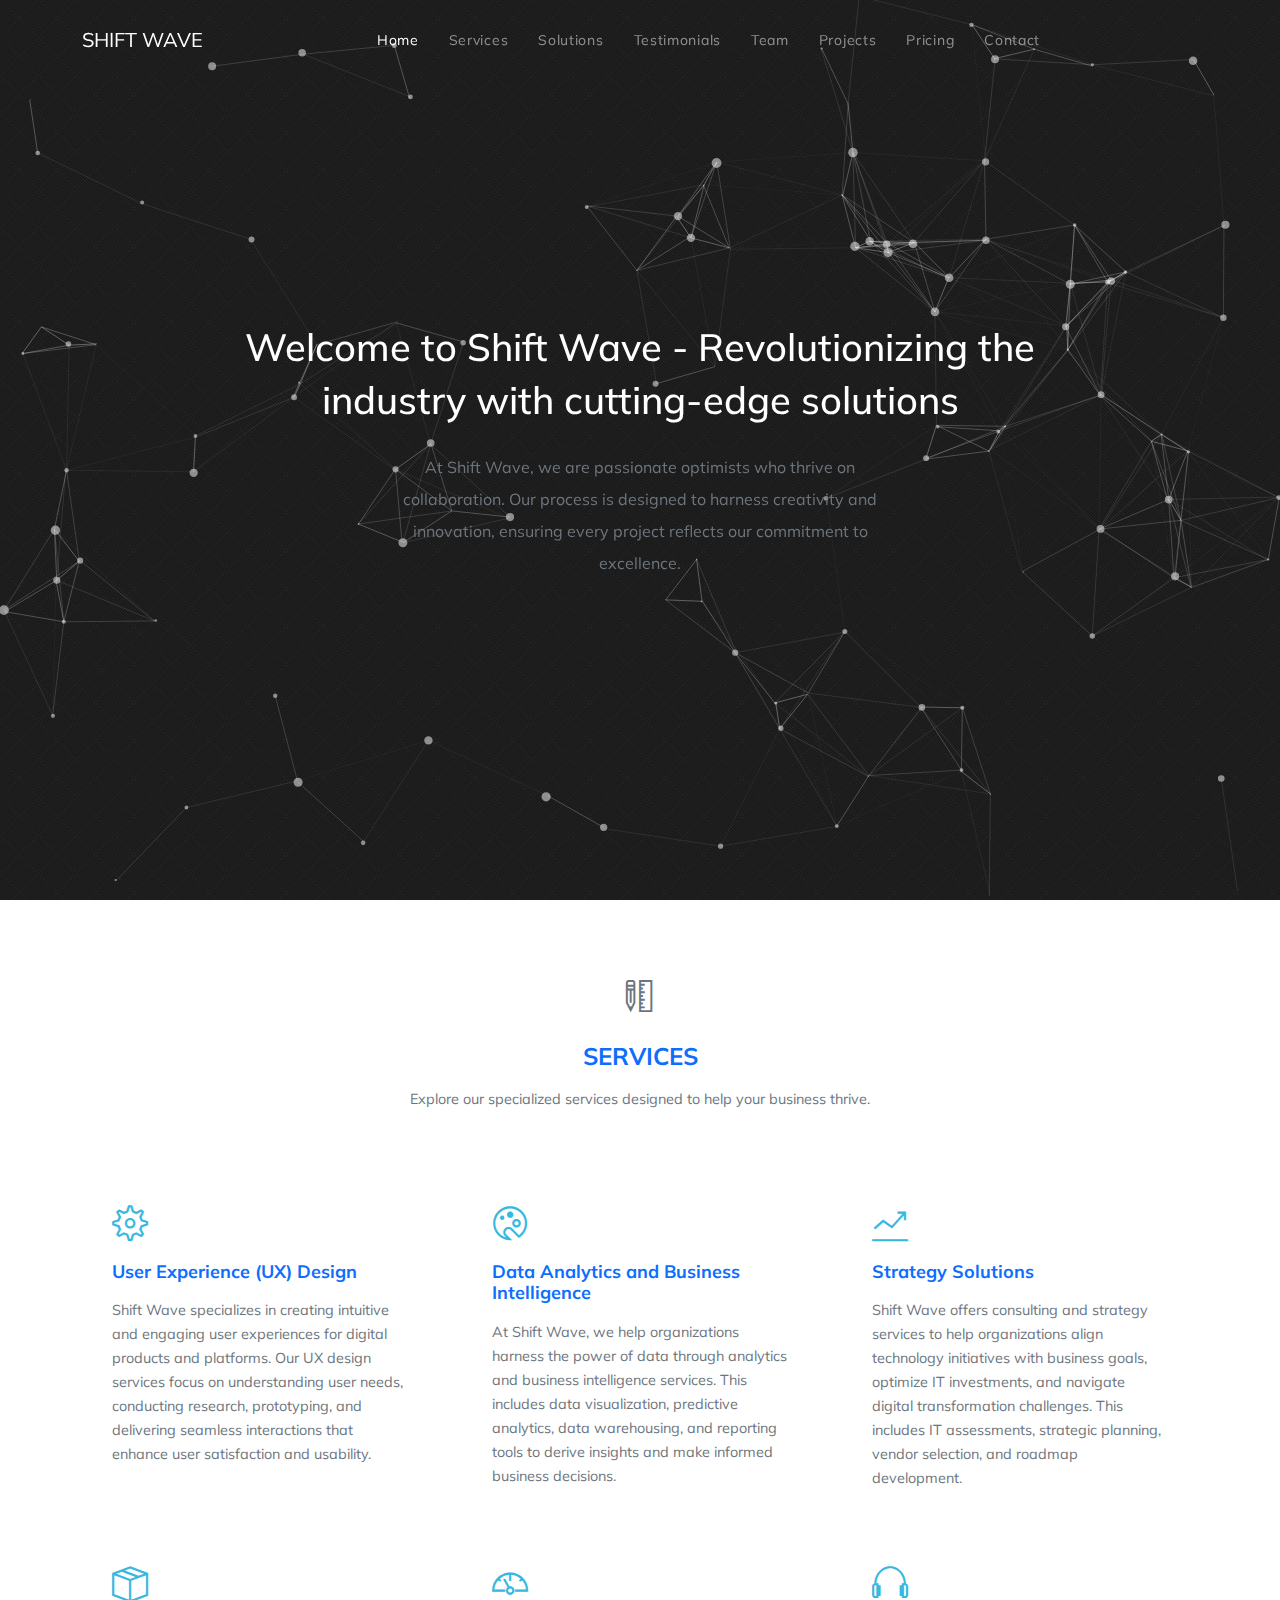
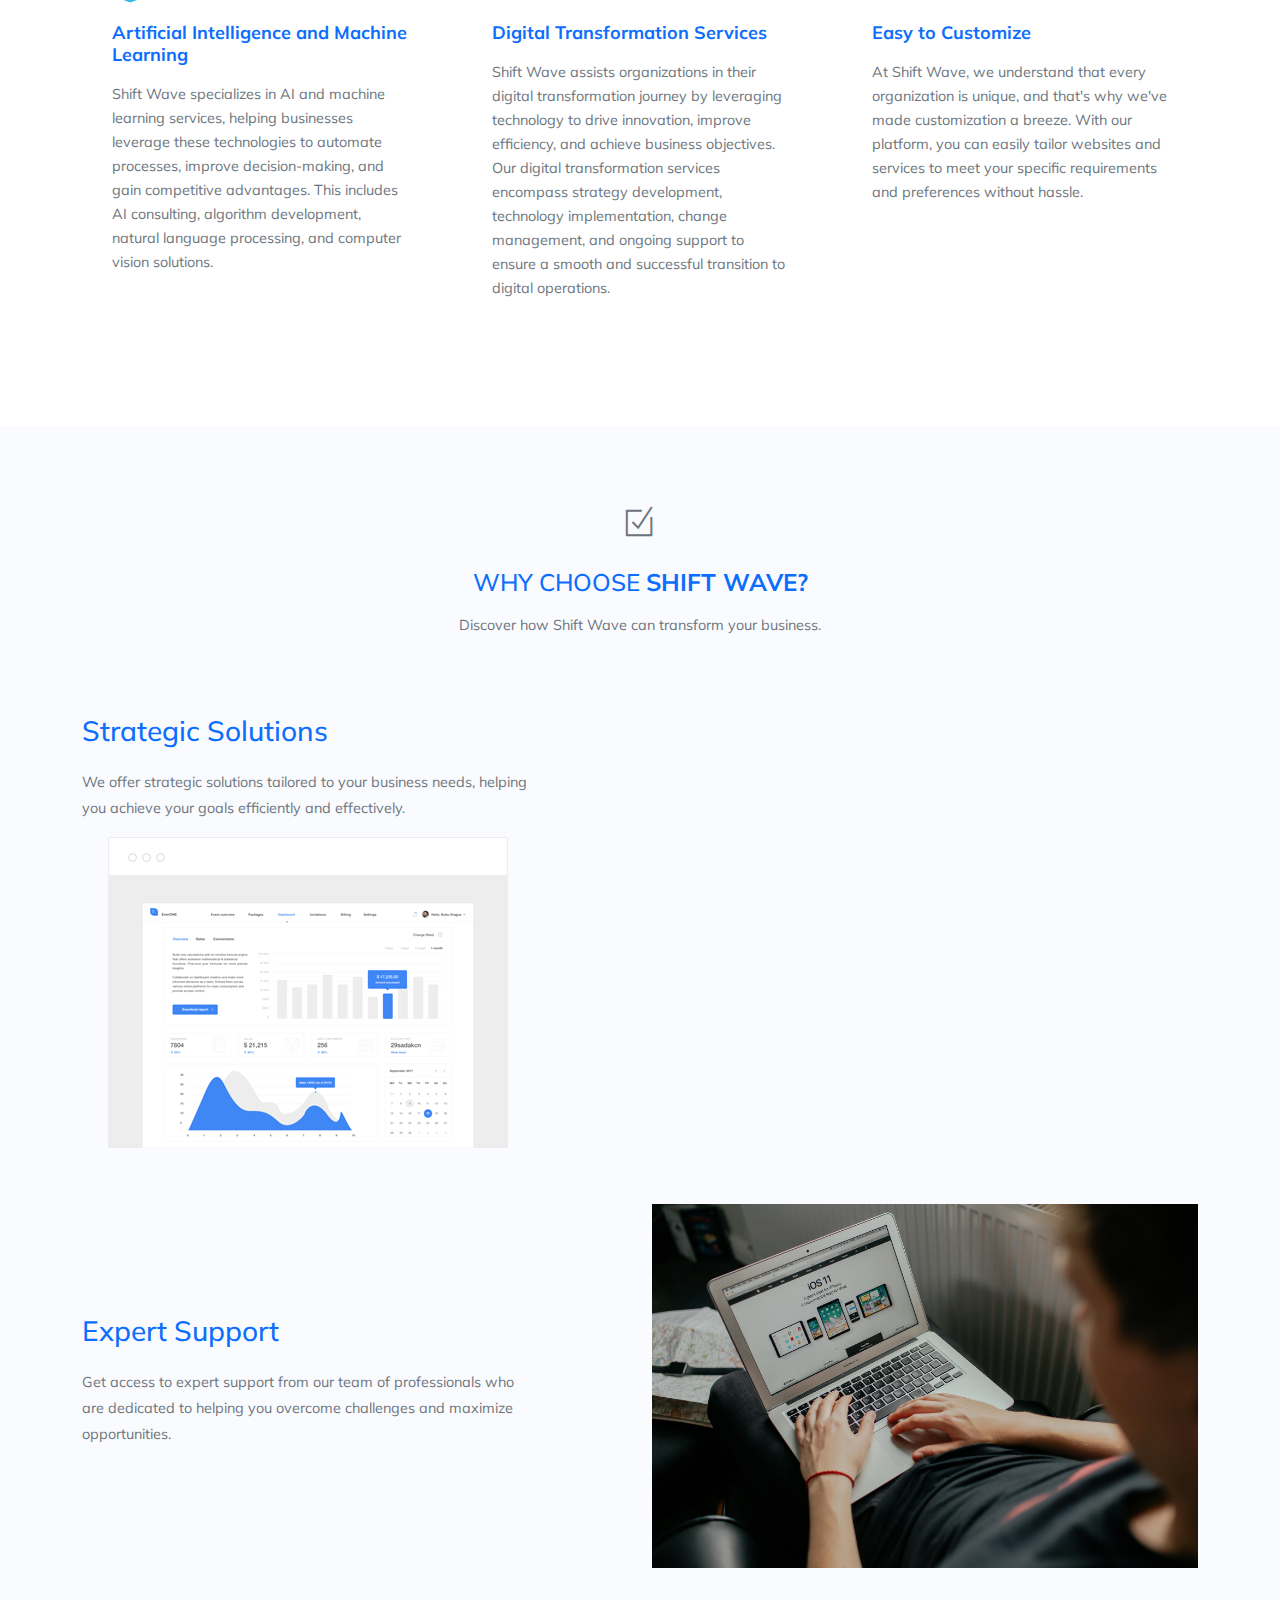
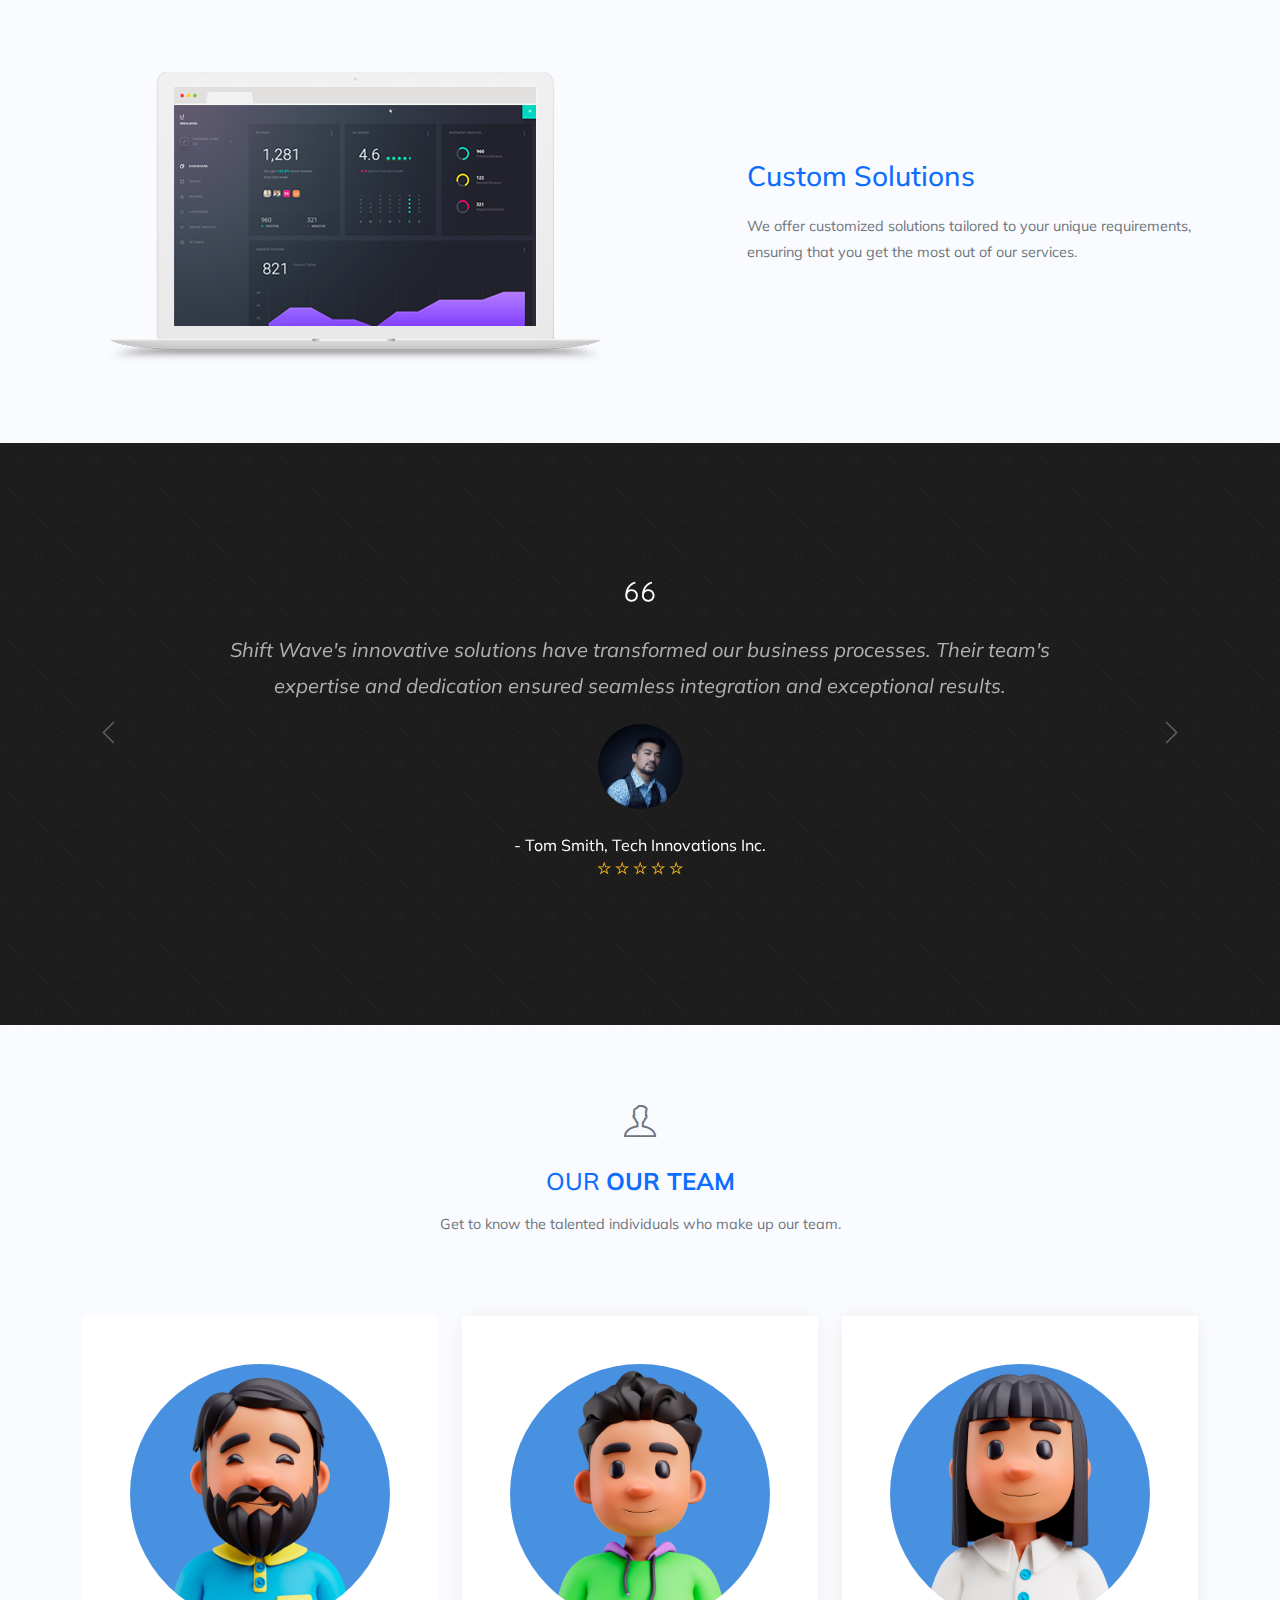
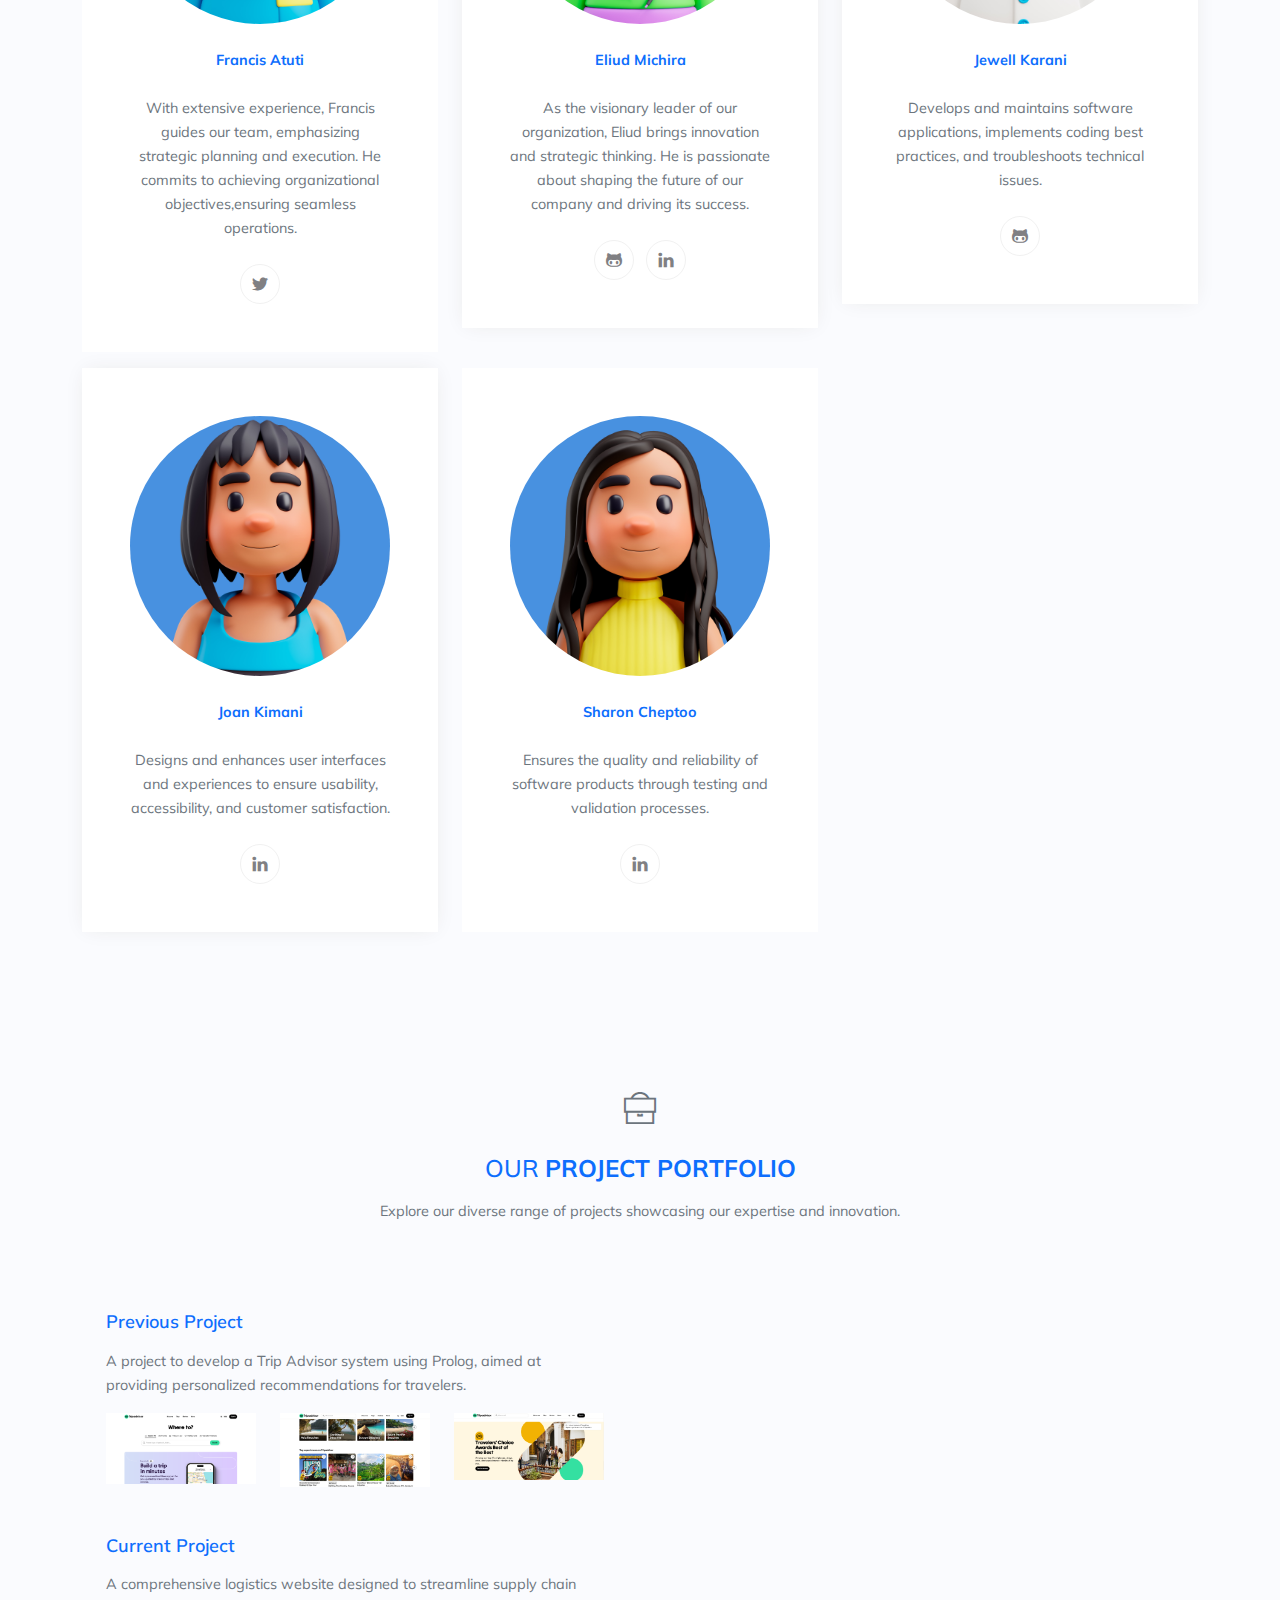
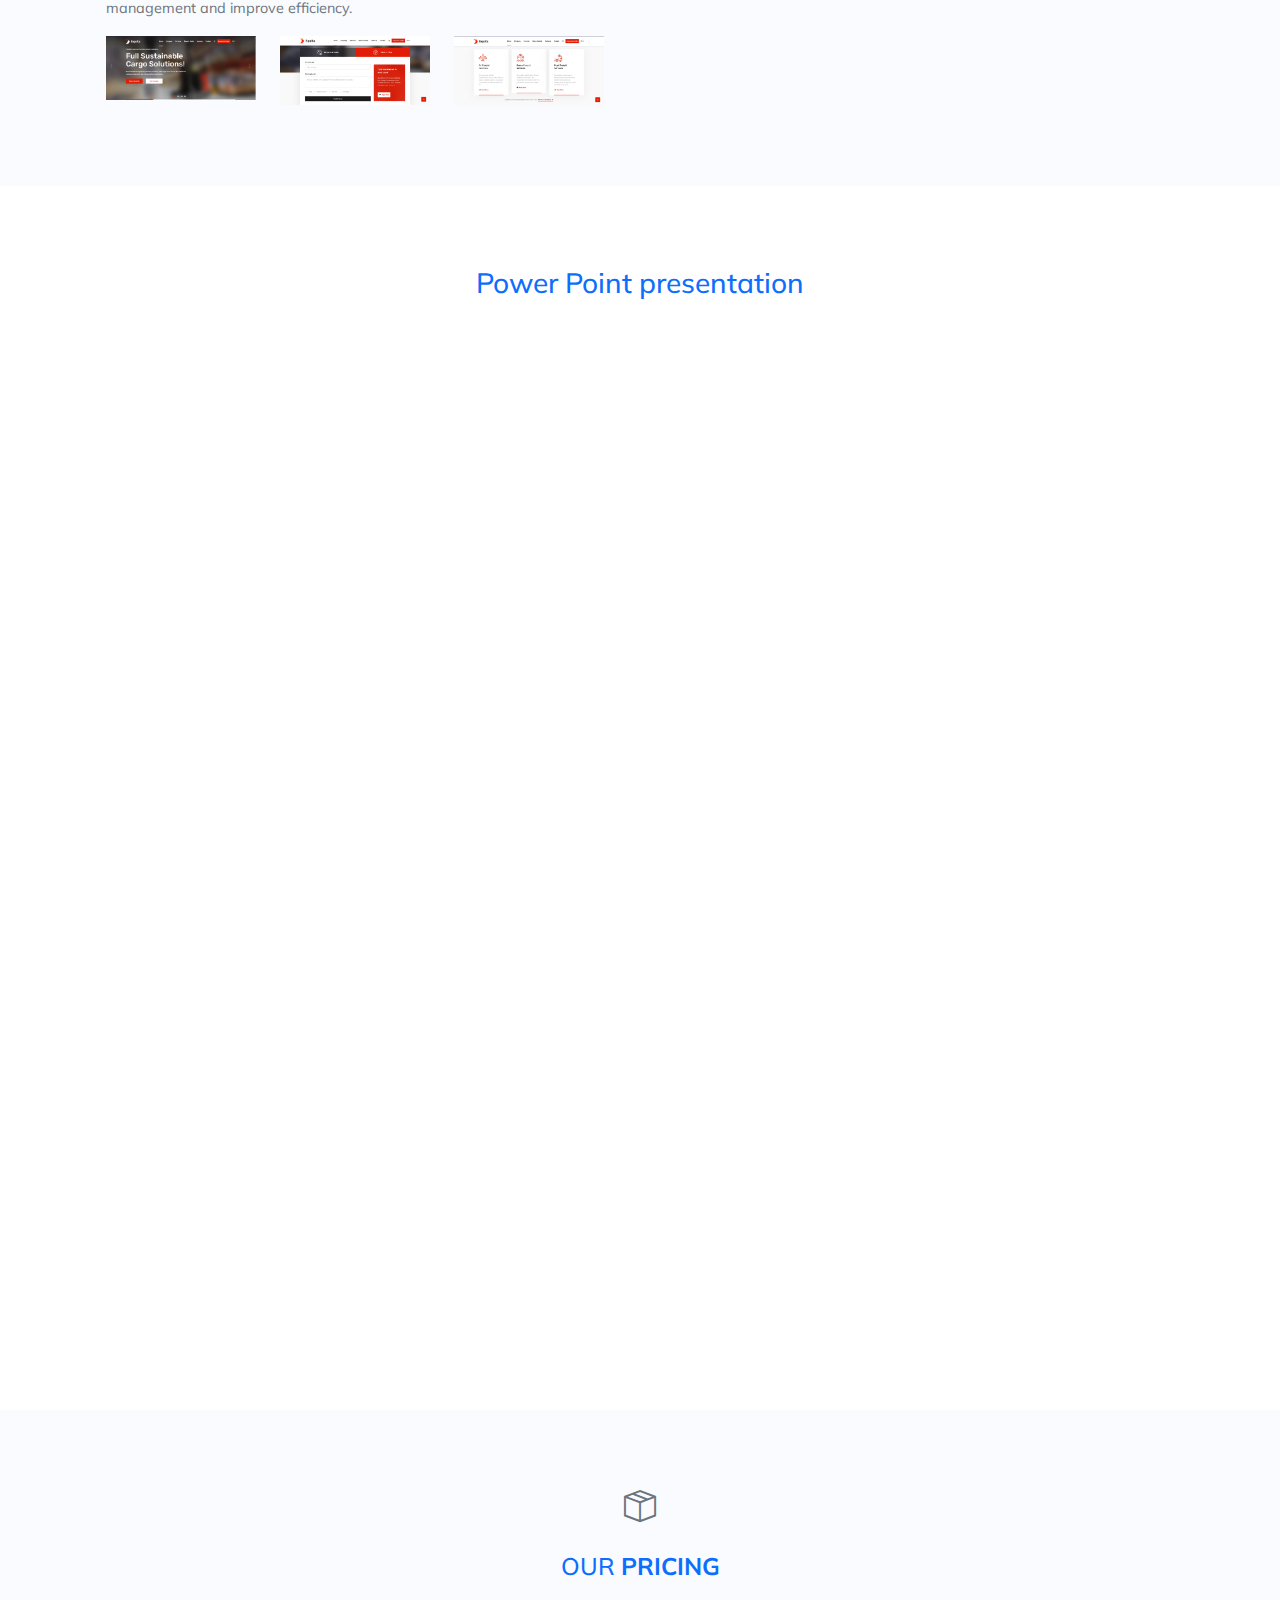
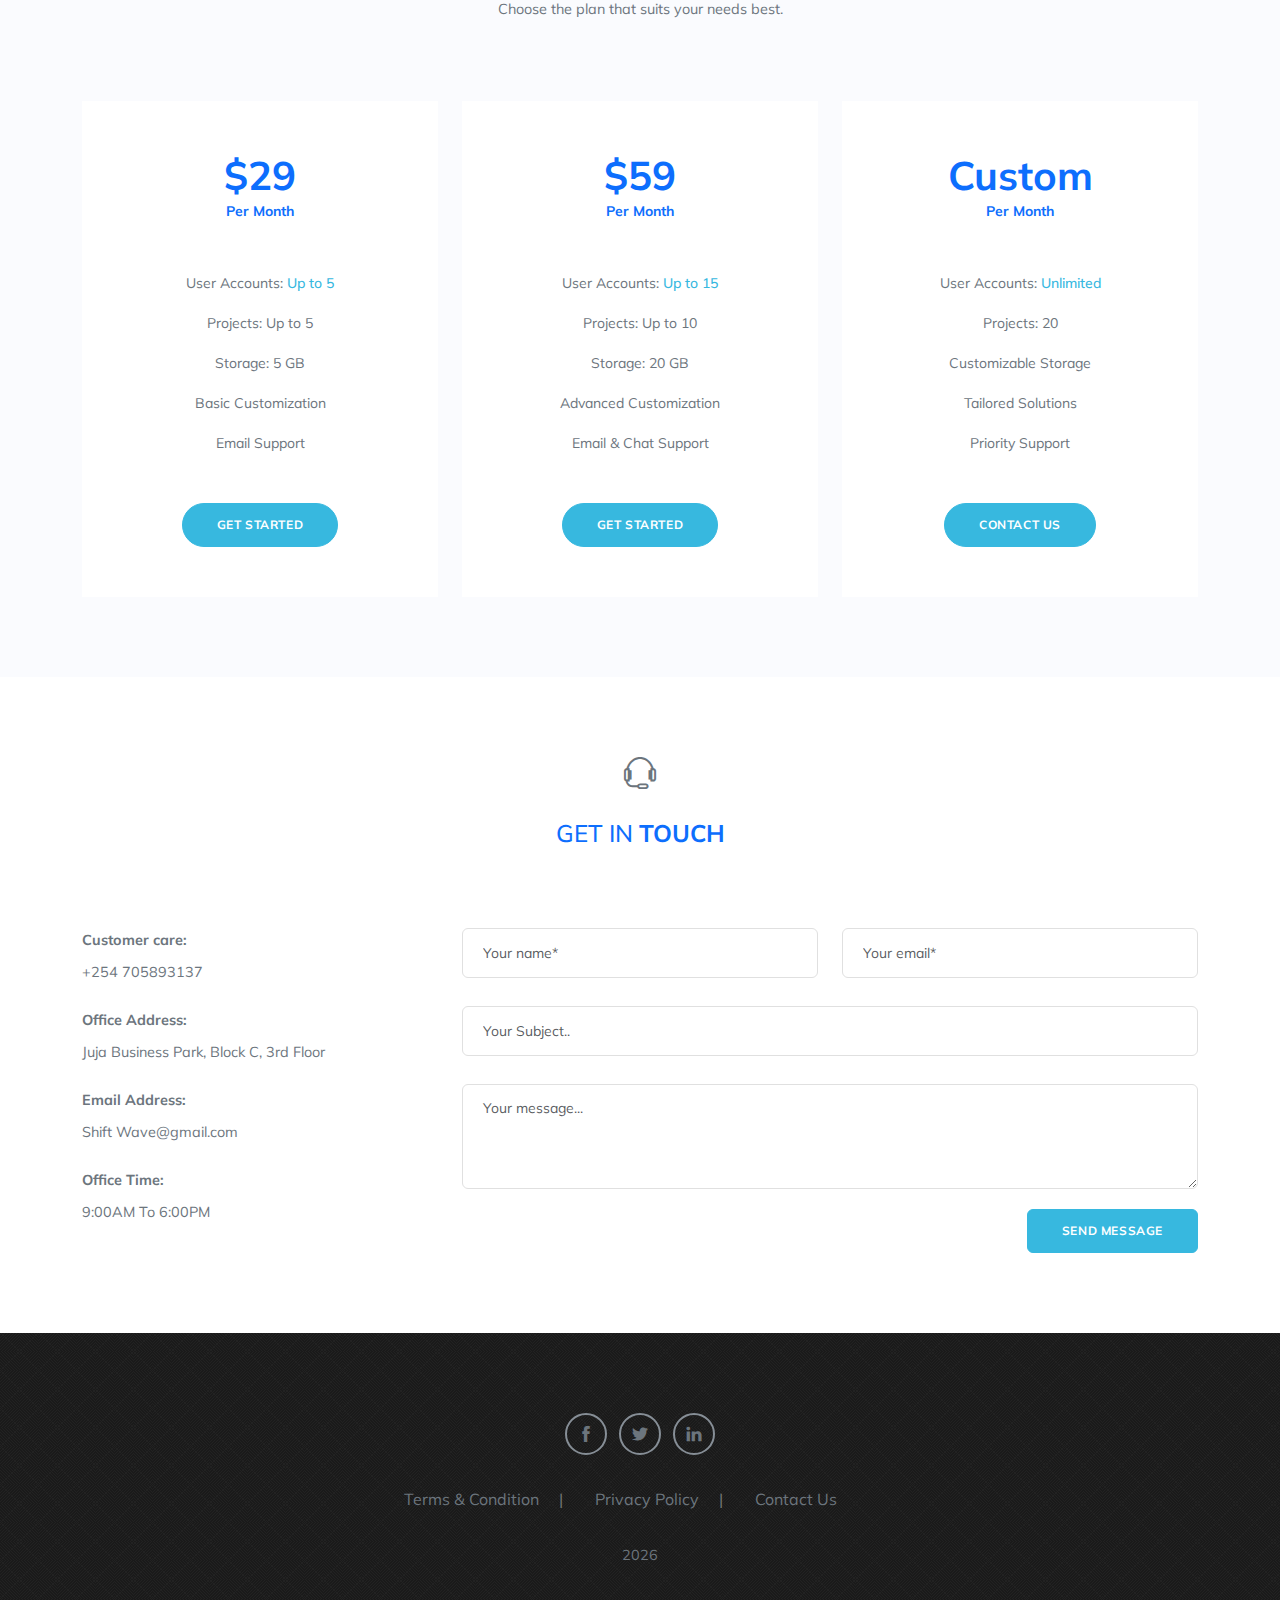
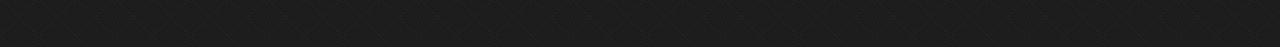
==== commit 8eba42a6: "Update index.html" ====
--- a/index.html
+++ b/index.html
@@ -697,27 +697,6 @@
     <!-- Back to top -->
 
     <a href="#home" data-scroll class="back-to-top" id="back-to-top"> <i class="ti-angle-up"> </i> </a>
-<<!-- Help button -->
-<div id="style-switcher" onclick="toggleSwitcher()">
-    <div>
-        <h3>Need Help?</h3>
-        <ul class="help-details">
-            <li>
-                <p><strong><a href="https://gamma.app/docs/Shift-Wave-Help-Guide-and-Full-Documentation-uh1ms6dkte0gt34">help documentation</strong></p>
-                <p><strong>Common Issues:</strong></p>
-                <ul>
-                    <li>How do I update my website content?</li>
-                    <li>Why is my website loading slowly?</li>
-                    <li>How can I optimize my website for search engines?</li>
-                    <li>Why am I experiencing display issues on certain devices?</li>
-                </ul>
-            </li>
-        </ul>
-    </div>
-    <div class="bottom">
-        <a href="javascript: void(0);" class="settings"><i class="ti-help"></i></a>
-    </div>
-</div>
     <!-- javascript -->
     <script src="js/bootstrap.bundle.min.js"></script>
     <script src="js/smooth-scroll.polyfills.min.js"></script>
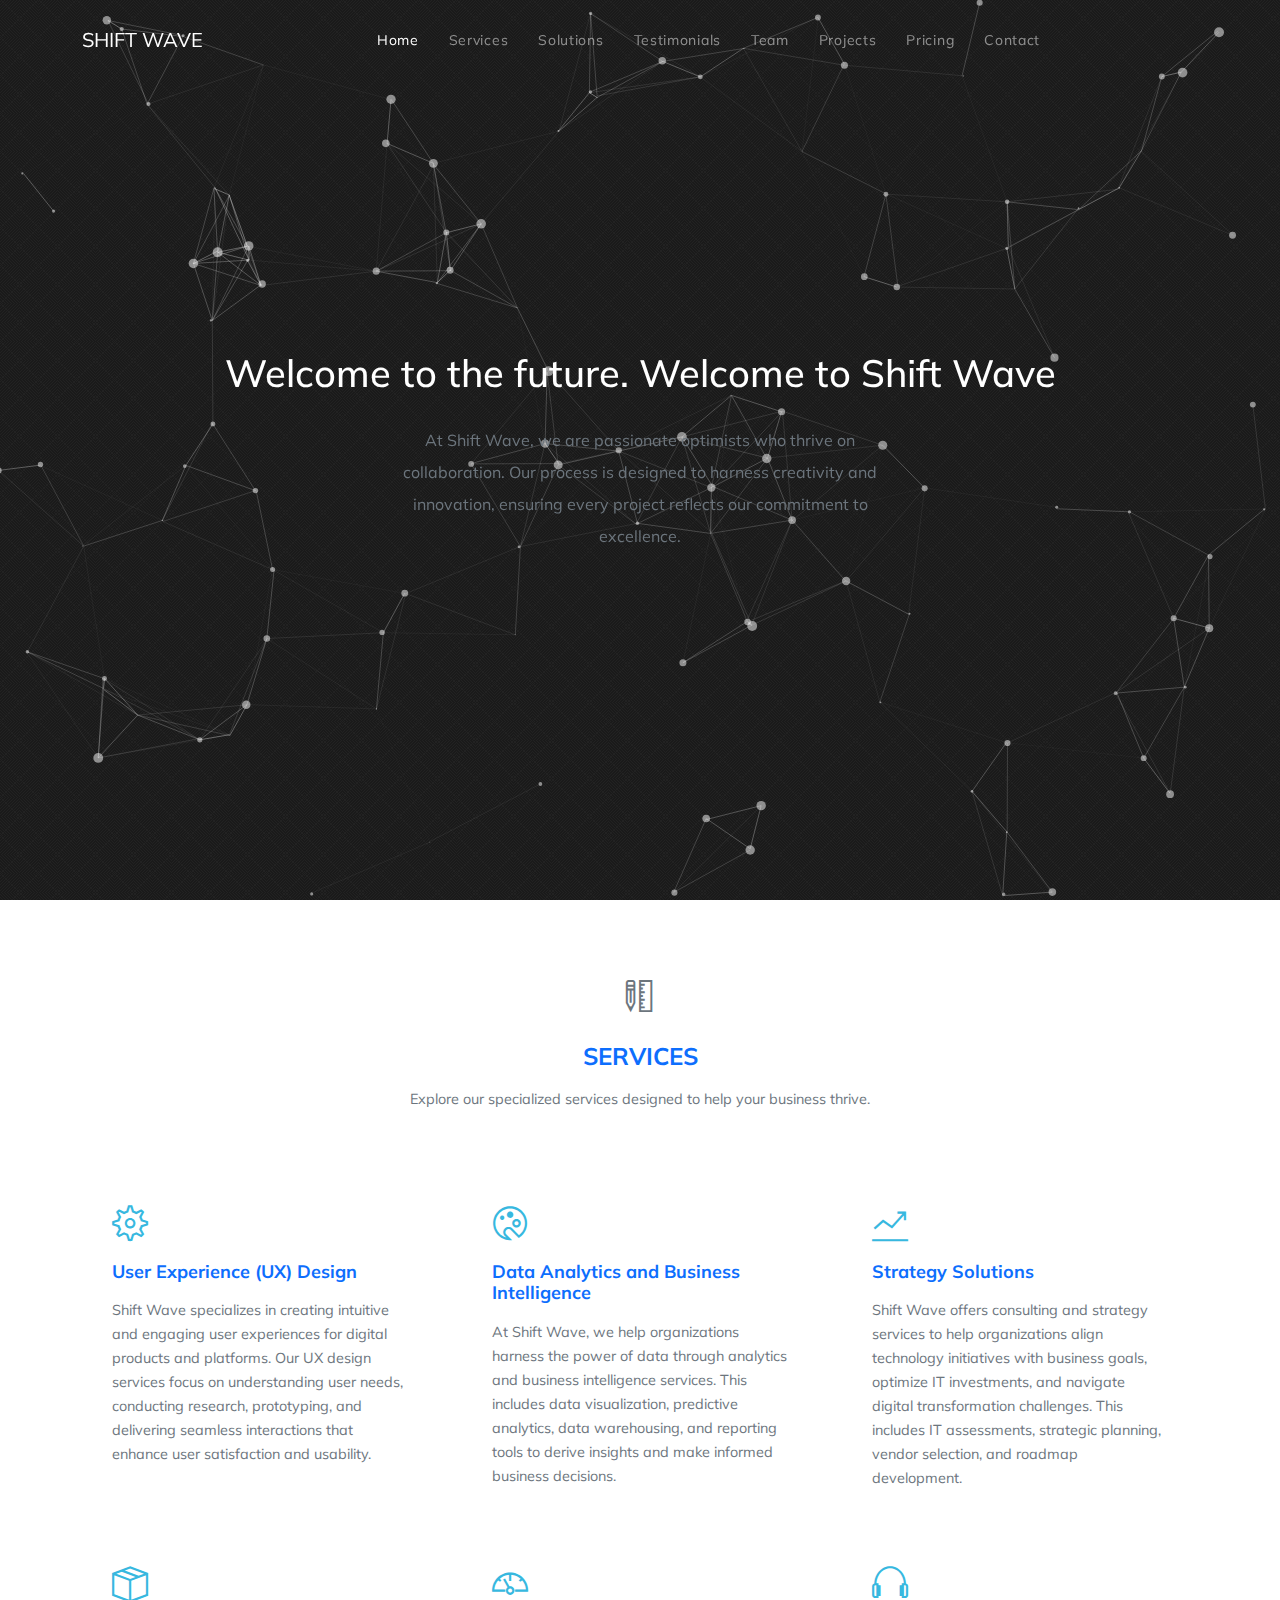
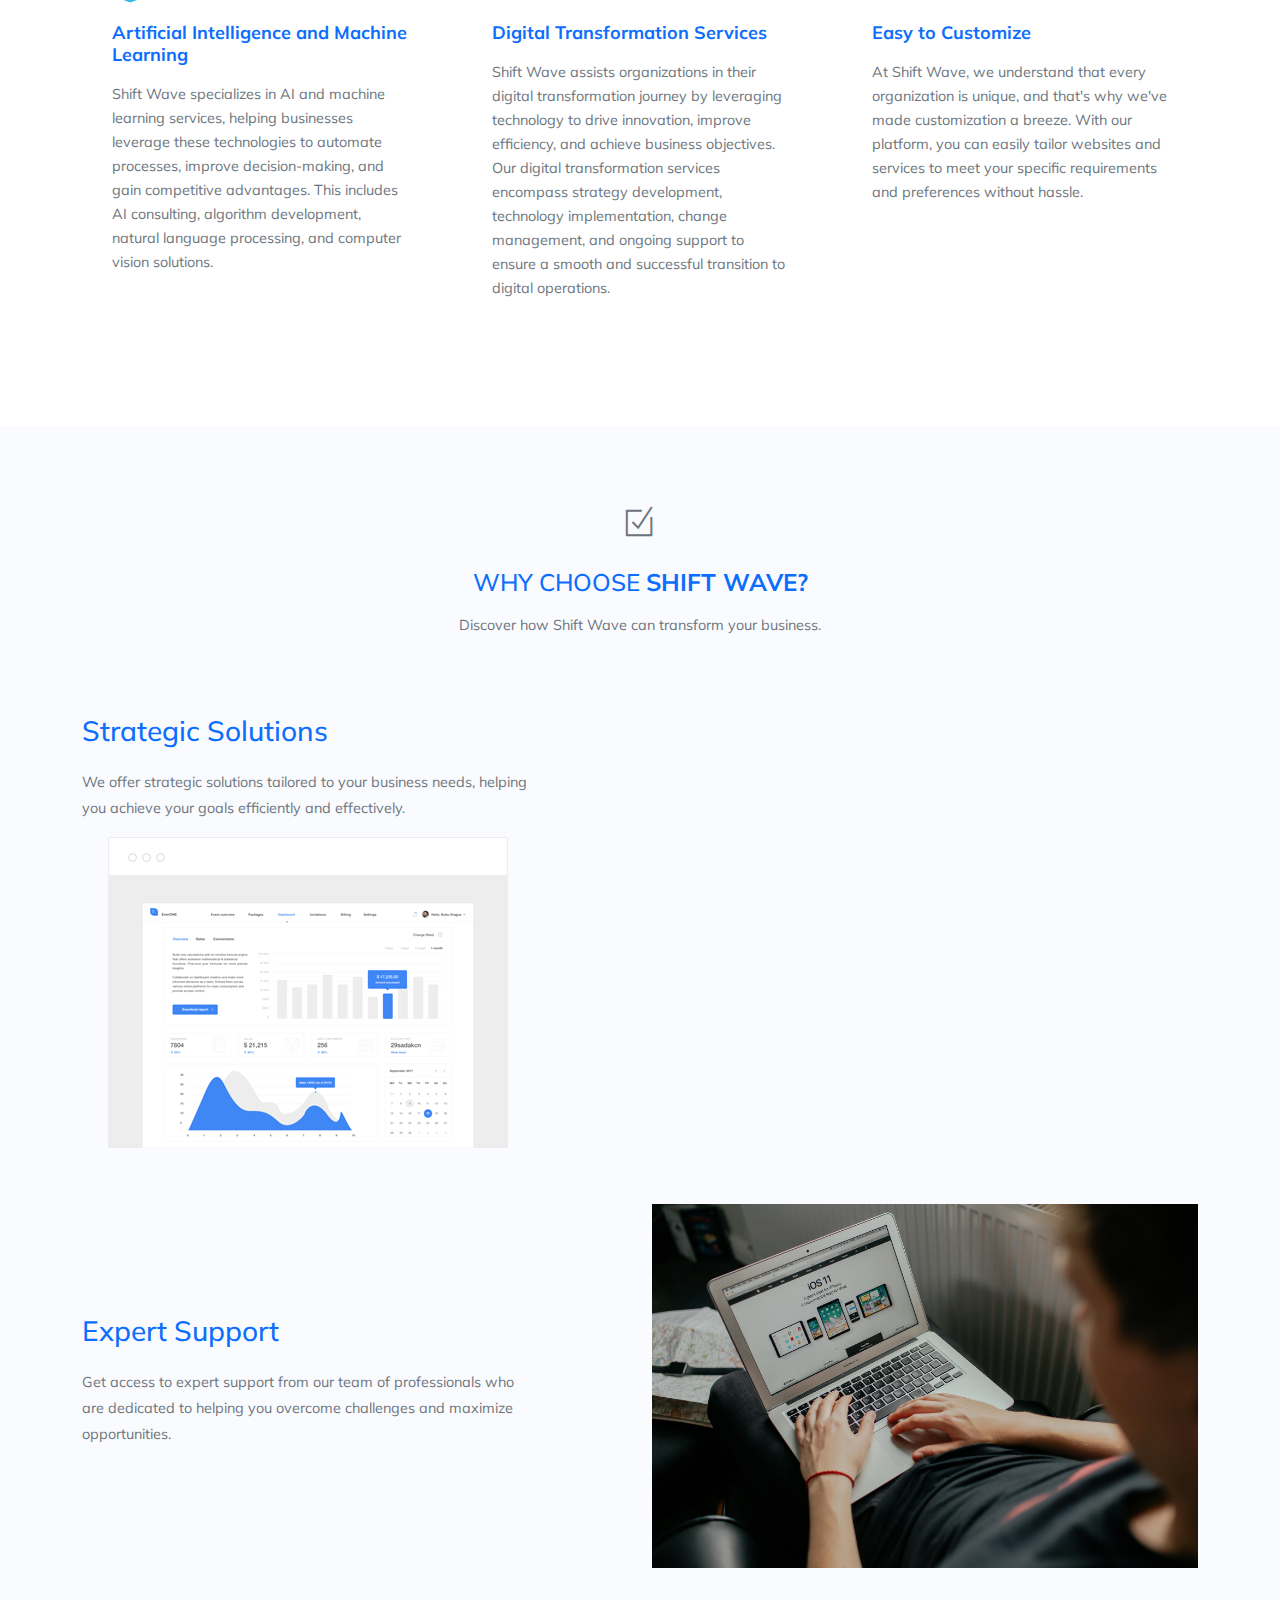
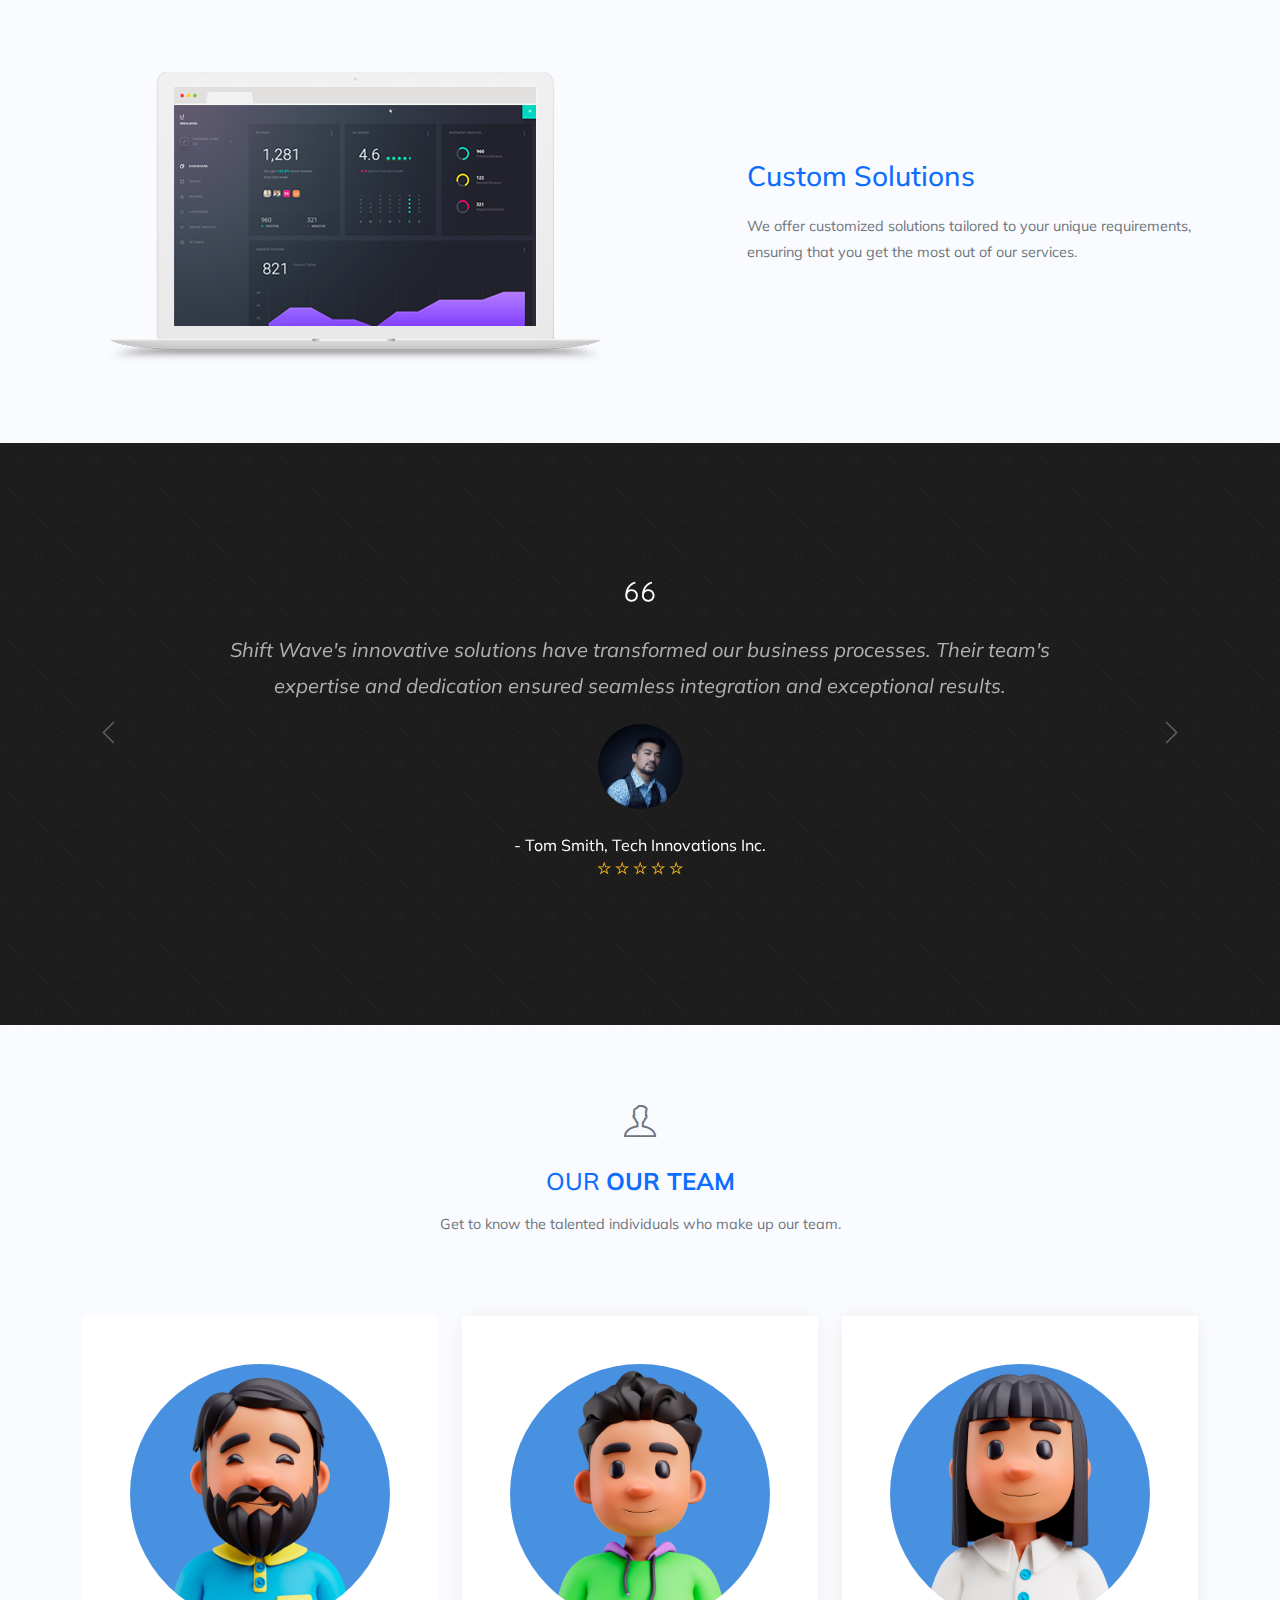
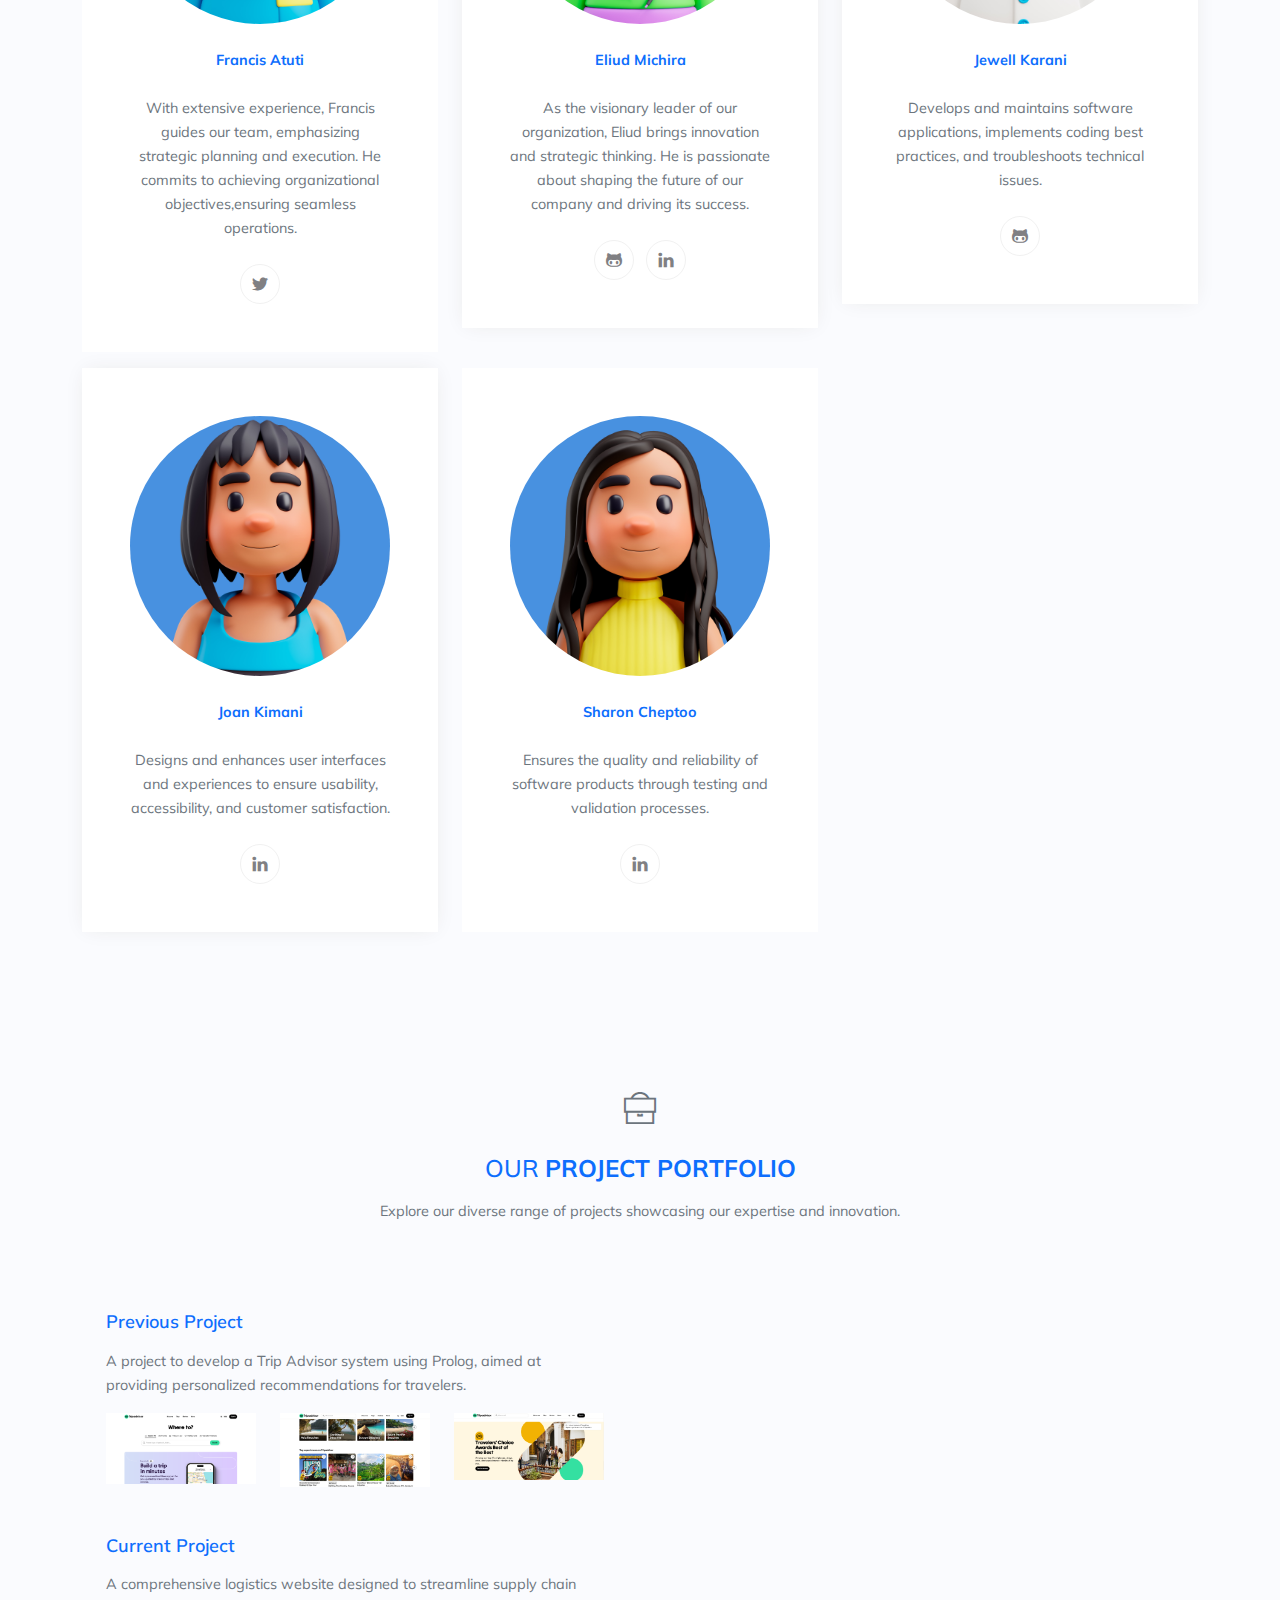
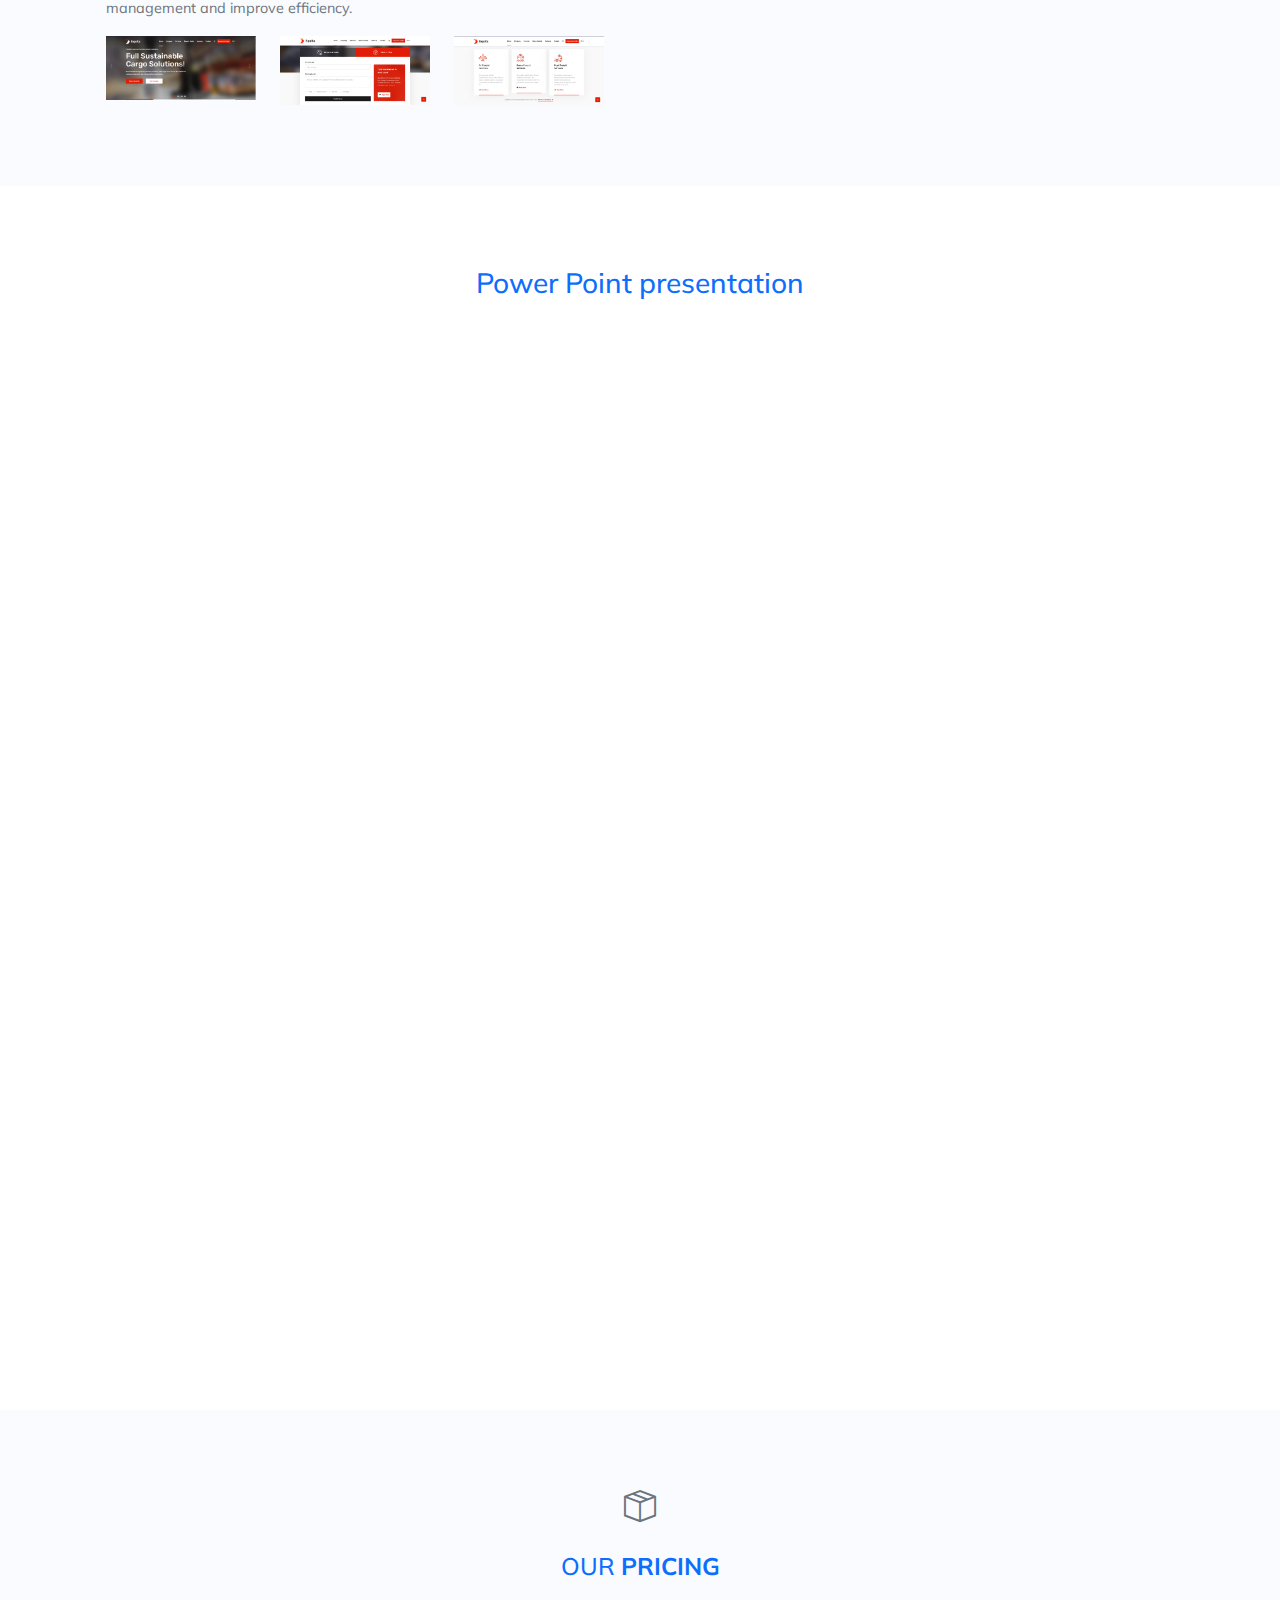
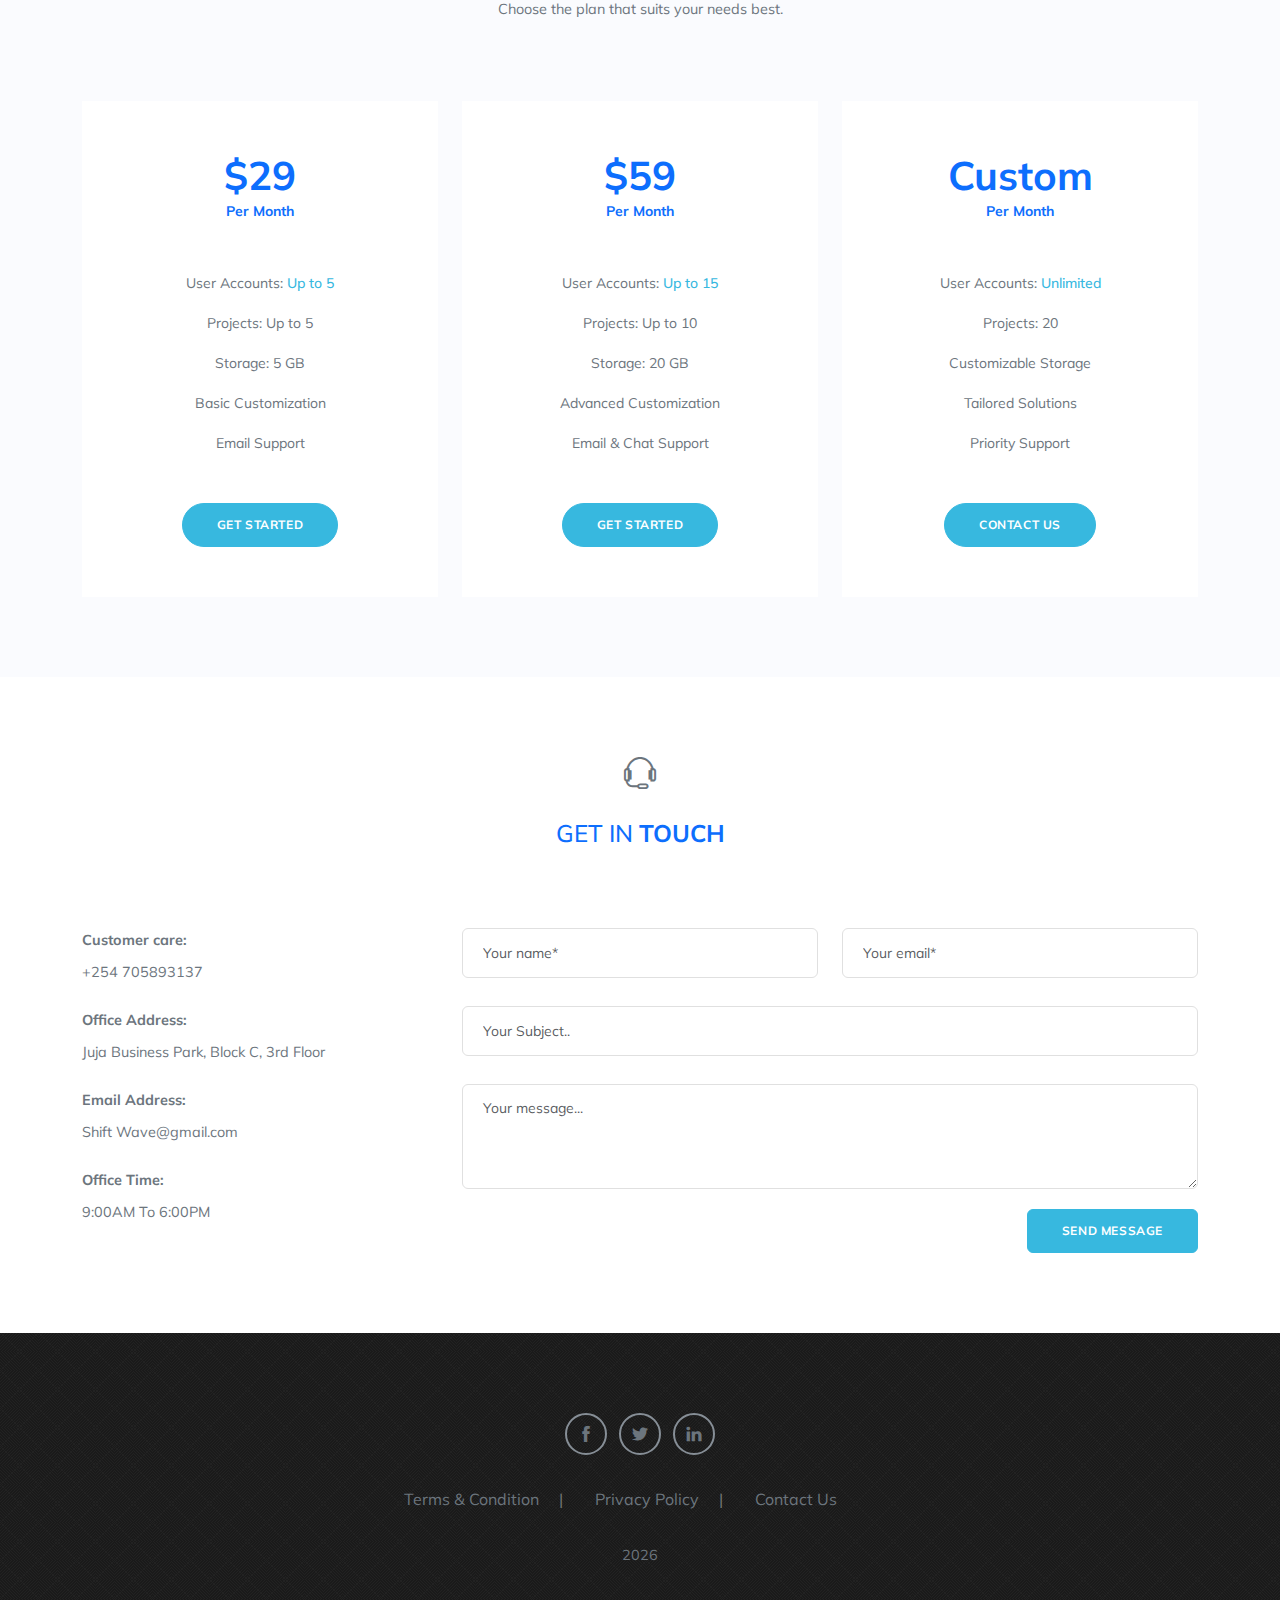
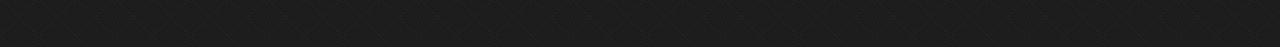
==== commit e32d4f76: "Update index.html" ====
--- a/index.html
+++ b/index.html
@@ -71,7 +71,7 @@
                     <div class="row justify-content-center">
                         <div class="col-lg-10">
                             <div class="text-center">
-                                <h1 class="text-white home-title mb-0">Welcome to Shift Wave - Revolutionizing the industry with cutting-edge solutions</h1>
+                                <h1 class="text-white home-title mb-0">Welcome to the future. Welcome to Shift Wave</h1>
                                 <p class="text-muted home-subtitle-center mx-auto home-subtitle mt-4 mb-0">At Shift Wave, we are passionate optimists who thrive on collaboration. Our process is designed to harness creativity and innovation, ensuring every project reflects our commitment to excellence.</p>
                             </div>
                         </div><!-- end col -->
@@ -502,7 +502,7 @@
                     <div class="text-center">
                         <h3 class="mb-4">Power Point presentation</h3>
    <div class="">
-<iframe src="https://gamma.app/embed/jdl2f4vjtjm9syq" style="width: 1000px; max-width: 1000px; height: 1000px" allow="fullscreen" title="Revolutionizing KenTexCargo's Online Presence"></iframe>
+<iframe src="https://gamma.app/embed/jdl2f4vjtjm9syq" style="width: 2000px; max-width: 1000px; height: 1000px" allow="fullscreen" title="Revolutionizing KenTexCargo's Online Presence"></iframe>
    </div>
                     </div>
                 </div>
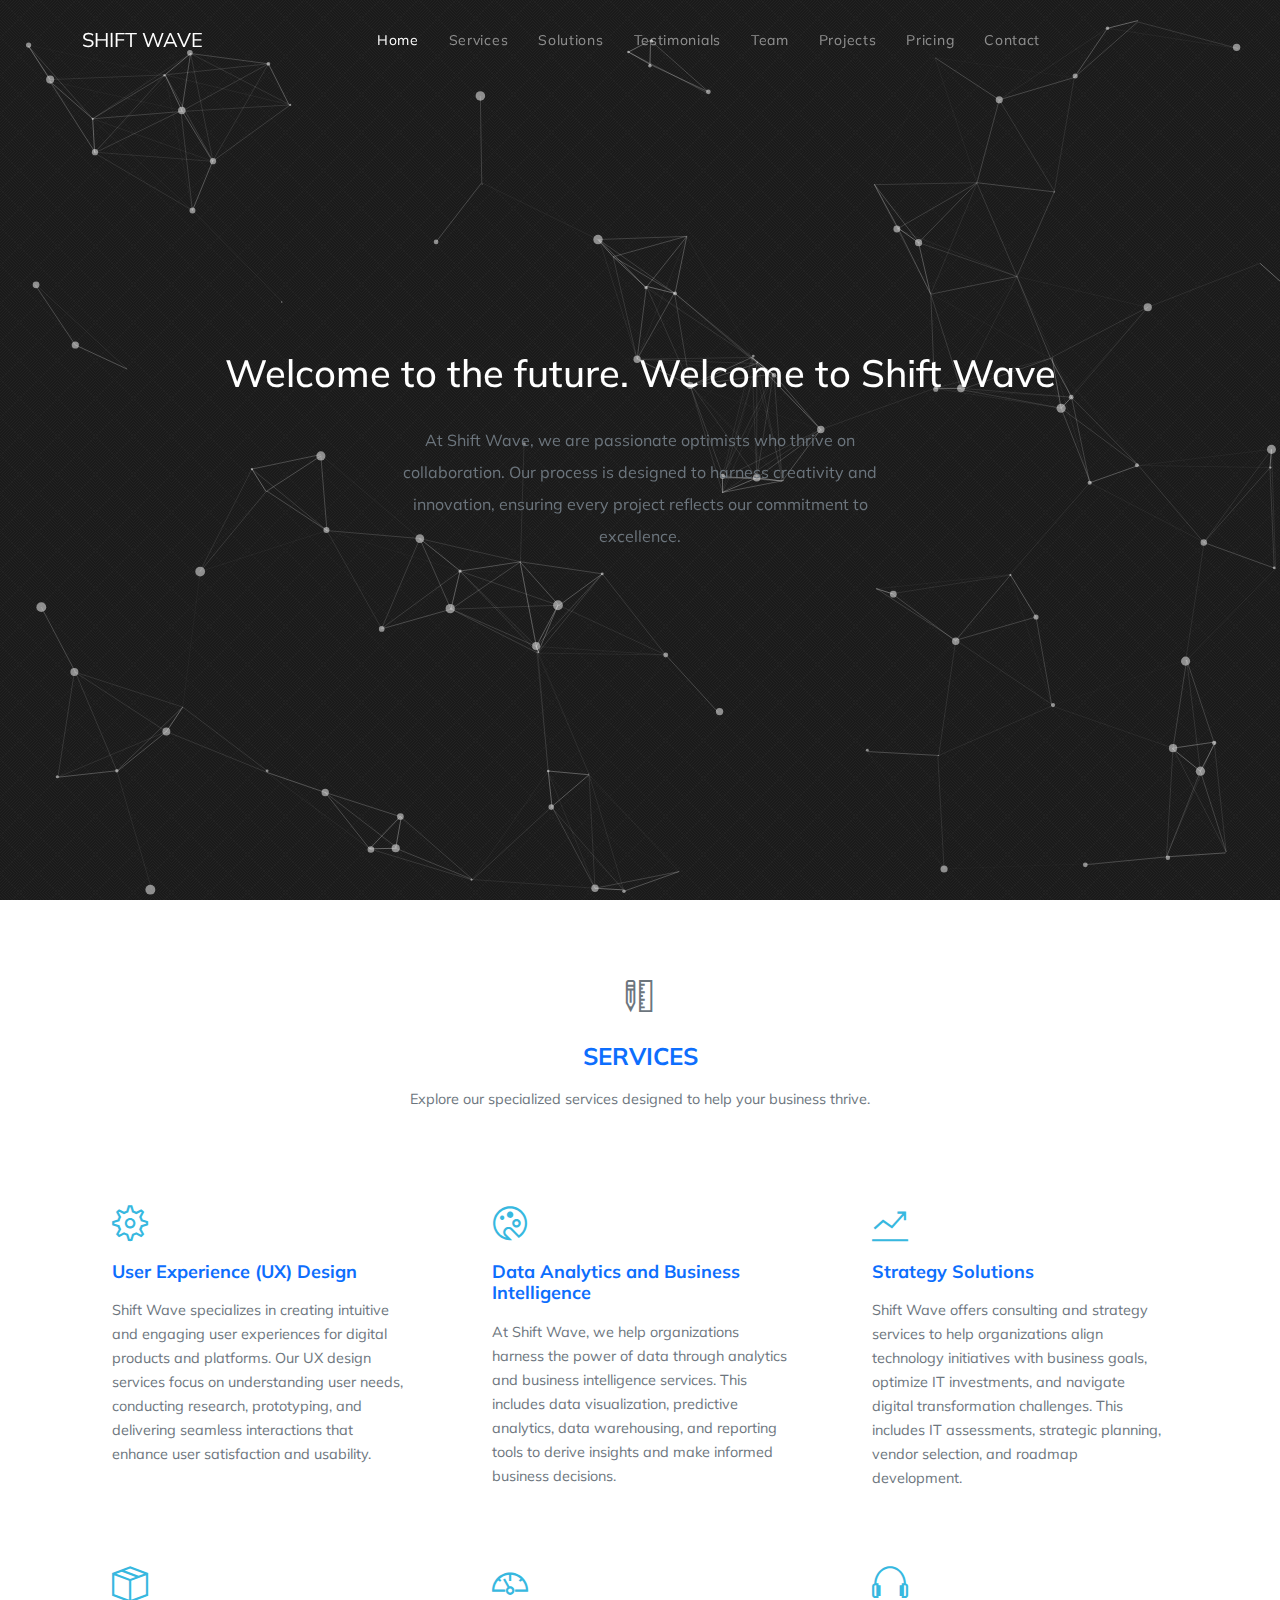
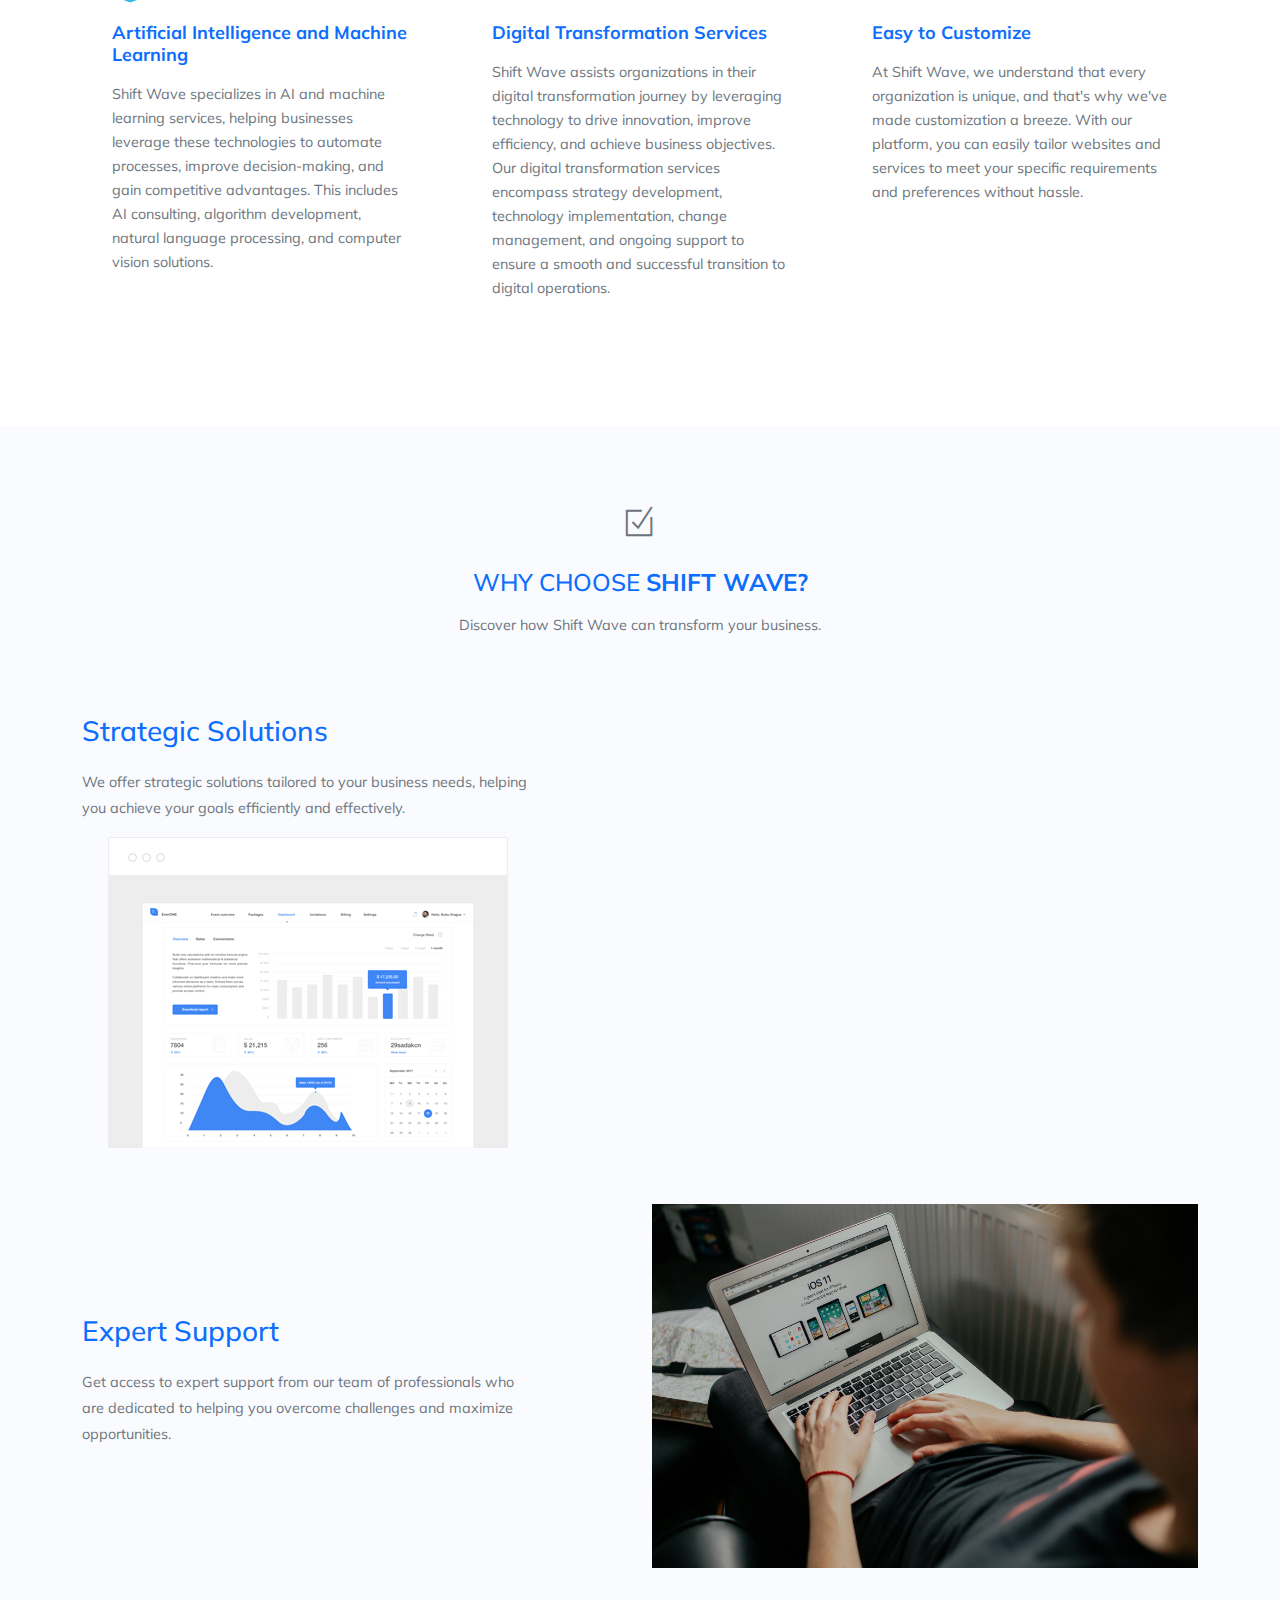
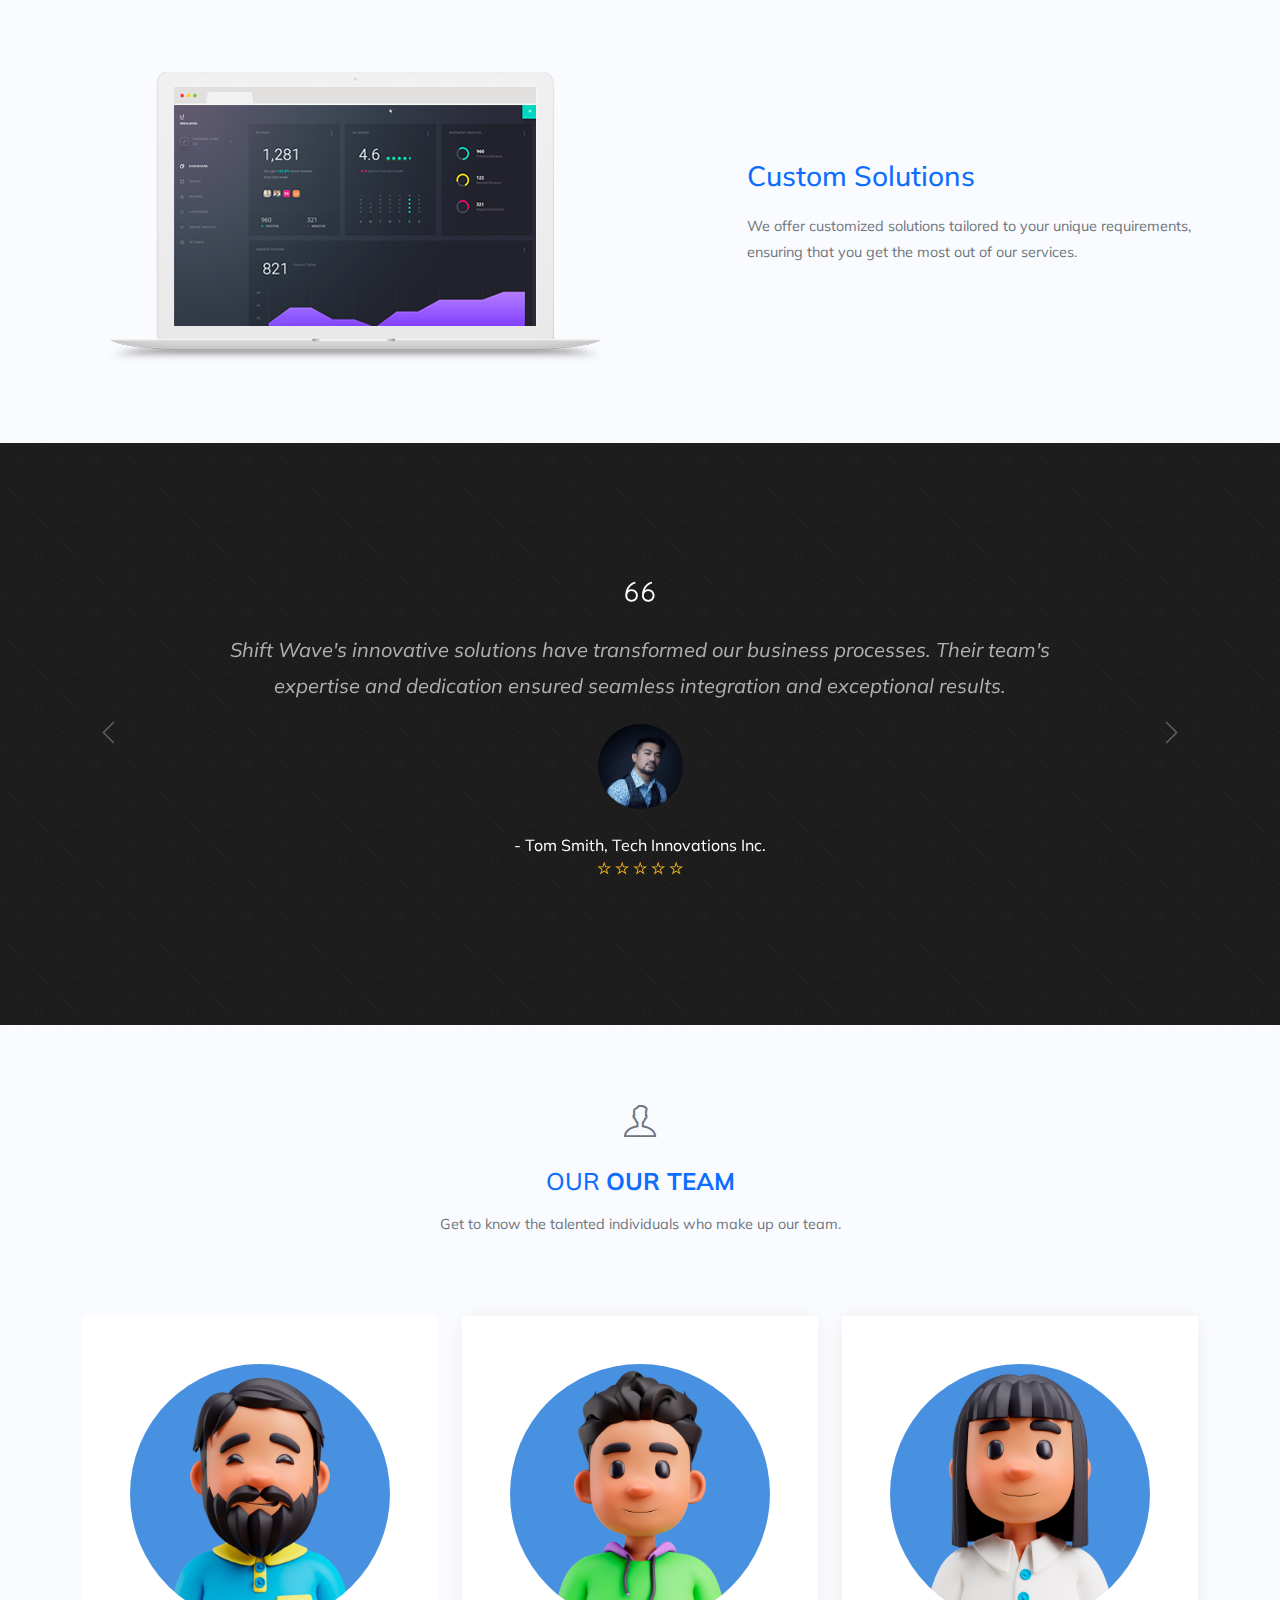
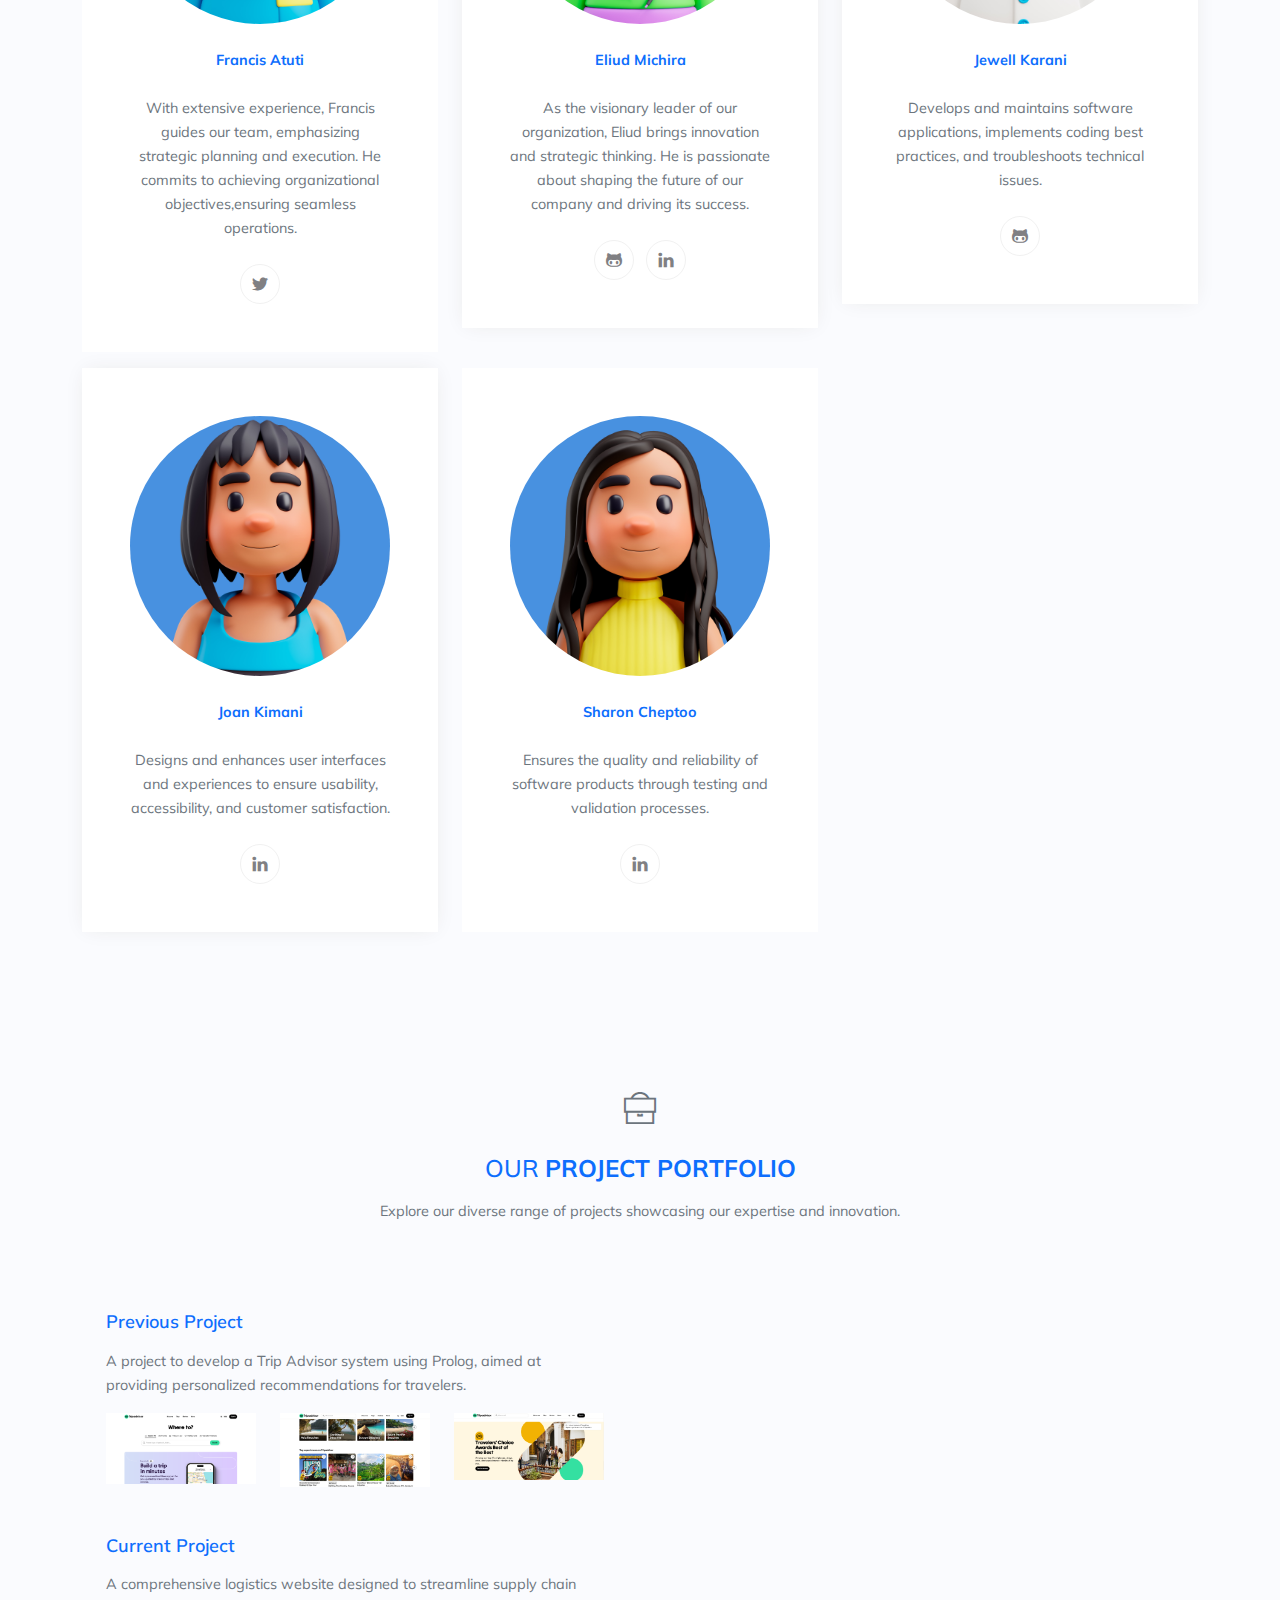
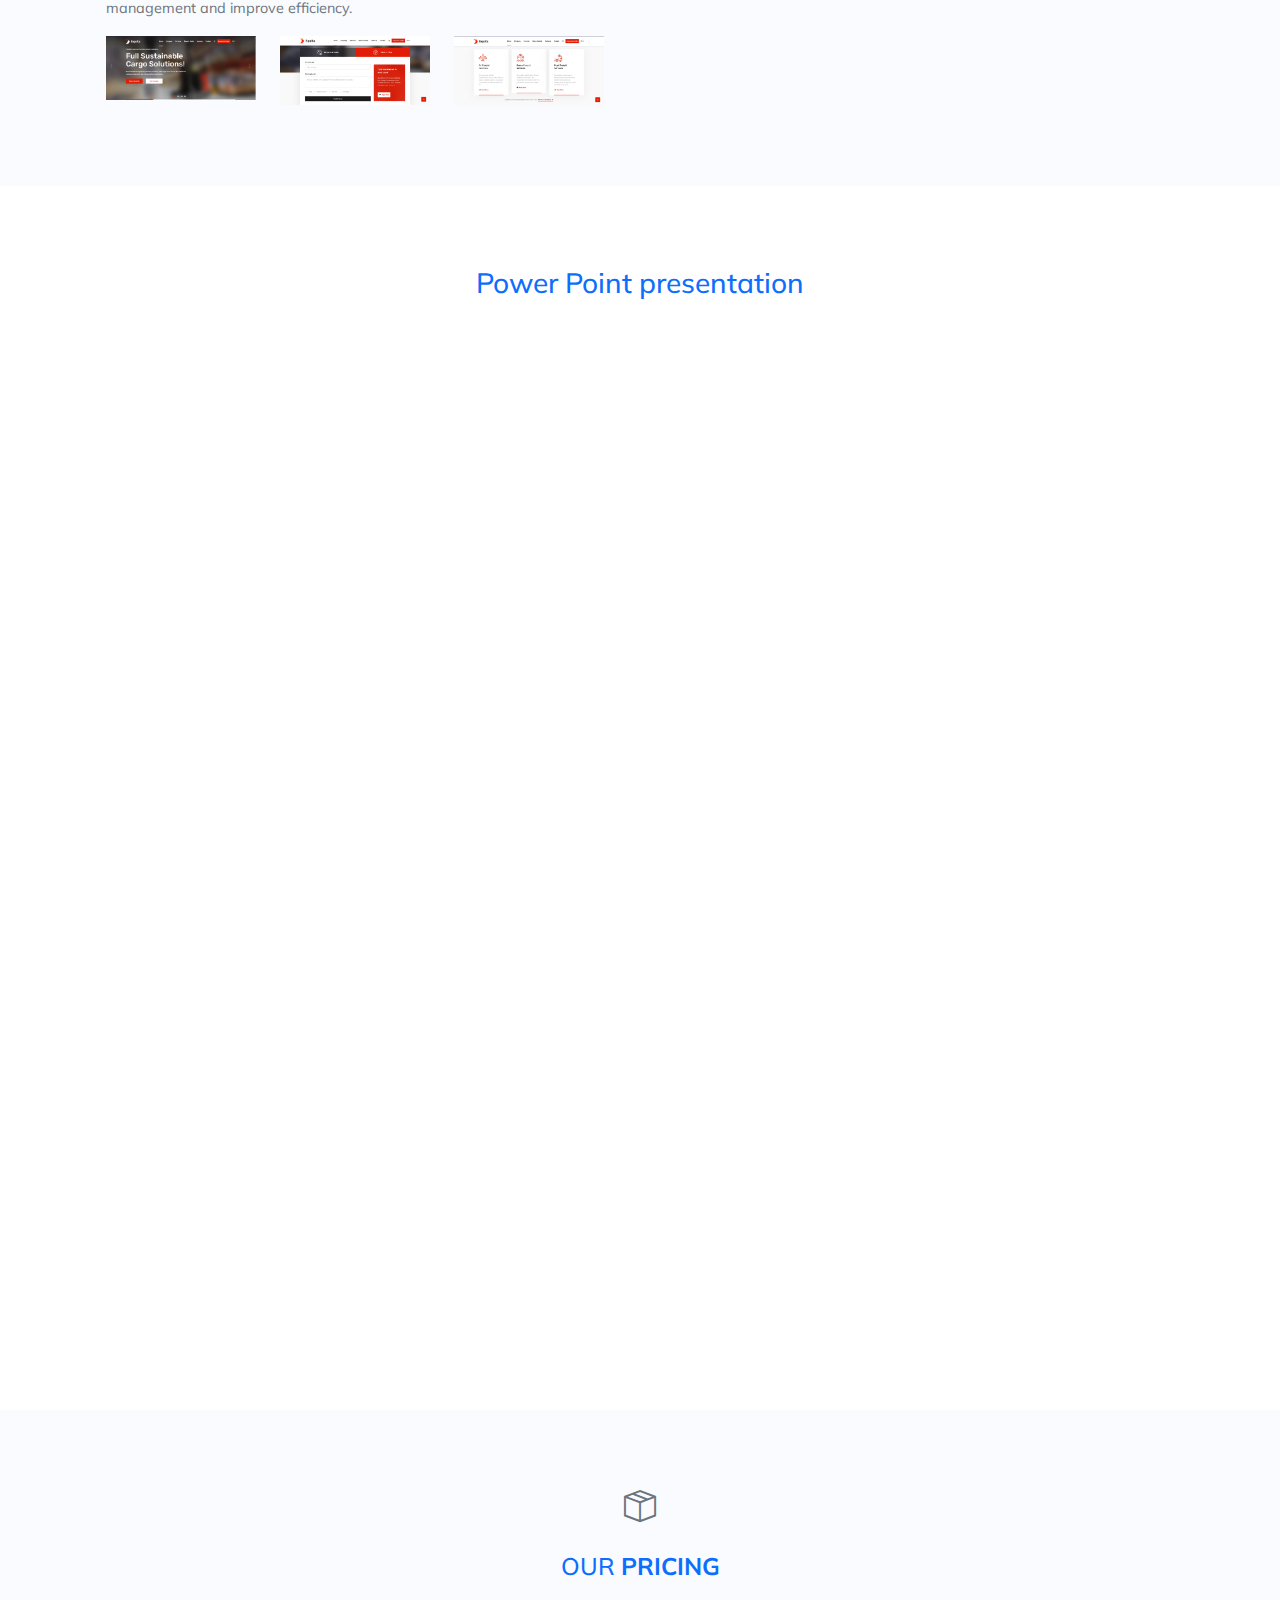
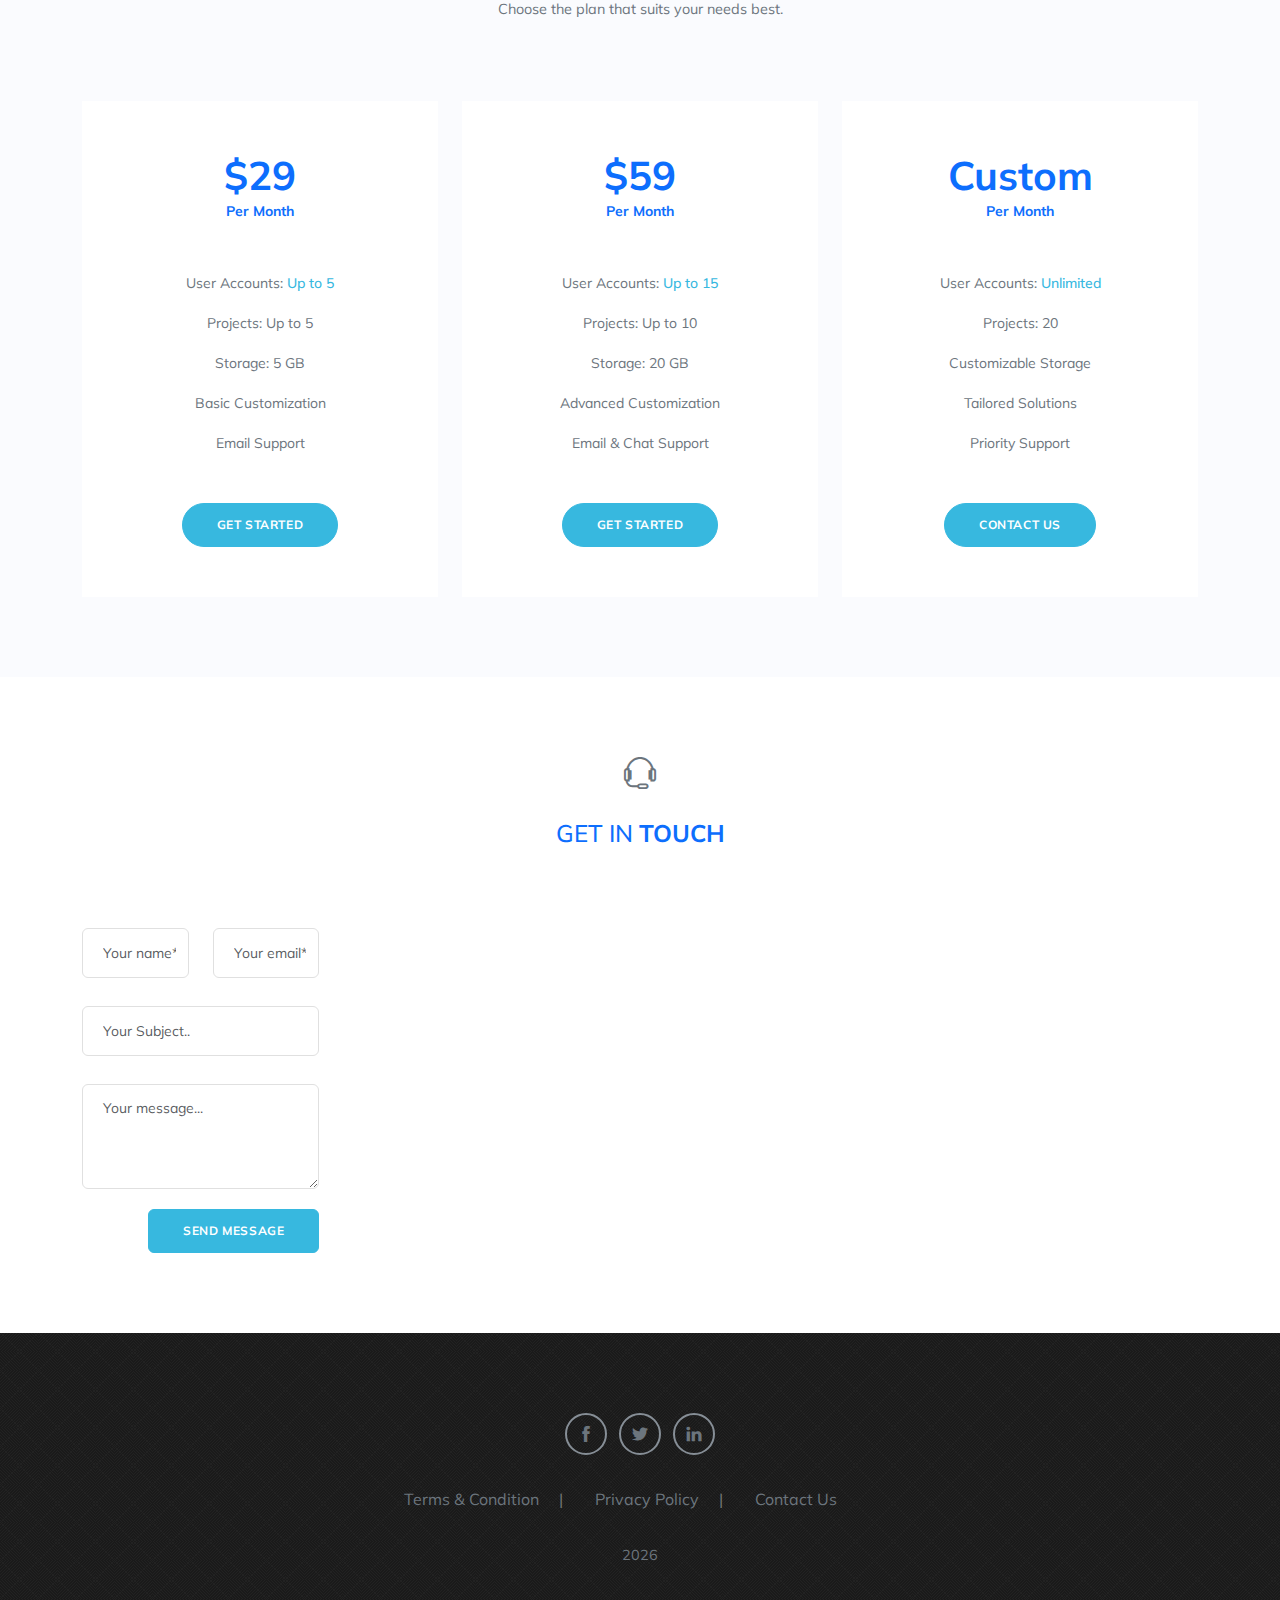
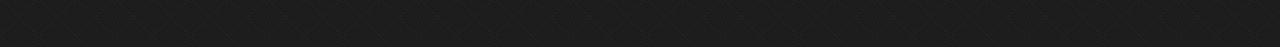
==== commit 710d3aab: "Update index.html" ====
--- a/index.html
+++ b/index.html
@@ -596,17 +596,6 @@
             </div><!-- end row -->
             <div class="row">
                 <div class="col-lg-4">
-                    <div class="mt-4 pt-4">
-                        <p class="text-muted mt-4"> <span class="fw-bold ">Customer care:</span><br> <span
-                                class="d-block mt-2">+254 705893137</span></p>
-                        <p class="text-muted mt-4"><span class="fw-bold ">Office Address:</span><br> <span
-                                class="d-block mt-2">Juja Business Park, Block C, 3rd Floor</span></p>
-                        <p class="text-muted mt-4"><span class="fw-bold ">Email Address:</span><br> <span
-                                class="d-block mt-2">Shift Wave@gmail.com</span></p>
-                        <p class="text-muted mt-4"><span class="fw-bold ">Office Time:</span><br> <span
-                                class="d-block mt-2">9:00AM To 6:00PM</span></p>
-                    </div>
-                </div>
                 <!-- end col -->
                 <div class="col-lg-8">
                     <div class="custom-form mt-4 pt-4">
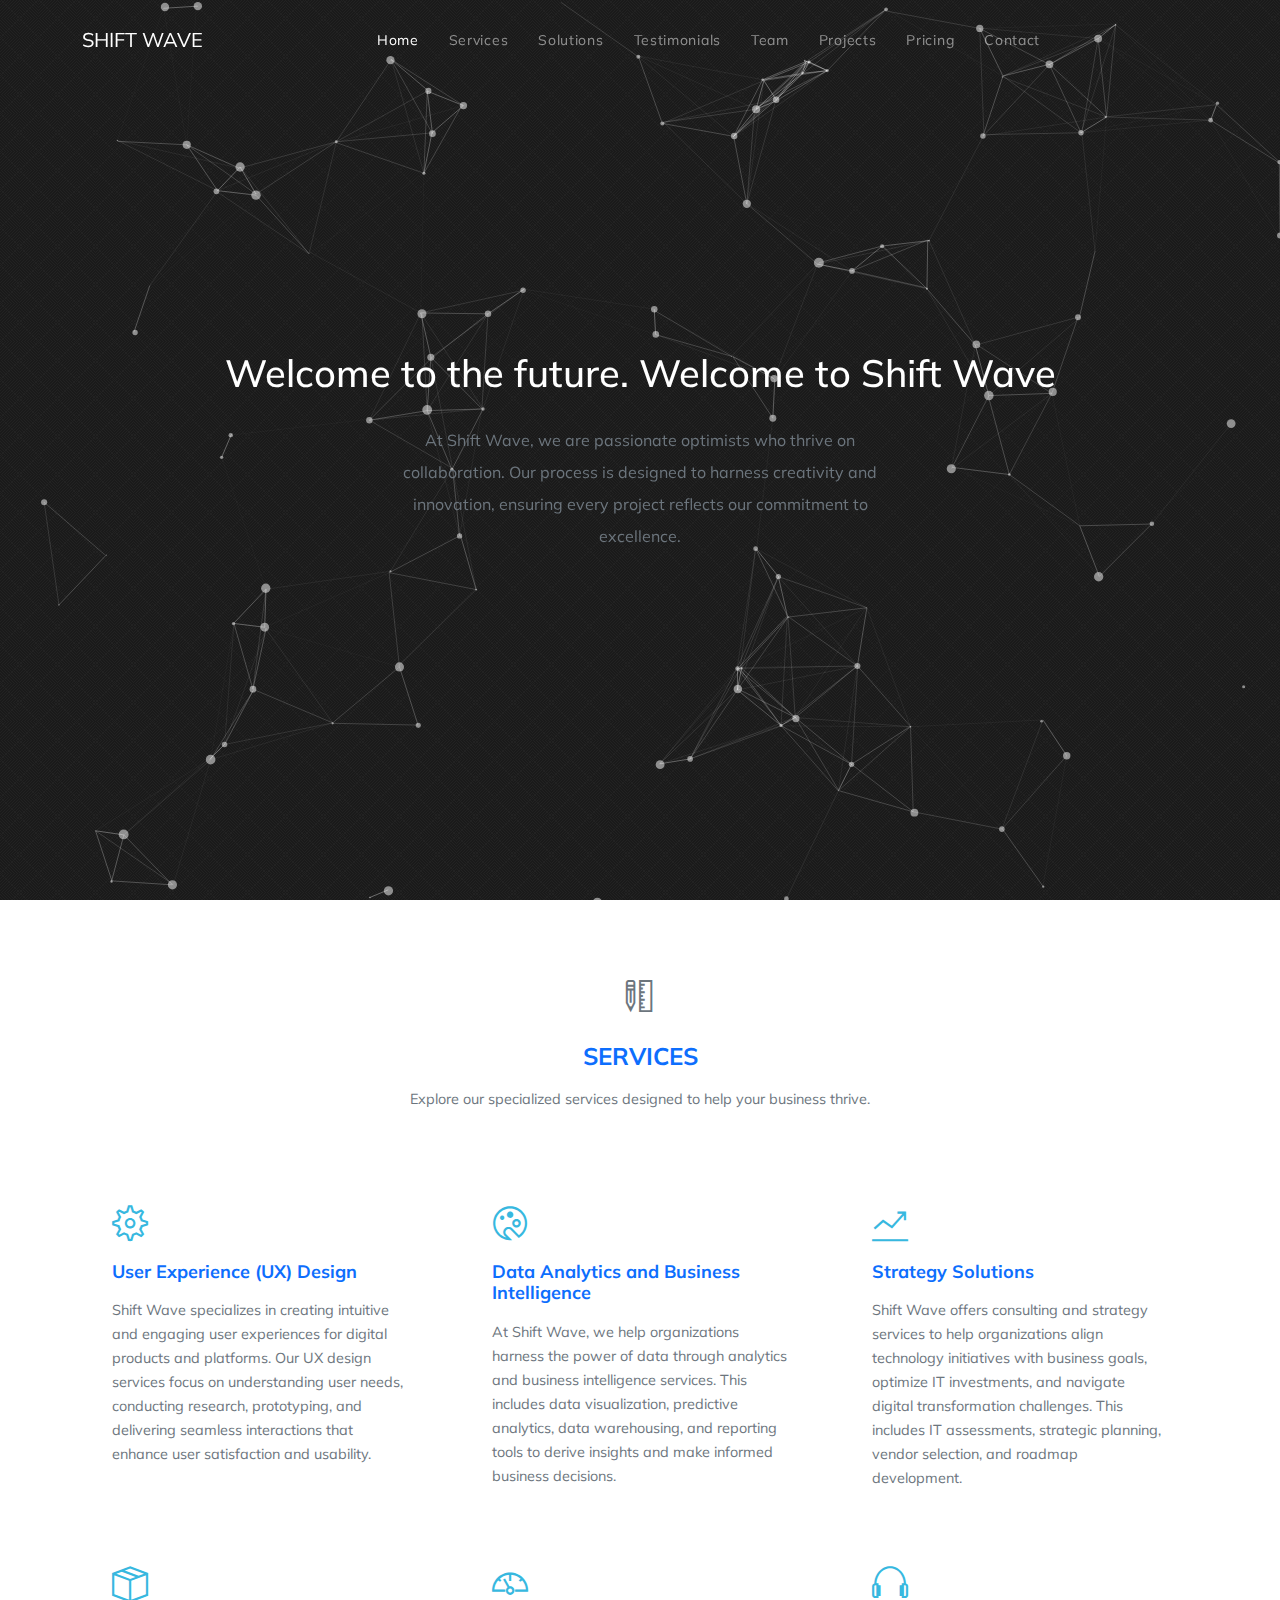
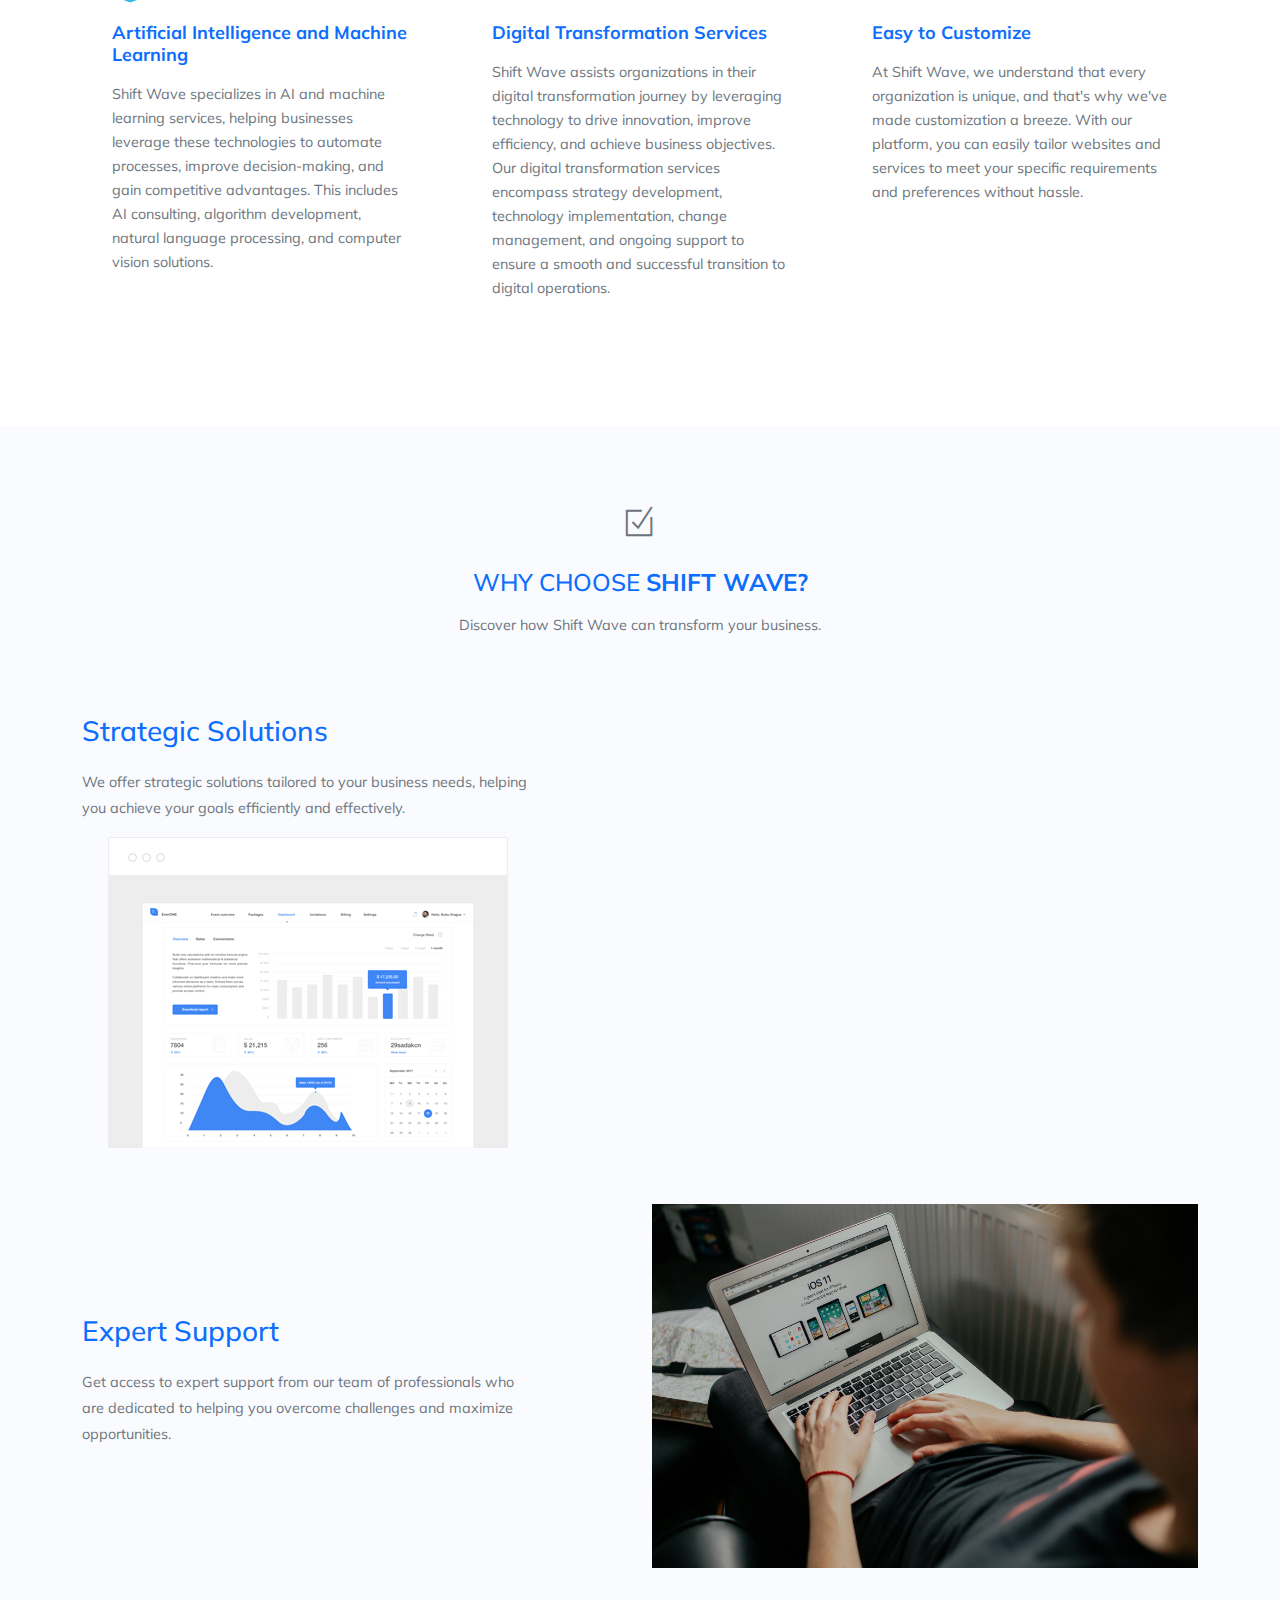
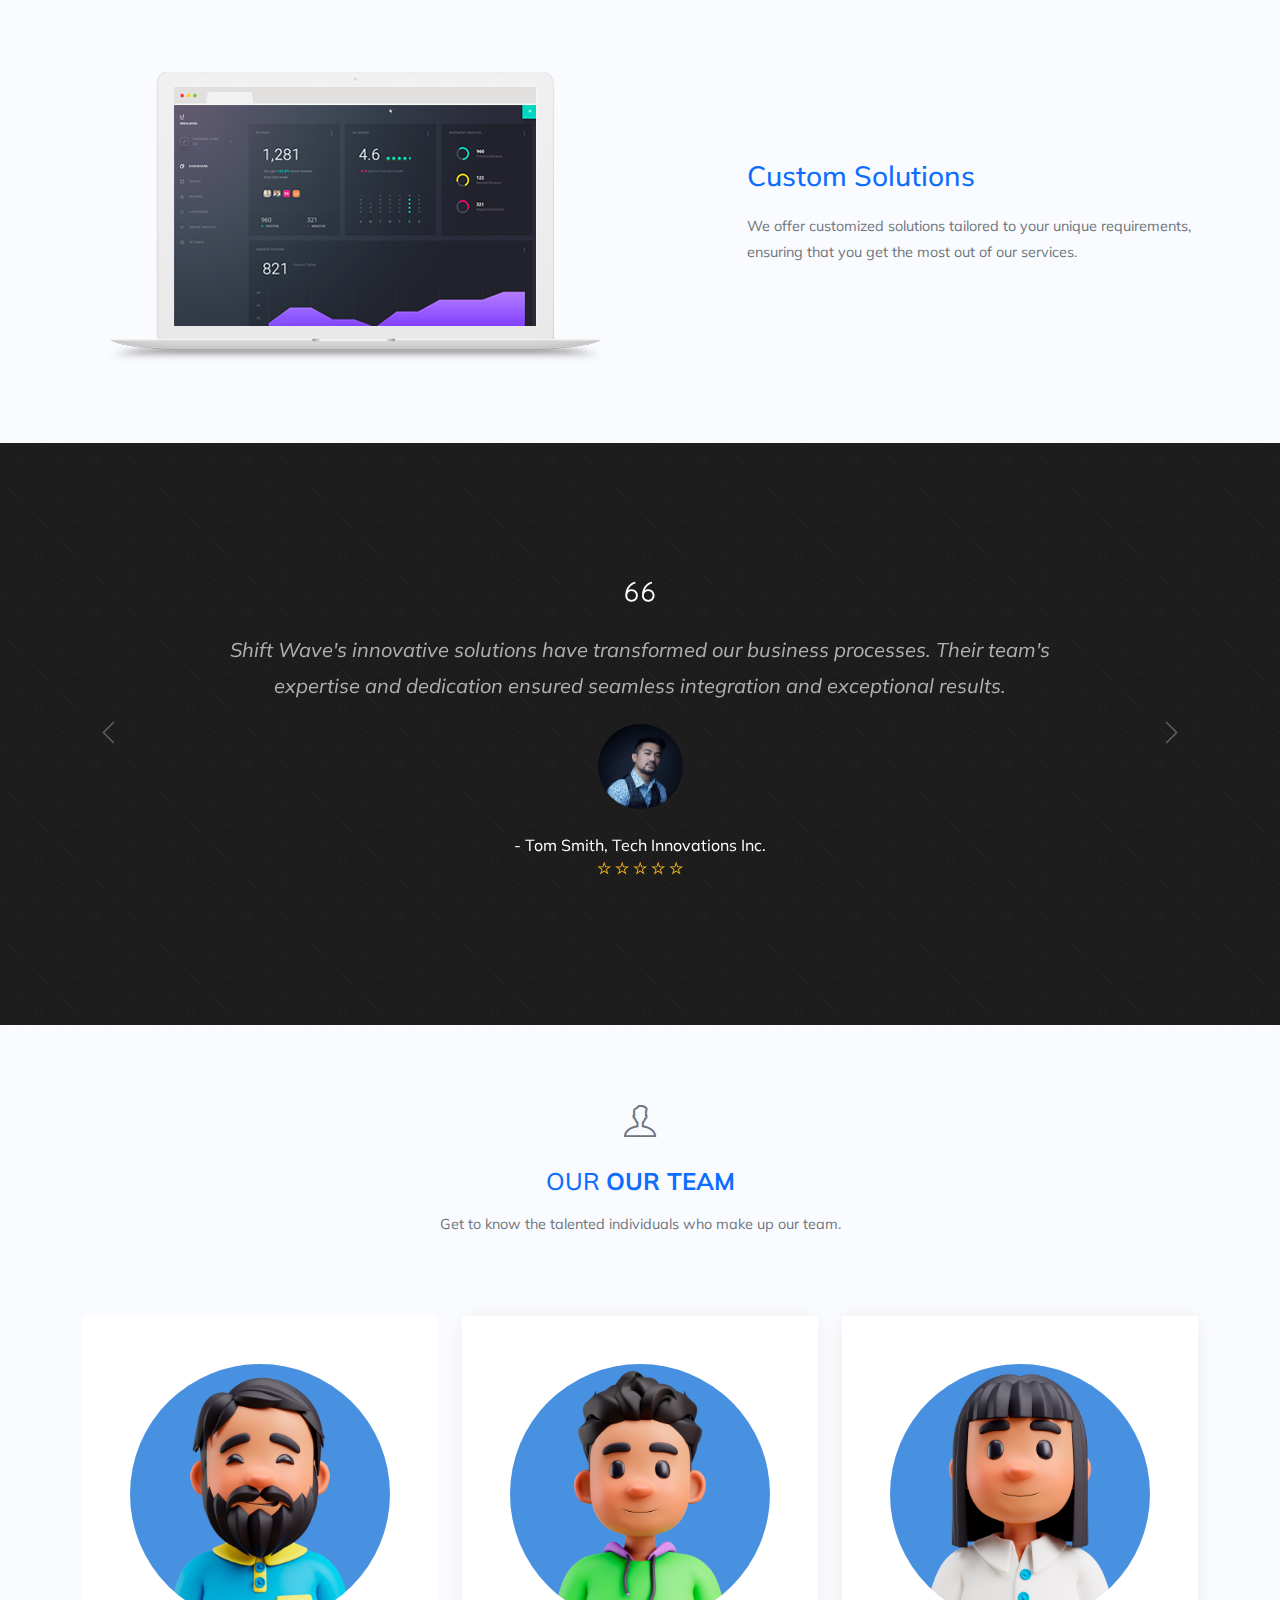
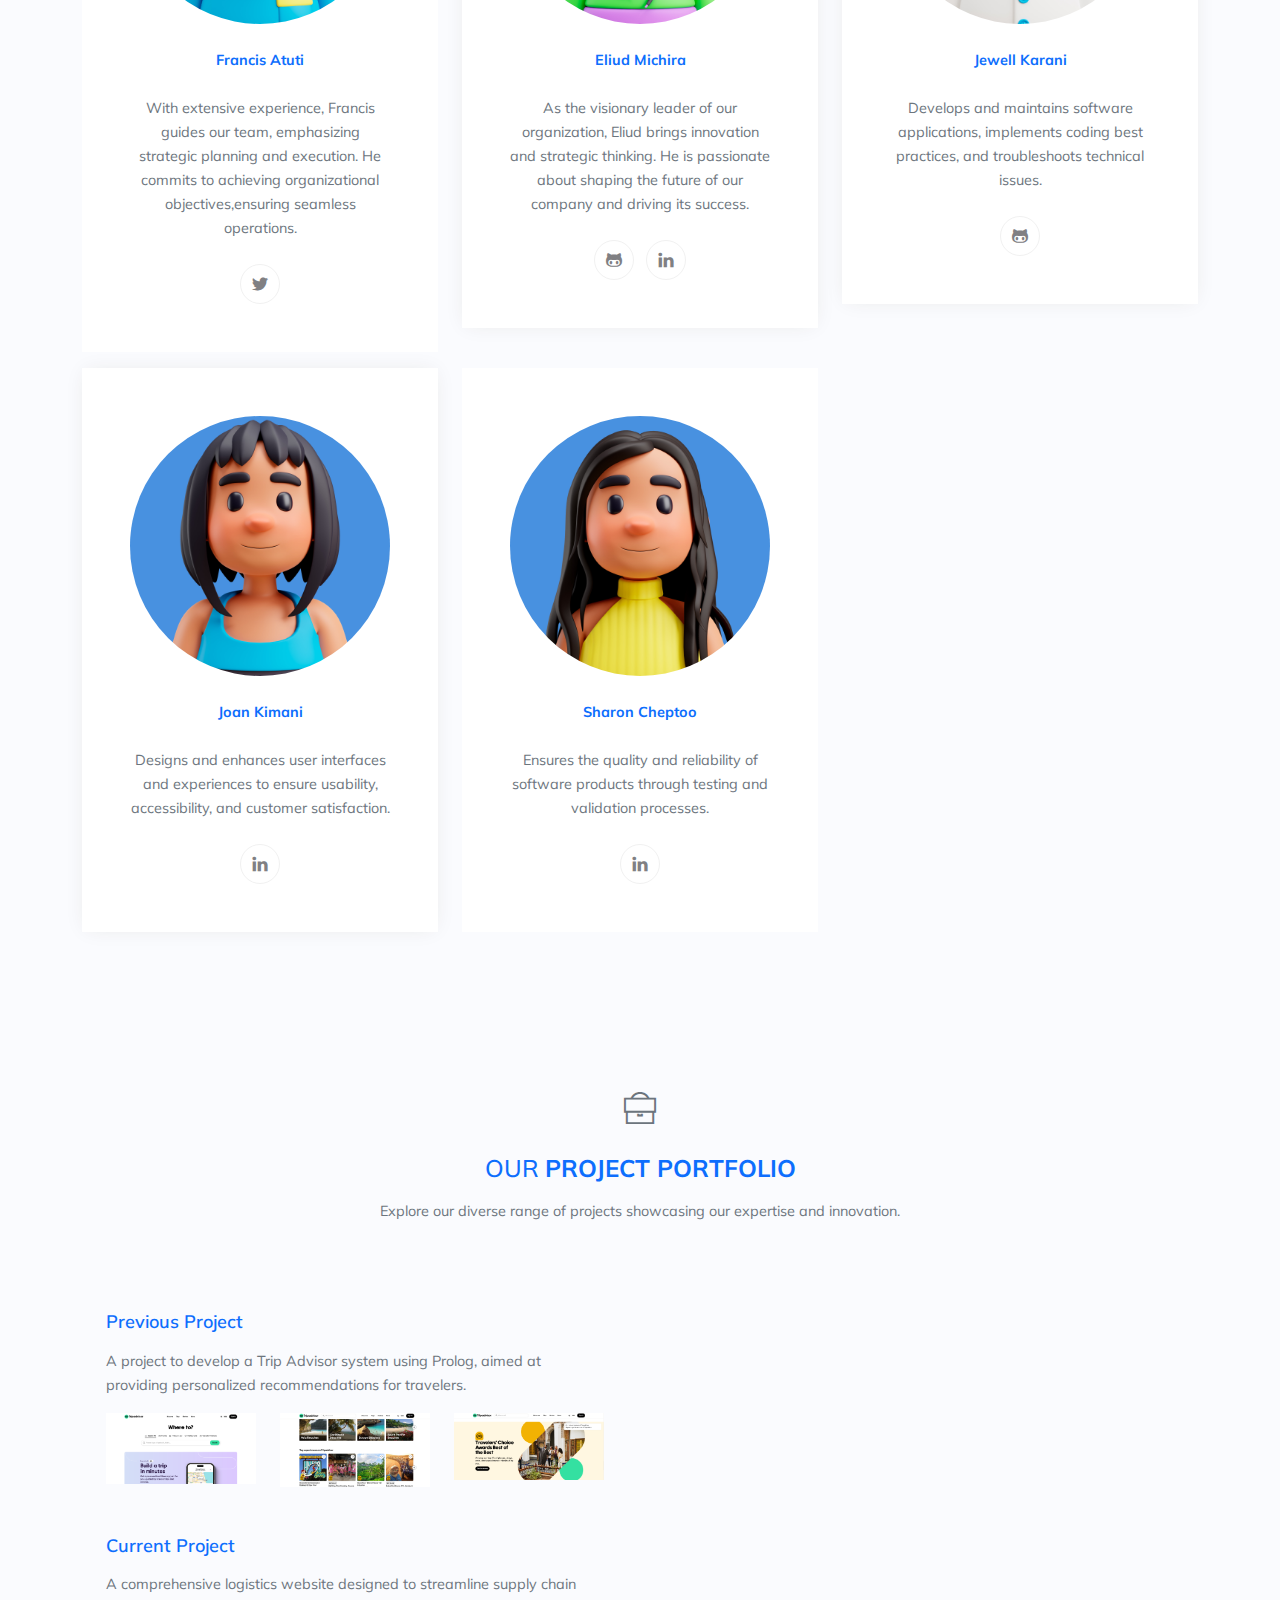
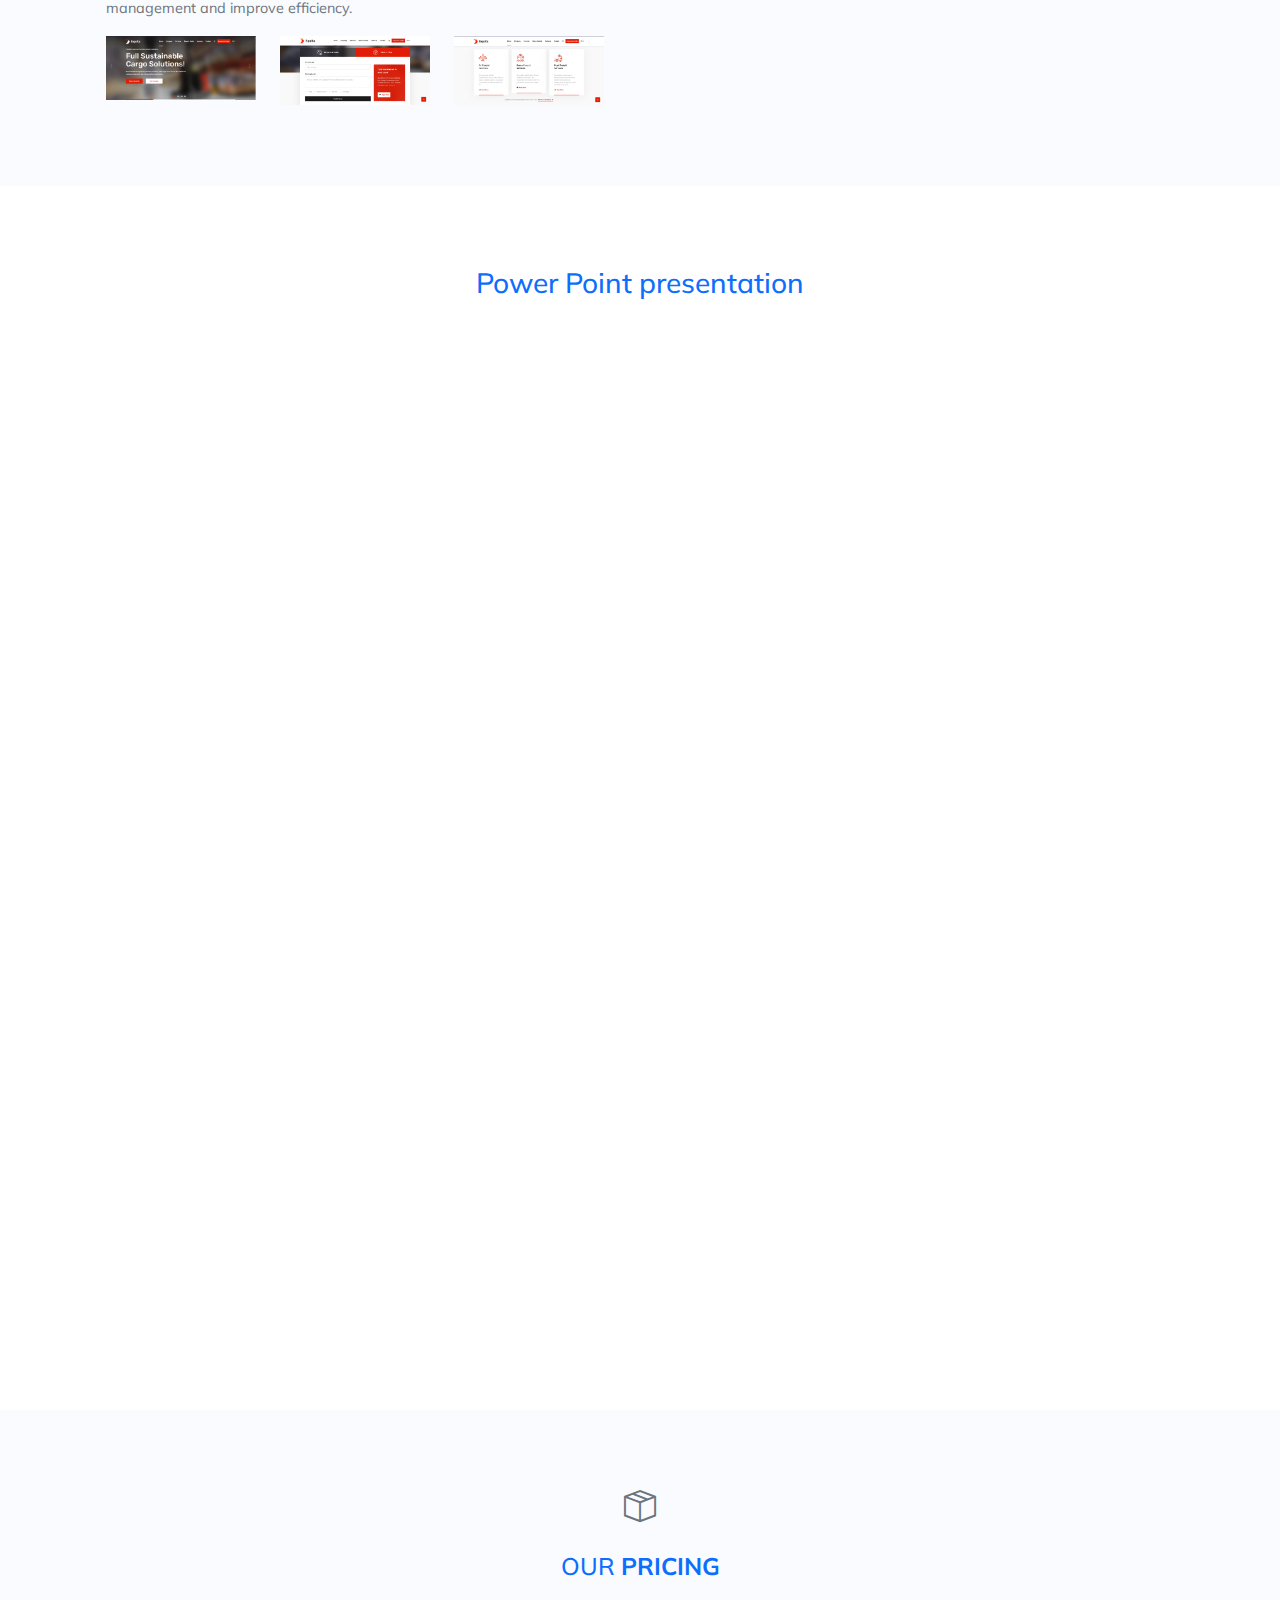
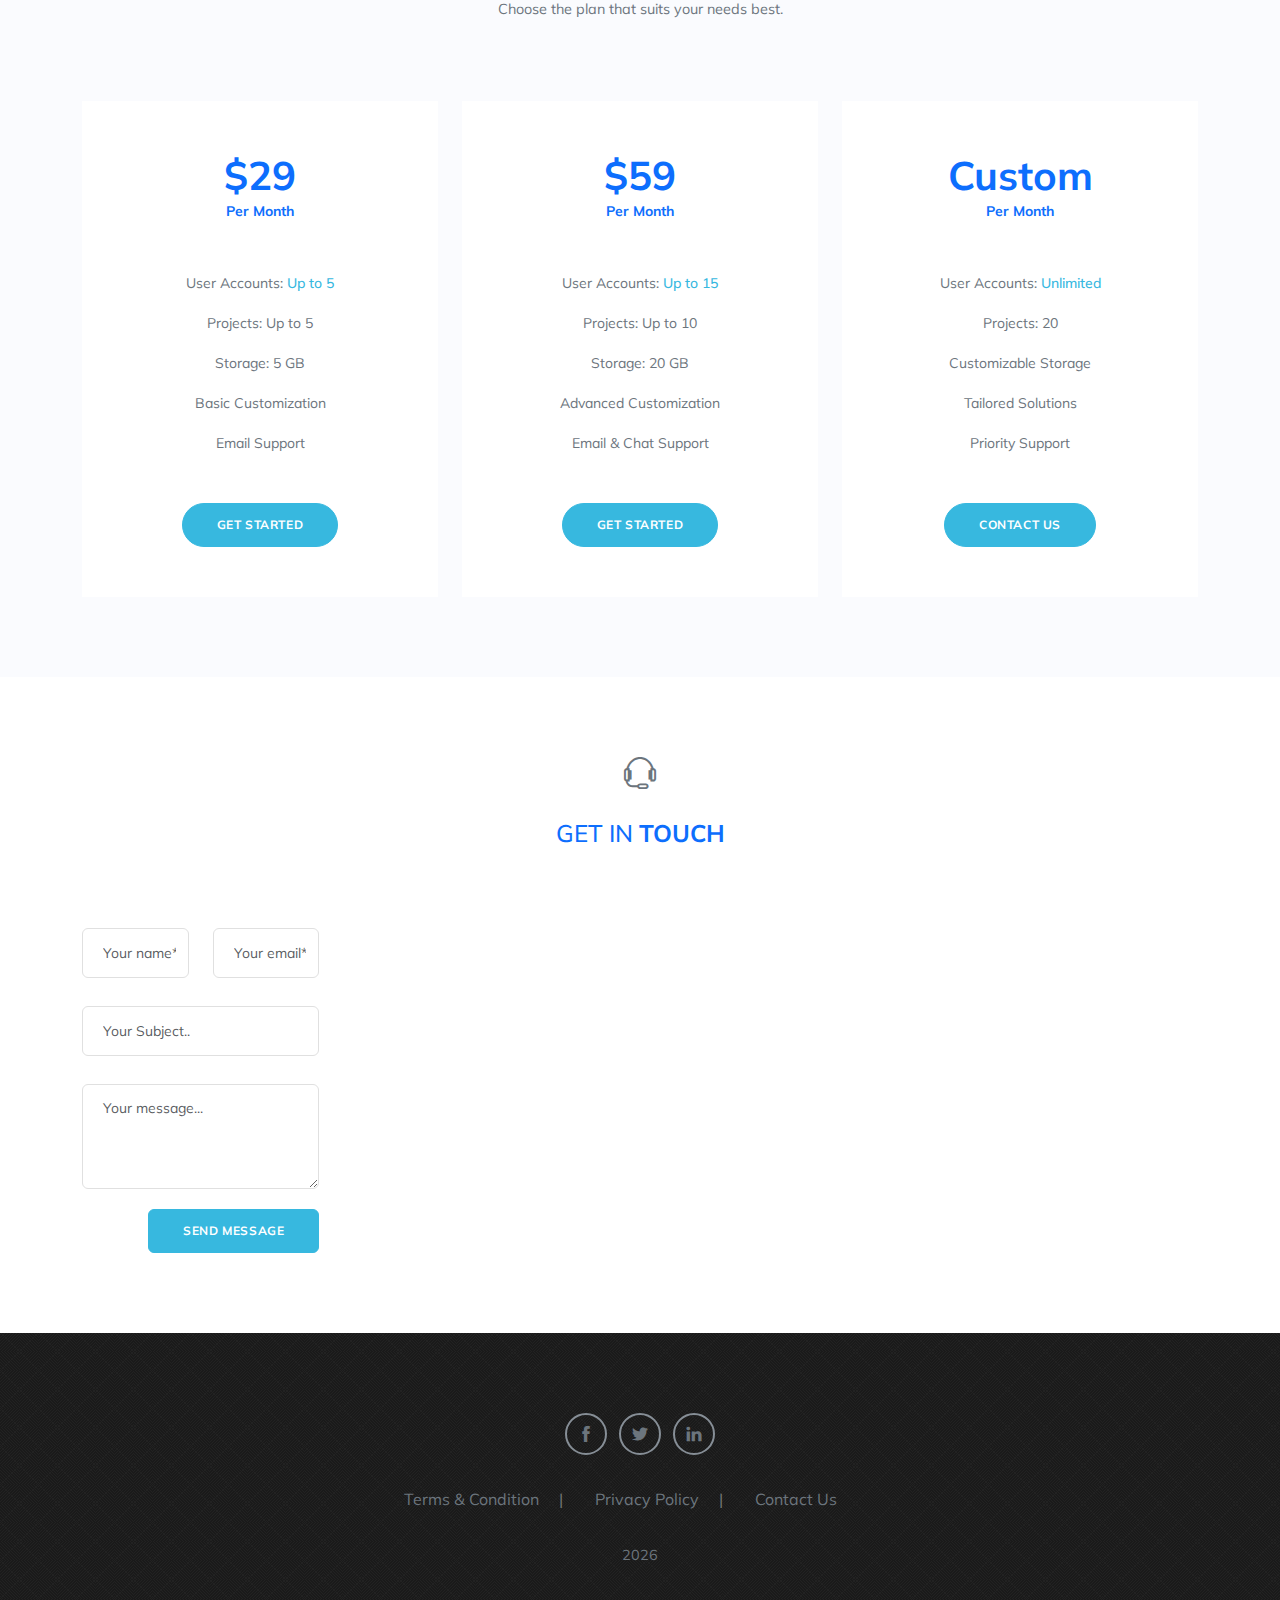
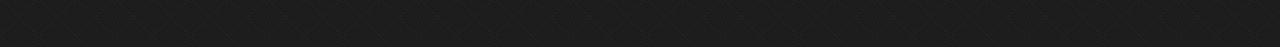
==== commit 0565b236: "Update index.html" ====
--- a/index.html
+++ b/index.html
@@ -502,7 +502,7 @@
                     <div class="text-center">
                         <h3 class="mb-4">Power Point presentation</h3>
    <div class="">
-<iframe src="https://gamma.app/embed/jdl2f4vjtjm9syq" style="width: 2000px; max-width: 1000px; height: 1000px" allow="fullscreen" title="Revolutionizing KenTexCargo's Online Presence"></iframe>
+<iframe src="https://gamma.app/embed/jdl2f4vjtjm9syq" style="width: 100%; max-width: 1000px; height: 1000px" allow="fullscreen" title="Revolutionizing KenTexCargo's Online Presence"></iframe>
    </div>
                     </div>
                 </div>
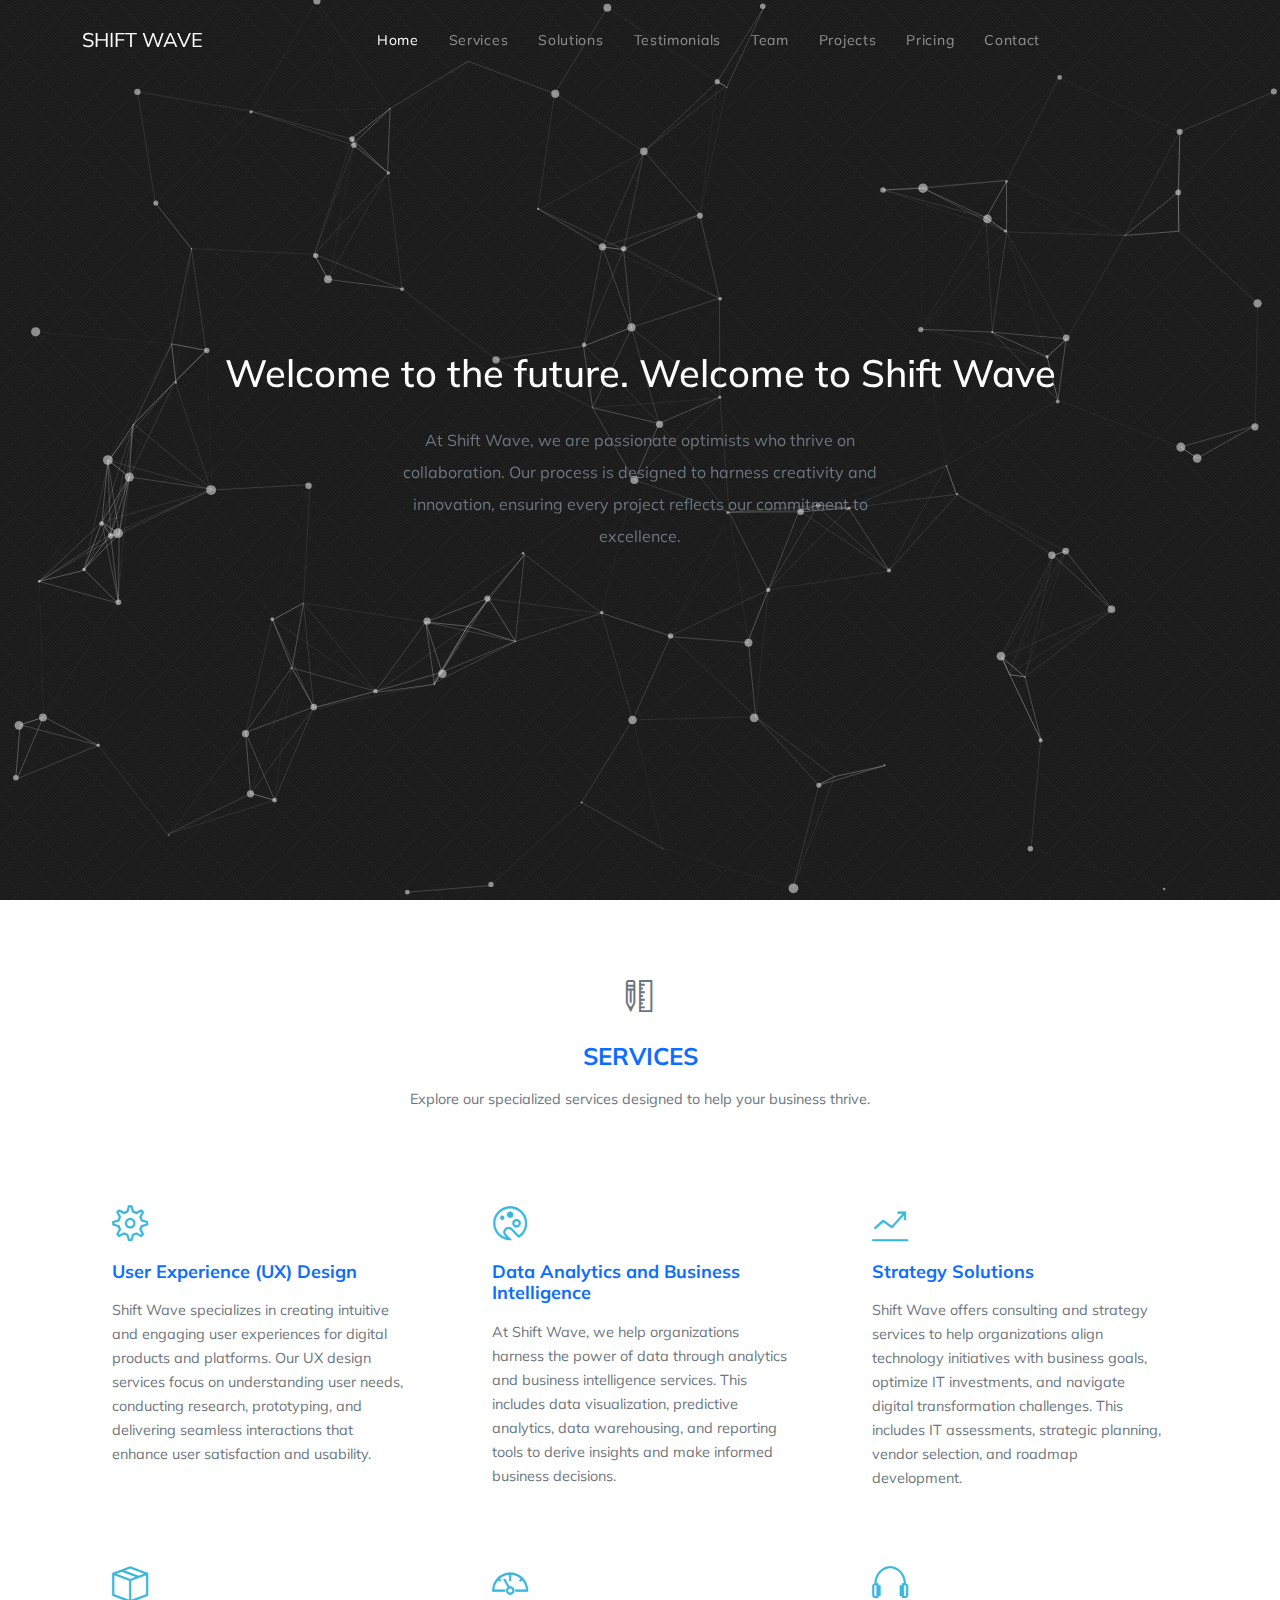
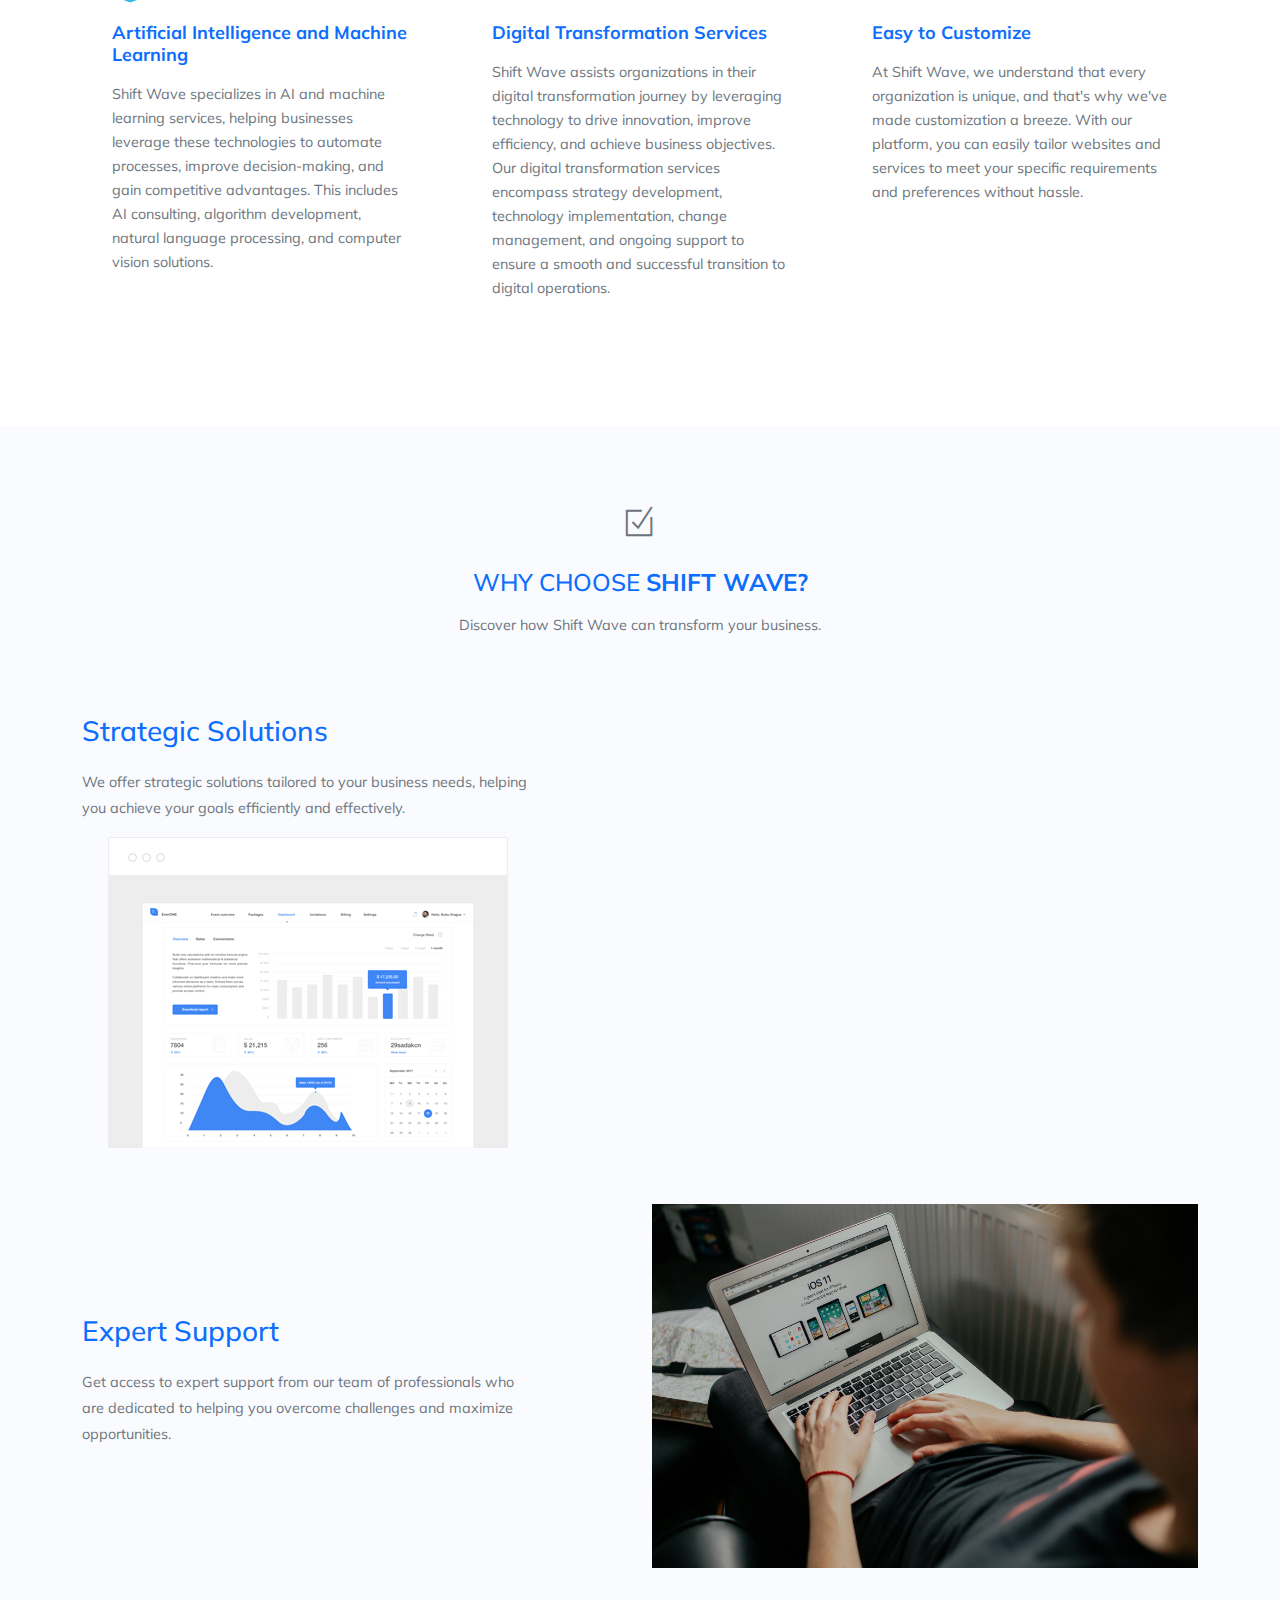
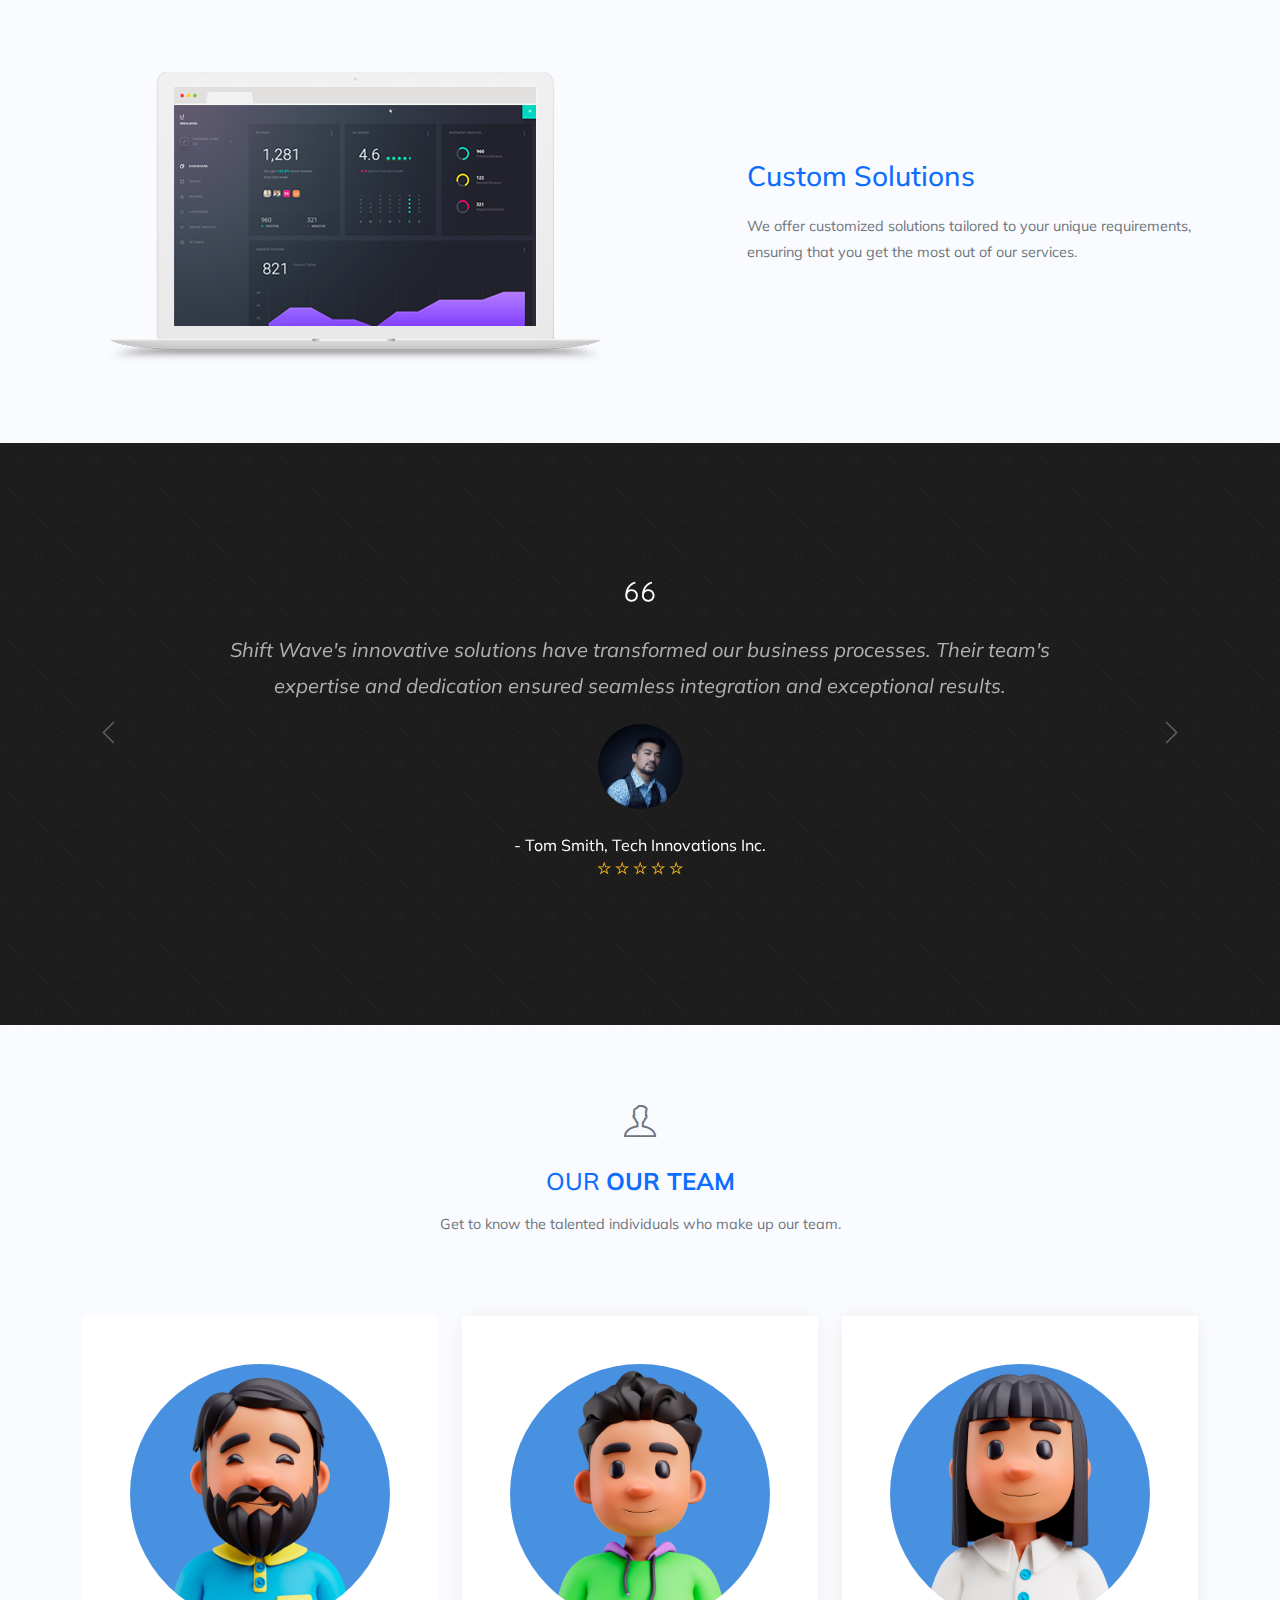
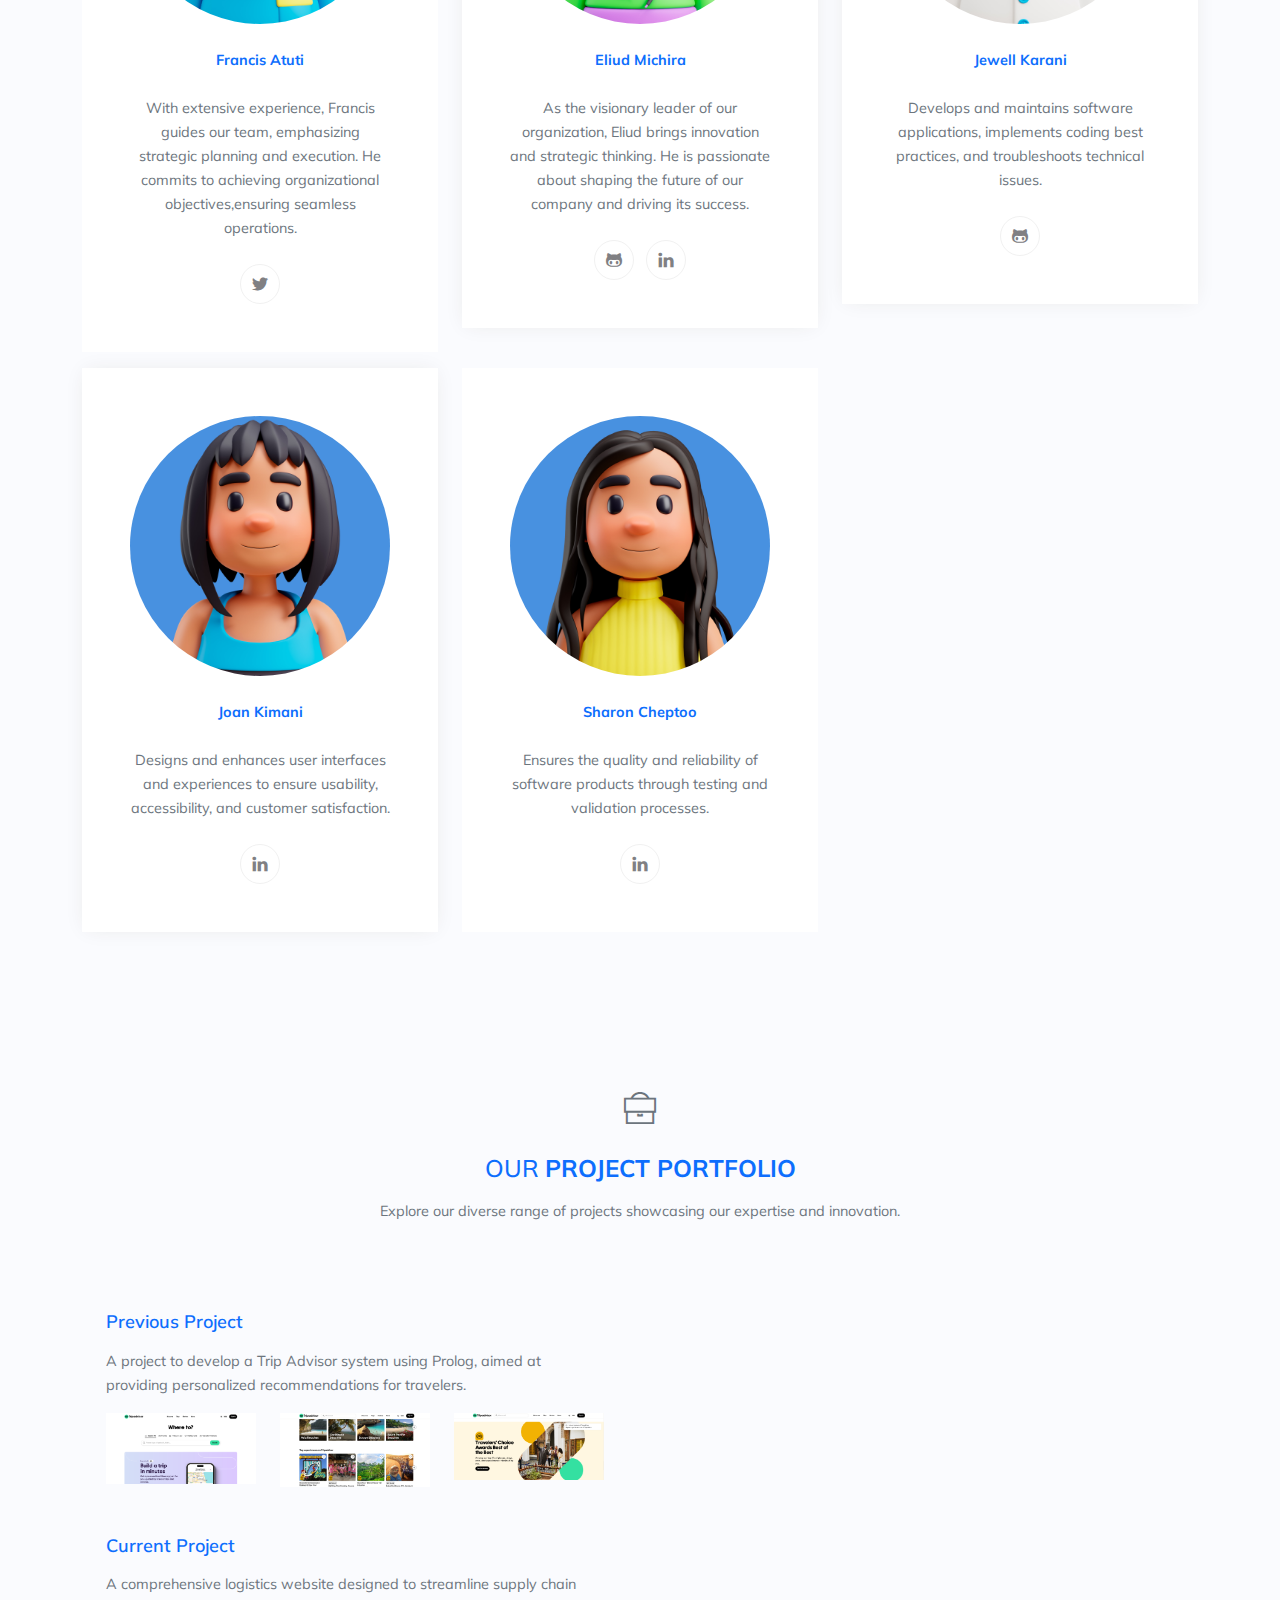
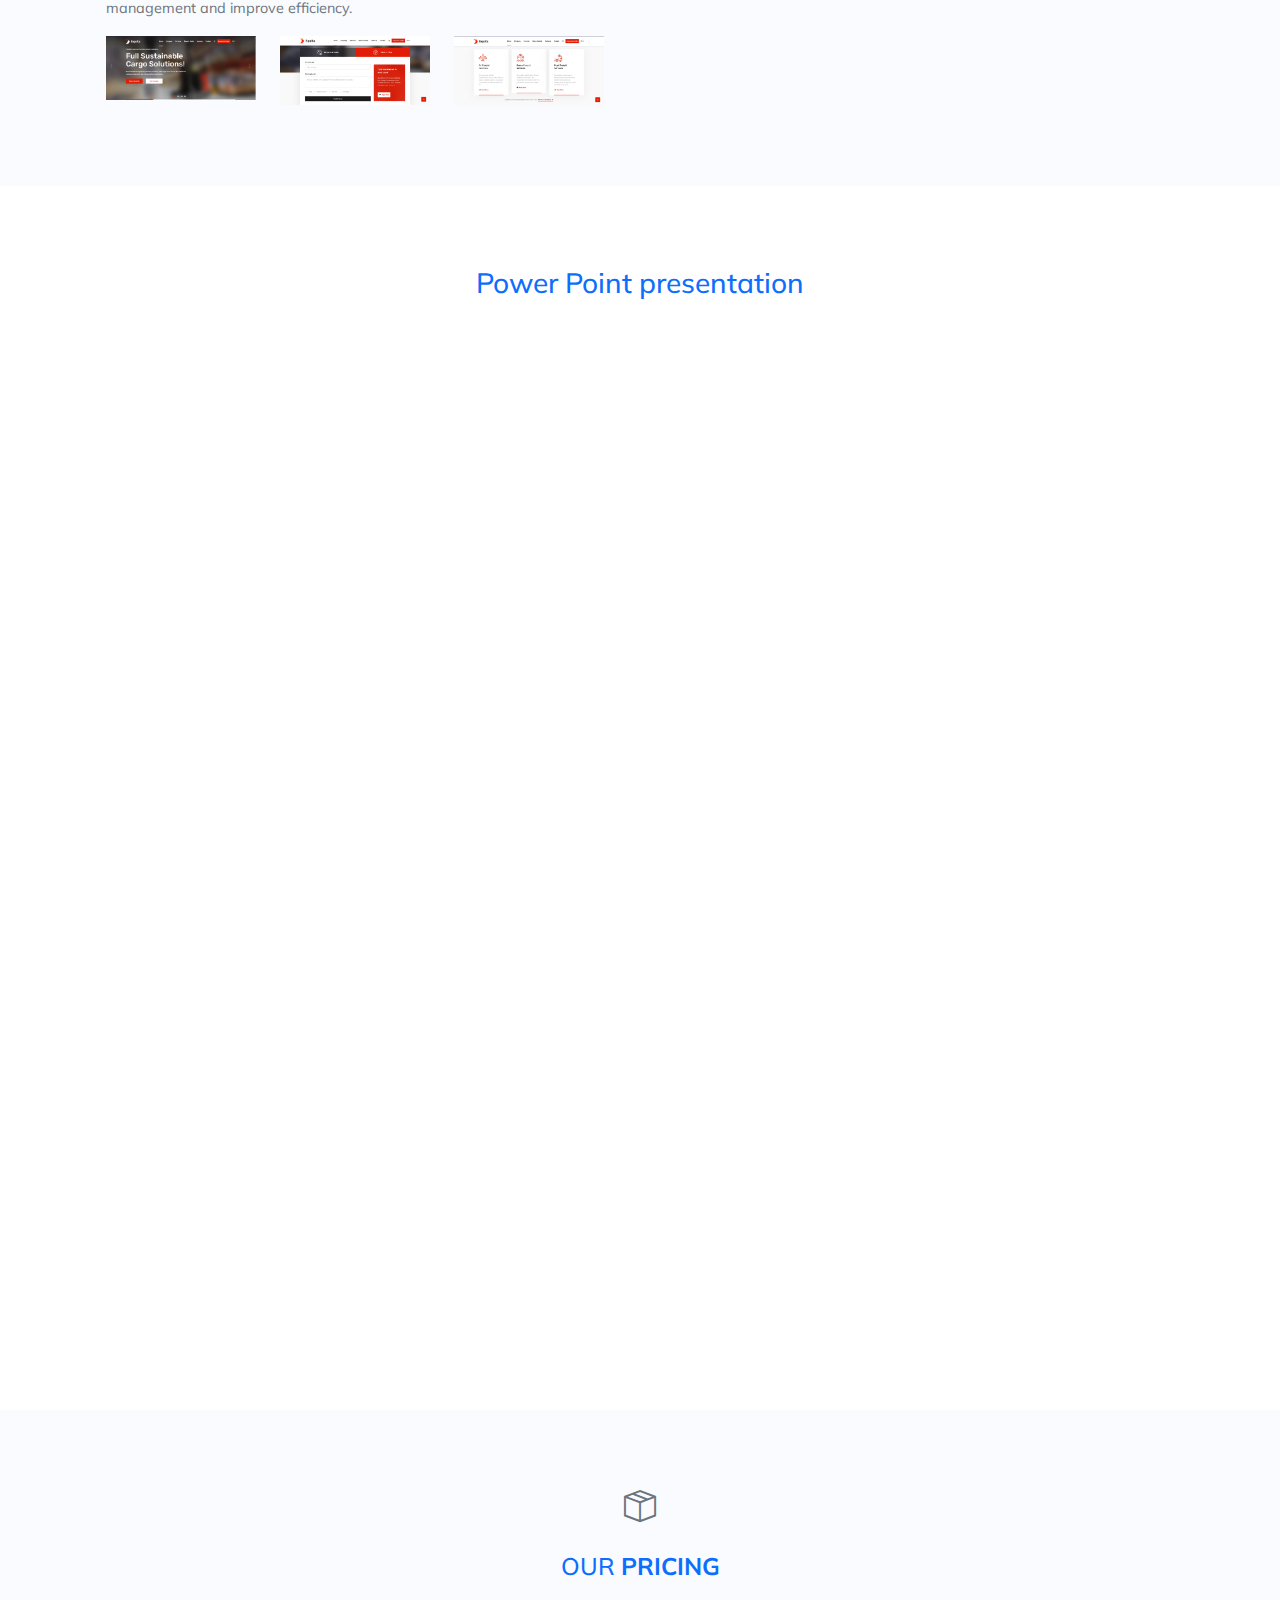
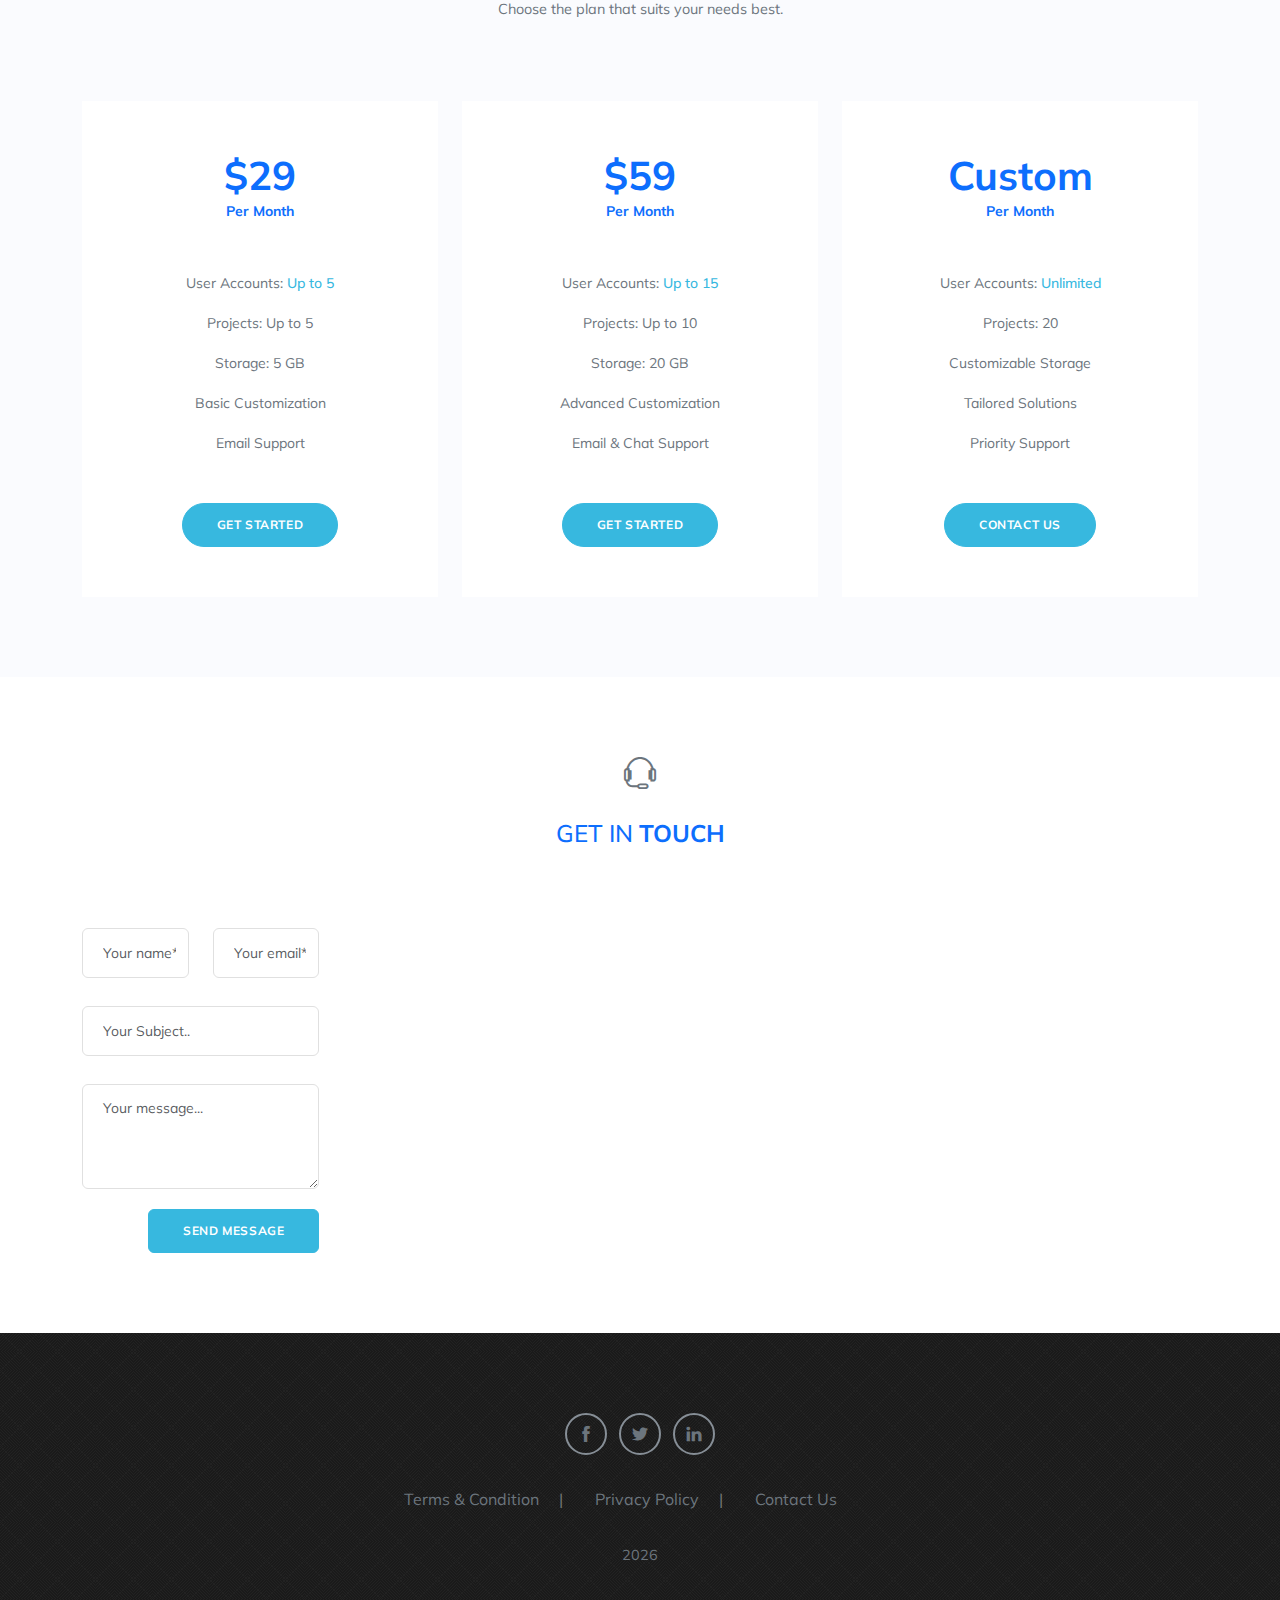
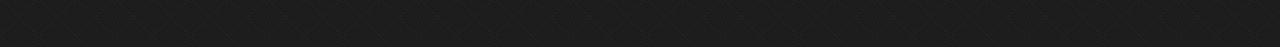
==== commit 6d925615: "Update index.html" ====
--- a/index.html
+++ b/index.html
@@ -502,7 +502,7 @@
                     <div class="text-center">
                         <h3 class="mb-4">Power Point presentation</h3>
    <div class="">
-<iframe src="https://gamma.app/embed/jdl2f4vjtjm9syq" style="width: 100%; max-width: 1000px; height: 1000px" allow="fullscreen" title="Revolutionizing KenTexCargo's Online Presence"></iframe>
+<iframe src="https://gamma.app/embed/jdl2f4vjtjm9syq" style="width: 2500px; max-width: 1000px; height: 1000px" allow="fullscreen" title="Revolutionizing KenTexCargo's Online Presence"></iframe>
    </div>
                     </div>
                 </div>
